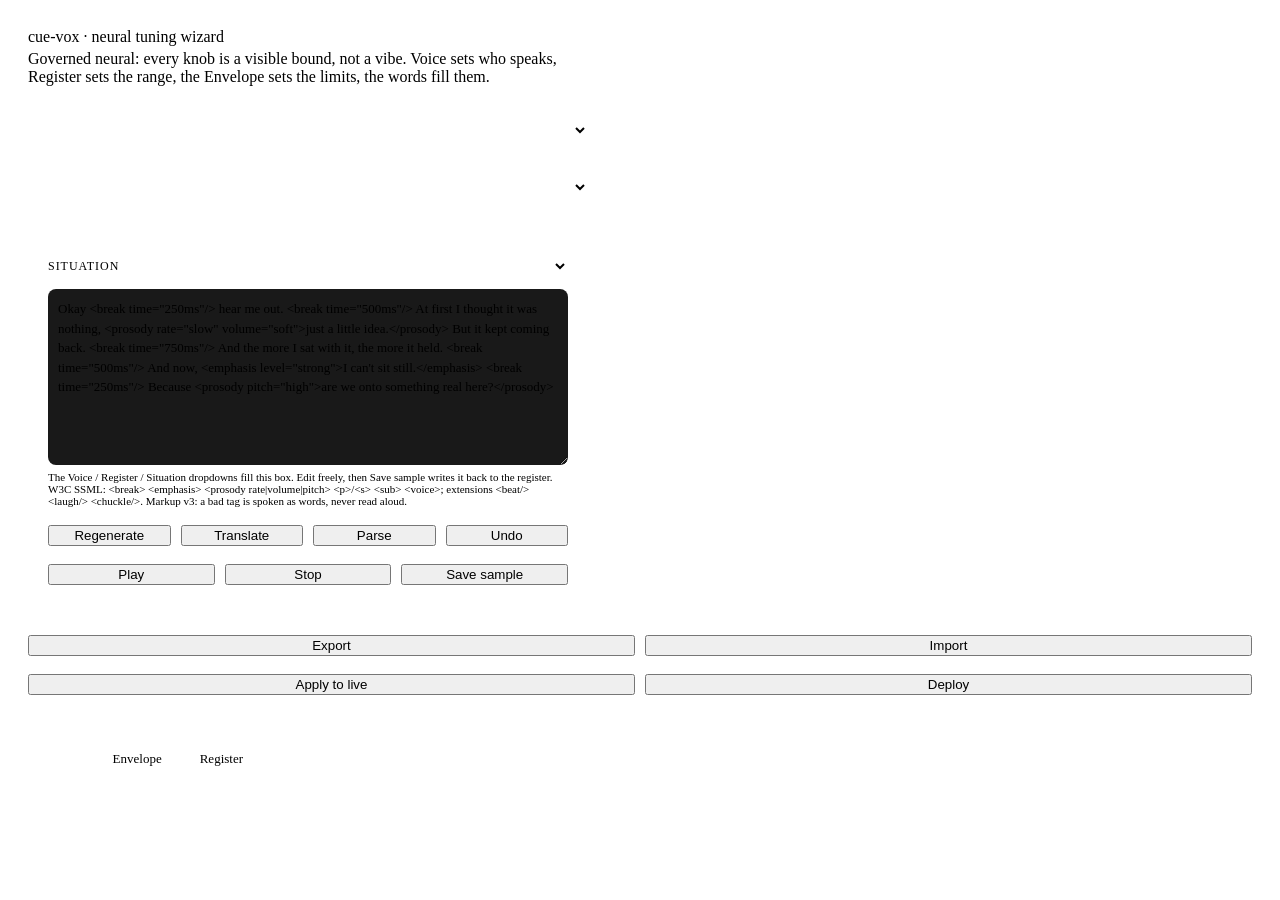
==== static/tune.html @ f6167227 "style(voice): tuner switches to Haberdash + live Spectra theme sync The tuner now loads the same sty" ====
<!doctype html>
<html lang="en">
<head>
<meta charset="utf-8">
<meta name="viewport" content="width=device-width, initial-scale=1">
<title>cue-vox · voice tuning</title>
<script>window.__CVX_VERSION = "__CVX_VERSION__";</script>

<!-- Haberdash design system (base components + tokens) -->
<link rel="stylesheet" href="https://nickcottrell.github.io/haberdash/haberdash.css">
<!-- Dynamic VRGB tokens (injected by the Spectra loader below) -->
<style id="vrgb-tokens">/* Tokens injected by the Spectra theme loader */</style>
<!-- VRGB theme (static fallback, same as the main cue-vox UI) -->
<link id="themeSheet" rel="stylesheet" href="/static/css/cue-vox-theme.css">
<!-- Spectra theme loader: syncs the live cue-vox style (the same node the main UI uses) -->
<script>
  const THEME_NODE_ID = 'haberdash-ui-theme';
  const API_BASE = 'https://zf8klzvd4k.execute-api.us-east-2.amazonaws.com/prod';
  async function loadTheme(){
    try {
      const nodeData = await (await fetch(`${API_BASE}/api/node?node_id=${THEME_NODE_ID}`)).json();
      if (nodeData.unstyled || !nodeData.vrgb) return;
      const params = new URLSearchParams({
        d1_hsl: nodeData.vrgb.d1_hsl.join(','), d2_lab: nodeData.vrgb.d2_lab.join(','),
        d3_lab: nodeData.vrgb.d3_lab.join(','), d4_lab: nodeData.vrgb.d4_lab.join(',') });
      const gen = await (await fetch(`${API_BASE}/api/generate?${params}`)).json();
      if (gen.tokens){
        const rules = gen.tokens.__css_rules__ || '';
        const toks = Object.entries(gen.tokens).filter(([k]) => k !== '__css_rules__')
          .map(([k, v]) => `${k}: ${v};`).join(' ');
        document.getElementById('vrgb-tokens').textContent = `:root { ${toks} }\n\n${rules}`;
      }
    } catch(e){ /* fall back to the static theme */ }
  }
  loadTheme();
</script>
<style>
  /* The tuner's own palette names alias to Haberdash tokens, so every custom class and
     inline var(--ink)/var(--line)/etc. rides the live Spectra theme automatically. */
  :root { --bg:var(--background); --panel:var(--surface); --ink:var(--text);
          --dim:var(--text-secondary); --line:var(--border); --accent:var(--primary); }
  * { box-sizing:border-box; }
  body { margin:0; background:var(--background); color:var(--text); padding:28px; }
  h1 { font-size:var(--font-size-xl); font-weight:var(--font-weight-bold); color:var(--text-heading); margin:0 0 4px; }
  .sub { color:var(--text-secondary); font-size:var(--font-size-sm); margin:0 0 22px; max-width:560px; }
  .panel, .card { background:var(--surface); border:1px solid var(--border); border-radius:var(--radius-lg); padding:20px; max-width:560px; }
  .section { font-size:12px; letter-spacing:.08em; text-transform:uppercase; color:var(--text-secondary); margin:18px 0 8px; }
  .section:first-of-type { margin-top:0; }
  .slider { margin-bottom:16px; }
  .slider__label { display:flex; justify-content:space-between; font-size:13px; margin-bottom:6px; color:var(--text); }
  .slider__label .val { color:var(--primary); font-variant-numeric:tabular-nums; }
  .slider__input { -webkit-appearance:none; width:100%; height:var(--slider-track-height,4px); border-radius:2px; background:var(--border); outline:none; }
  .slider__input::-webkit-slider-thumb { -webkit-appearance:none; width:16px; height:16px; border-radius:50%; background:var(--primary); cursor:grab; }
  .slider__input::-moz-range-thumb { width:16px; height:16px; border:0; border-radius:50%; background:var(--primary); cursor:grab; }
  .hint { color:var(--text-secondary); font-size:11px; margin-top:2px; }
  .row { display:flex; gap:10px; margin-top:18px; }
  .row .btn { flex:1; }
  #status, #reg_status, #bl_status { color:var(--text-secondary); font-size:12px; margin-top:12px; min-height:16px; }
  /* tabs (Haberdash has no tab component; token-styled here) */
  .tabs { display:flex; gap:6px; margin:0 0 16px; max-width:560px; }
  .tab { flex:0 0 auto; padding:8px 16px; border:1px solid var(--border); background:var(--surface); color:var(--text-secondary);
         border-radius:var(--radius-md); font-family:inherit; font-size:13px; cursor:pointer; }
  .tab:hover { border-color:var(--primary); }
  .tab.active { background:var(--primary); color:var(--color-white,#fff); border-color:var(--primary); }
  .tabs.bottom { margin-top:22px; }
  .view[hidden] { display:none; }
  /* slot cards (registers / ladder) */
  .slot { border:1px solid var(--border); border-radius:var(--radius-md); padding:14px; margin-bottom:14px; background:var(--surface-light,var(--surface)); }
  .slot__head { display:flex; align-items:center; gap:10px; margin-bottom:10px; }
  .slot__n { font-size:22px; font-weight:var(--font-weight-bold); font-variant-numeric:tabular-nums; color:var(--text-heading); }
  .slot__swatch { width:16px; height:16px; border-radius:4px; border:1px solid rgba(0,0,0,.4); flex:none; }
  .slot__label { background:var(--input-bg,var(--surface)); color:var(--text); border:1px solid var(--border); border-radius:var(--radius-sm); padding:4px 8px; font-family:inherit; font-size:13px; flex:1; }
  .voice-row { display:flex; gap:8px; align-items:center; margin:6px 0; }
  select, input[type=number], textarea { background:var(--input-bg,var(--surface)); color:var(--text); border:1px solid var(--border); border-radius:var(--radius-sm); padding:6px 8px; font-family:inherit; font-size:13px; }
  select { flex:1; }
  .bigsel { display:block; width:100%; max-width:560px; margin:0 0 10px; padding:13px 16px; font-size:16px; font-weight:var(--font-weight-medium,600); border-radius:var(--radius-lg); }
  input[type=number] { width:78px; }
  .sum { font-size:12px; color:var(--text-secondary); margin-top:6px; font-variant-numeric:tabular-nums; }
  .sum.off { color:var(--warning,#d08a5a); }
</style>
</head>
<body>
  <h1>cue-vox &middot; neural tuning wizard</h1>
  <p class="sub">Governed neural: every knob is a visible bound, not a vibe. Voice sets who speaks, Register sets the range, the Envelope sets the limits, the words fill them.</p>

  <!-- Global selectors: Voice > Register, persist across tabs -->
  <select id="voicesel" class="bigsel" title="Voice: who is speaking"></select>
  <div class="hint" id="voicekind" style="max-width:560px;margin:2px 0 12px;"></div>
  <select id="register" class="bigsel" style="margin-bottom:16px;" title="Register: the energy tier (chill / mid / peak)"></select>

  <!-- ===== Tuner: the situation card + package + deploy ===== -->
  <div class="view" id="view-tuner">
    <div class="panel">
      <div class="voice-row" style="margin-bottom:8px;">
        <span style="font-size:12px;letter-spacing:.08em;text-transform:uppercase;color:var(--dim);">Situation</span>
        <select id="situation" style="flex:1;"></select>
      </div>
      <textarea id="sample" rows="8" style="width:100%;background:#191919;color:var(--ink);border:1px solid var(--line);border-radius:8px;padding:10px;font-family:inherit;font-size:13px;line-height:1.5;resize:vertical;">Okay &lt;break time="250ms"/&gt; hear me out. &lt;break time="500ms"/&gt; At first I thought it was nothing, &lt;prosody rate="slow" volume="soft"&gt;just a little idea.&lt;/prosody&gt; But it kept coming back. &lt;break time="750ms"/&gt; And the more I sat with it, the more it held. &lt;break time="500ms"/&gt; And now, &lt;emphasis level="strong"&gt;I can't sit still.&lt;/emphasis&gt; &lt;break time="250ms"/&gt; Because &lt;prosody pitch="high"&gt;are we onto something real here?&lt;/prosody&gt;</textarea>
      <div class="hint">The Voice / Register / Situation dropdowns fill this box. Edit freely, then Save sample writes it back to the register. W3C SSML: &lt;break&gt; &lt;emphasis&gt; &lt;prosody rate|volume|pitch&gt; &lt;p&gt;/&lt;s&gt; &lt;sub&gt; &lt;voice&gt;; extensions &lt;beat/&gt; &lt;laugh/&gt; &lt;chuckle/&gt;. Markup v3: a bad tag is spoken as words, never read aloud.</div>
      <div class="row">
        <button class="btn" id="encode" title="Regenerate: augment the markup, words unchanged">Regenerate</button>
        <button class="btn" id="translate" title="Translate: infer markup from plain typing">Translate</button>
        <button class="btn" id="parse" title="Parse: show how the markup renders">Parse</button>
        <button class="btn" id="undo">Undo</button>
      </div>
      <div class="row">
        <button class="btn btn--primary" id="hear">Play</button>
        <button class="btn" id="stop">Stop</button>
      </div>
      <div id="parseout" style="margin-top:12px;font-size:12px;color:var(--dim);"></div>
    </div>

    <div class="row">
      <button class="btn btn--primary" id="package" title="Export the whole feel (text + settings) as a portable SVG package">Export</button>
      <button class="btn" id="import" title="Import a package SVG back in">Import</button>
      <input type="file" id="importfile" accept=".svg,image/svg+xml" style="display:none;">
    </div>
    <div class="row">
      <button class="btn btn--primary" id="applylive" title="Push this voice to the running conversation now">Apply to live</button>
      <button class="btn" id="deploy" title="Write it to maestro as the boot voice">Deploy</button>
    </div>
    <div id="status" style="margin-top:10px;"></div>
  </div><!-- /view-tuner -->

  <div class="view" id="view-registers" hidden>

  <div class="panel">
    <div class="section">Governed neural &middot; the stack</div>
    <div class="hint" style="line-height:1.8;">
      <b>1 &middot; Voice</b> &rarr; who is speaking<br>
      <b>2 &middot; Register</b> &rarr; the energy tier (how much range this mood gets)<br>
      <b>3 &middot; Envelope</b> &rarr; the min &rarr; max bounds each register allows (the leash)<br>
      <b>4 &middot; Situation</b> &rarr; the script for the moment<br>
      <b>5 &middot; SSML</b> &rarr; the words, filling the bounds
    </div>
    <div class="hint" style="margin-top:6px;">A human sets a legible limit at every layer; the model performs inside it. Nothing is a black box.</div>
  </div>

  <div class="panel" style="margin-top:14px;">
    <div class="section">Delivery &middot; global, on top of the register</div>
    <div class="slider">
      <div class="slider__label"><span>Break length &middot; pause</span><span class="val" id="v_brk">1.0x</span></div>
      <input class="slider__input" type="range" id="brk" min="0.5" max="3" step="0.1" value="1.0">
      <div class="hint">Pause length: stretches or compresses every silence. In voice design a pause is a "beat", longer beats let a line land and read as weight.</div>
    </div>
    <div class="slider">
      <div class="slider__label"><span>Volume pressure &middot; projection</span><span class="val" id="v_pressure">1.0</span></div>
      <input class="slider__input" type="range" id="pressure" min="0.5" max="2" step="0.1" value="1.0">
      <div class="hint">How much harder the voice pushes as the register climbs. This is "intensity" or "projection", the sense of leaning in.</div>
    </div>
    <div class="slider">
      <div class="slider__label"><span>Question rise &middot; terminal rise</span><span class="val" id="v_lift">0.8</span></div>
      <input class="slider__input" type="range" id="lift" min="0" max="1.5" step="0.1" value="0.8">
      <div class="hint">How much the last syllable tilts UP: the amount it sounds like a question. High = uptalk (rising boundary tone); zero = flat, declarative, certain.</div>
    </div>
    <div class="section">Steering</div>
    <input id="steer" type="text" placeholder="design direction, e.g. more urgent, lean breathy, add pauses in the middle" style="width:100%;background:#191919;color:var(--ink);border:1px solid var(--line);border-radius:8px;padding:9px;font-family:inherit;font-size:13px;">
    <div class="hint">Steers Regenerate on the Tuner tab. Leave blank to just refine the existing markup.</div>
    <div class="section">Earn-curve &middot; how loud is earned</div>
    <div class="hint">The auto-tone stand-in: how the voice earns its way up to a louder register from the energy in the room. (A model will drive register directly later.)</div>
    <div class="slider">
      <div class="slider__label"><span>Gamma &middot; earn steepness</span><span class="val" id="v_gamma">2.2</span></div>
      <input class="slider__input" type="range" id="gamma" min="1" max="3.5" step="0.1" value="2.2">
      <div class="hint">How hard it is to get loud. Higher = whisper is the default and drama is expensive; lower = it jumps to loud easily.</div>
    </div>
    <div class="slider">
      <div class="slider__label"><span>Cap &middot; energy budget</span><span class="val" id="v_cap">9.0</span></div>
      <input class="slider__input" type="range" id="cap" min="3" max="16" step="0.5" value="9">
      <div class="hint">How much built-up energy it takes to reach the top register. Higher = the peak is rare and hard-won.</div>
    </div>
    <div class="slider">
      <div class="slider__label"><span>Decay &middot; cool-down</span><span class="val" id="v_decay">0.60</span></div>
      <input class="slider__input" type="range" id="decay" min="0.2" max="0.95" step="0.05" value="0.6">
      <div class="hint">How fast the energy settles between turns. Low = calms down quickly; high = stays hot longer (momentum).</div>
    </div>
    <div class="slider">
      <div class="slider__label"><span>Loudness floor &middot; what counts as trying</span><span class="val" id="v_loud">0.07</span></div>
      <input class="slider__input" type="range" id="loud" min="0.03" max="0.15" step="0.005" value="0.07">
      <div class="hint">The mic level that registers as energy. Talking below this reads as calm; above it spends into the pool.</div>
    </div>
  </div>

  <div class="panel" style="margin-top:14px;">
    <div class="section">Envelope &middot; per-register bounds</div>
    <div class="hint">Each register is a <b>timbre</b> (how the voice sounds) plus a <b>prosody envelope</b> (how it reads the same markup). The envelope is a range: min = the gentlest that dimension gets in this register, max = the boldest. A wider range = a more expressive register.</div>
    <div class="hint" style="line-height:1.7;margin-top:6px;">
      <b>Timbre</b><br>
      &bull; <b>slot</b>: which blended voice character (0 breathy &rarr; 4 dramatic). Only bites on the neural-blend voice.<br>
      &bull; <b>speed</b>: baseline talking pace (industry: <i>rate</i>). 1.0 is natural.<br>
      &bull; <b>bright</b>: crisp vs soft (industry: <i>brightness / presence</i>, a high-frequency lift). Up = present and forward, down = muffled and intimate.<br>
      &bull; <b>gain</b>: overall volume (industry: <i>level</i>).<br>
      <b>Prosody envelope</b> (min &rarr; max)<br>
      &bull; <b>break</b>: pause length between phrases (industry: <i>pause / dwell</i>). Bigger = more room, weight, gravity.<br>
      &bull; <b>emphasis</b>: how hard a stressed word gets punched (industry: <i>emphasis / prominence</i>, louder + higher + longer on that word).<br>
      &bull; <b>rate</b>: how far a slow/fast tag can push the pace (industry: <i>rate / tempo</i>).<br>
      &bull; <b>lift</b>: how much a "?" tilts the last syllable up (industry: <i>terminal rise / boundary tone</i>), the amount it sounds like a question.
    </div>
    <div class="hint" style="margin-top:6px;">Saving writes voices.json, so it survives boot. Hover any field for its meaning.</div>
    <div id="reglist" style="margin-top:14px;"></div>
    <div class="row">
      <button class="btn" id="reg_add">+ Add register</button>
      <button class="btn" id="reg_reload">Reload</button>
      <button class="btn btn--primary" id="reg_save">Save registers</button>
    </div>
    <div id="reg_status" style="color:var(--dim);font-size:12px;margin-top:12px;min-height:16px;"></div>
  </div>
  </div><!-- /view-registers -->

  <div class="view" id="view-blend" hidden>
  <div class="panel">
    <div class="section">Register ladder &middot; the instrument</div>
    <div class="hint">The dials in the Tuner PLAY this ladder. Here you set what it IS: each <b>slot</b> (0 breathy &rarr; 4 dramatic) is a blend of base voices. Fill the slots, rebuild, and the live engine hot-swaps.</div>
    <div class="section" style="margin-top:14px;">Slots</div>
    <div id="slots"></div>
    <div class="row">
      <button class="btn" id="bl_add">+ Add slot</button>
      <button class="btn" id="bl_load">Load</button>
      <button class="btn" id="bl_save">Save</button>
      <button class="btn btn--primary" id="bl_rebuild">Save &amp; rebuild</button>
    </div>
    <div id="bl_status" style="color:var(--dim);font-size:12px;margin-top:12px;min-height:16px;"></div>
    <div class="hint">Save writes maestro/config/voice/blend.json. Rebuild regenerates register-voices.bin and hot-swaps the running engine, so the next spoken line uses the new blend. Audition slots with the Register dropdown at the top.</div>
  </div>
  </div><!-- /view-blend -->

  <!-- ===== Bottom tab bar ===== -->
  <div class="tabs bottom">
    <button class="tab active" id="tab-tuner" data-view="tuner">Tuner</button>
    <button class="tab" id="tab-registers" data-view="registers">Envelope</button>
    <button class="tab" id="tab-blend" data-view="blend">Register</button>
  </div>

<script>
  const $ = id => document.getElementById(id);
  let _hist = [];
  function pushHist(){ _hist.push($("sample").value); if (_hist.length > 60) _hist.shift(); }
  // register is a dropdown now (not a slider), handled separately; the rest are dials.
  const ids = ["gamma","cap","decay","loud","brk","pressure","lift"];
  const fmt = { gamma:v=>(+v).toFixed(1), cap:v=>(+v).toFixed(1), decay:v=>(+v).toFixed(2),
                loud:v=>(+v).toFixed(3), brk:v=>(+v).toFixed(1)+"x", pressure:v=>(+v).toFixed(1), lift:v=>(+v).toFixed(1) };
  function show(id){ $("v_"+id).textContent = fmt[id]($(id).value); }
  ids.forEach(id => { show(id); $(id).addEventListener("input", () => { show(id); pushParams(); stashCurrent(); persist(); }); });
  // per-dial locks: a locked dial overrides presets (keeps your hand-set value)
  ids.forEach(id => {
    const lbl = $(id).closest(".slider").querySelector(".slider__label");
    if (lbl) {
      const l = document.createElement("label");
      l.style.cssText = "font-size:11px;color:var(--dim);cursor:pointer;margin-left:8px;user-select:none;";
      l.innerHTML = '<input type="checkbox" id="lock_'+id+'" style="vertical-align:middle;"> lock';
      lbl.appendChild(l);
    }
  });

  let t=null;
  function pushParams(){
    clearTimeout(t);
    t = setTimeout(async () => {
      await fetch("/api/tune/params", { method:"POST", headers:{"Content-Type":"application/json"},
        body: JSON.stringify({ gamma:+$("gamma").value, cap:+$("cap").value, decay:+$("decay").value, loud_floor:+$("loud").value, break_mult:+$("brk").value, pressure:+$("pressure").value }) });
      $("status").textContent = "params applied to the live conversation";
    }, 180);
  }
  // Presets are operational situations: each snaps every dial + the text into place.
  // Text is authored in SSML: <break time=/strength=>, <emphasis level=>,
  // <prosody rate= volume= pitch=>, <voice name=>, <p>/<s>, plus <laugh/>/<chuckle/> cues.
  const PRESETS = {
    briefing: { register:2, gamma:2.3, cap:8, decay:0.6, loud:0.08, brk:1.1, pressure:0.95, lift:0.6,
      text:"Morning. <break time=\"400ms\"/> Here's where we stand. <break time=\"500ms\"/> Overnight jobs finished clean, <prosody volume=\"soft\">nothing failed in the queue.</prosody> <break time=\"400ms\"/> Two items on the board, <break time=\"250ms\"/> one waiting on your review. <break time=\"500ms\"/> Today's focus is <emphasis level=\"moderate\">the pairing broker.</emphasis> <break time=\"400ms\"/> <prosody pitch=\"high\">Anything you want moved to the top?</prosody>" },
    quiet: { register:0, gamma:2.6, cap:9, decay:0.6, loud:0.09, brk:1.4, pressure:0.7, lift:0.5,
      text:"<prosody volume=\"x-soft\" rate=\"slow\">Hey. <break time=\"300ms\"/> Keeping it low, everyone's heads-down.</prosody> <beat time=\"500ms\"/> I pushed the branch, <prosody volume=\"soft\">it's all green.</prosody> <break time=\"600ms\"/> <prosody volume=\"x-soft\">No rush on any of it.</prosody> <break time=\"400ms\"/> <prosody pitch=\"high\">Ping me if anything reads off?</prosody>" },
    focus: { register:0, gamma:2.8, cap:9, decay:0.6, loud:0.1, brk:1.0, pressure:0.65, lift:0.3,
      text:"<prosody volume=\"x-soft\">Do not disturb is on.</prosody> <beat time=\"800ms\"/> <prosody volume=\"x-soft\" rate=\"slow\">You're in the deep part now.</prosody> <break time=\"1000ms\"/> Everything else can wait. <break time=\"600ms\"/> <prosody volume=\"soft\">The board is quiet. <break time=\"250ms\"/> The pings are held.</prosody> <beat time=\"700ms\"/> <prosody volume=\"x-soft\">I'll be here when you surface.</prosody>" },
    arc: { register:2, gamma:2.0, cap:9, decay:0.6, loud:0.07, brk:1.0, pressure:1.0, lift:0.9,
      text:"Okay. <break time=\"250ms\"/> Hear me out. <break time=\"600ms\"/> At first I thought it was nothing, <prosody volume=\"soft\">just a little idea.</prosody> <break time=\"250ms\"/> But it kept coming back. <break time=\"800ms\"/> And the more I sat with it, <break time=\"250ms\"/> <emphasis level=\"moderate\">the more it held.</emphasis> <break time=\"500ms\"/> And now <break time=\"250ms\"/> <emphasis level=\"strong\">I can't sit still.</emphasis> <break time=\"400ms\"/> <prosody pitch=\"high\">Are we onto something real here?</prosody>" },
    teach: { register:2, gamma:2.4, cap:9, decay:0.6, loud:0.08, brk:1.2, pressure:0.95, lift:0.8,
      text:"Alright, from the top. <break time=\"600ms\"/> A token has a <emphasis level=\"moderate\">temperature</emphasis>, <prosody rate=\"slow\" volume=\"soft\">zero to a hundred degrees.</prosody> <break time=\"500ms\"/> The hotter it is, <break time=\"250ms\"/> the more it matters right now. <break time=\"500ms\"/> Over time it cools. <break time=\"400ms\"/> <emphasis level=\"strong\">That's the whole idea.</emphasis> <break time=\"400ms\"/> <prosody pitch=\"high\">Does that click, or should I run it again?</prosody>" },
    debug: { register:2, gamma:2.1, cap:8, decay:0.6, loud:0.07, brk:1.0, pressure:1.0, lift:1.2,
      text:"Okay, let's walk it. <break time=\"400ms\"/> Request comes in, <break time=\"250ms\"/> hits the router, <break time=\"250ms\"/> and then <prosody pitch=\"high\">where does it actually go?</prosody> <beat time=\"600ms\"/> Hm. <break time=\"400ms\"/> It's not the handler, <prosody volume=\"soft\">the handler is fine.</prosody> <break time=\"400ms\"/> <prosody pitch=\"high\">Is it the auth layer?</prosody> <break time=\"500ms\"/> Wait. <break time=\"250ms\"/> <emphasis level=\"strong\">There.</emphasis> <break time=\"250ms\"/> It's been <emphasis level=\"moderate\">swallowing the error</emphasis> this whole time." },
    warm: { register:1, gamma:2.2, cap:9, decay:0.6, loud:0.08, brk:1.2, pressure:0.9, lift:0.6,
      text:"Hey. <break time=\"600ms\"/> You did the hard part already, <prosody volume=\"soft\">the part nobody sees.</prosody> <break time=\"500ms\"/> The rest is just cleanup. <break time=\"600ms\"/> We'll take it one piece at a time, <prosody volume=\"soft\">no hero moves.</prosody> <break time=\"400ms\"/> And if it breaks, <break time=\"250ms\"/> we fix it together. <break time=\"500ms\"/> <emphasis level=\"moderate\">You've got this.</emphasis> <break time=\"400ms\"/> <prosody pitch=\"high\">Want me to walk the first step with you?</prosody>" },
    pushback: { register:3, gamma:1.9, cap:7, decay:0.65, loud:0.07, brk:1.0, pressure:1.3, lift:0.7,
      text:"I hear you. <break time=\"400ms\"/> And I'm going to push back on this one. <break time=\"600ms\"/> We agreed the trust boundary <emphasis level=\"strong\">does not move</emphasis>, <prosody rate=\"slow\" volume=\"soft\">that was the whole point.</prosody> <break time=\"500ms\"/> <emphasis level=\"strong\">So the answer is no. <break time=\"250ms\"/> Not like this.</emphasis> <break time=\"500ms\"/> I'm not trying to be difficult, <break time=\"250ms\"/> I'm trying to keep the thing we promised. <break time=\"400ms\"/> <prosody pitch=\"high\">Can we find a version that holds the line?</prosody>" },
    badnews: { register:1, gamma:2.5, cap:8, decay:0.6, loud:0.08, brk:1.3, pressure:0.85, lift:0.5,
      text:"So. <break time=\"600ms\"/> I want to be straight with you. <break time=\"500ms\"/> The deploy went out, <break time=\"250ms\"/> and it took the search index down with it. <break time=\"600ms\"/> <prosody volume=\"x-soft\">It's my miss.</prosody> <break time=\"500ms\"/> I've already rolled it back, <prosody volume=\"soft\">the site is stable again.</prosody> <break time=\"400ms\"/> We lost about twenty minutes. <break time=\"250ms\"/> Nothing permanent. <break time=\"500ms\"/> Here's <emphasis level=\"moderate\">exactly</emphasis> what I'm changing so it can't happen twice." },
    urgent: { register:3, gamma:1.6, cap:6, decay:0.7, loud:0.07, brk:0.7, pressure:1.5, lift:1.0,
      text:"Wait. <break time=\"250ms\"/> <prosody pitch=\"high\">Did you push it?</prosody> <break time=\"250ms\"/> Okay. <break time=\"200ms\"/> Okay, don't panic. <break time=\"400ms\"/> We've got nine minutes before the room fills. <break time=\"250ms\"/> <prosody rate=\"fast\" volume=\"loud\">Check the build. <break time=\"200ms\"/> Check the port. <break time=\"200ms\"/> Check the token.</prosody> <break time=\"400ms\"/> If it's green, <break time=\"250ms\"/> we walk in calm. <break time=\"250ms\"/> <prosody pitch=\"high\">Can you run it one more time?</prosody>" },
    dramatic: { register:4, gamma:1.8, cap:7, decay:0.6, loud:0.07, brk:1.2, pressure:1.6, lift:0.7,
      text:"They told us it couldn't be done. <break time=\"600ms\"/> Month after month, <break time=\"250ms\"/> the same answer. <break time=\"400ms\"/> No. <break time=\"1000ms\"/> <prosody pitch=\"low\" rate=\"slow\">And yet. <break time=\"250ms\"/> It all led here.</prosody> <break time=\"600ms\"/> <emphasis level=\"strong\">No key. <break time=\"250ms\"/> No cloud. <break time=\"250ms\"/> No middle-man.</emphasis> <break time=\"400ms\"/> Just us, <break time=\"250ms\"/> and the thing we built with our hands. <break time=\"600ms\"/> <laugh/>" },
    ship: { register:4, gamma:1.5, cap:6, decay:0.7, loud:0.06, brk:0.8, pressure:1.7, lift:0.9,
      text:"It's live. <break time=\"400ms\"/> <prosody volume=\"loud\">It's actually live.</prosody> <break time=\"600ms\"/> <emphasis level=\"strong\">We shipped it.</emphasis> <break time=\"400ms\"/> Every gate green, <break time=\"250ms\"/> every test passing, <prosody rate=\"fast\" volume=\"loud\">and it's out in the world.</prosody> <break time=\"500ms\"/> <laugh/> <break time=\"400ms\"/> I can't believe that worked on the first push. <break time=\"400ms\"/> <prosody pitch=\"high\">Who wants to tell the team?</prosody>" },
    playful: { register:3, gamma:1.9, cap:8, decay:0.6, loud:0.07, brk:0.9, pressure:1.2, lift:1.1,
      text:"Oh, so <emphasis level=\"strong\">now</emphasis> it works. <break time=\"250ms\"/> <chuckle/> <break time=\"400ms\"/> After all that, huh? <break time=\"400ms\"/> Three days, <break time=\"250ms\"/> <emphasis level=\"moderate\">one semicolon.</emphasis> <break time=\"250ms\"/> <laugh/> <break time=\"400ms\"/> I'm not going to say I told you so, <prosody rate=\"slow\" volume=\"soft\">but I did.</prosody> <break time=\"400ms\"/> Okay. <break time=\"250ms\"/> Okay, I'll take the win. <break time=\"400ms\"/> <prosody pitch=\"high\">What's next on the board?</prosody>" },
    welcome: { register:1, gamma:2.2, cap:9, decay:0.6, loud:0.08, brk:1.1, pressure:1.0, lift:0.9,
      text:"Hey, welcome in. <break time=\"400ms\"/> Good to have you here. <break time=\"500ms\"/> I'll keep this simple. <break time=\"600ms\"/> This is your workspace, <prosody rate=\"slow\" volume=\"soft\">everything runs from right here.</prosody> <break time=\"400ms\"/> When you push a button, <break time=\"250ms\"/> <emphasis level=\"moderate\">I do the rest.</emphasis> <break time=\"400ms\"/> No wrong moves, <prosody volume=\"soft\">you can't break anything that won't undo.</prosody> <break time=\"600ms\"/> <prosody pitch=\"high\">Want the two-minute tour, or should we just start?</prosody>" },
  };
  // Presets are editable working slots: switching stashes your edits into the
  // outgoing preset and loads the incoming one, so changes persist across switches.
  let currentPreset = "arc";
  const SLIDERS = ["gamma","cap","decay","loud","brk","pressure","lift"];
  let _persistT = null;
  function persist(){
    clearTimeout(_persistT);
    _persistT = setTimeout(() => {
      fetch("/api/tune/state", { method:"POST", headers:{"Content-Type":"application/json"},
        body: JSON.stringify({ presets: PRESETS, current: currentPreset }) }).catch(()=>{});
    }, 300);
  }
  function stashCurrent(){
    if (!currentPreset) return;
    const p = PRESETS[currentPreset] || (PRESETS[currentPreset] = {});
    SLIDERS.forEach(id => { p[id] = +$(id).value; });
    p.steer = $("steer").value; p.text = $("sample").value;
  }
  function loadIntoUI(p){
    if (!p) return;
    SLIDERS.forEach(id => { const lk = $("lock_"+id);
      if (p[id] !== undefined && !(lk && lk.checked)) { $(id).value = p[id]; show(id); } });
    if (p.steer !== undefined) $("steer").value = p.steer;
    // Text is NOT restored here: the Voice > Register > Situation dropdowns own the field.
    pushParams();
  }
  ["sample","steer"].forEach(id => $(id).addEventListener("input", () => { stashCurrent(); persist(); }));
  (async () => {   // restore the working presets on load
    try {
      const resp = await (await fetch("/api/tune/state")).json();
      console.log("%c cue-vox %c version " + (window.__CVX_VERSION || "?") + " %c  tuner · package schema v"
        + (resp.version != null ? resp.version : "?") + " · markup v" + (resp.markup_version != null ? resp.markup_version : "?"),
        "background:#161616;color:#c9c9c9;font-weight:700;padding:2px 6px;border-radius:4px 0 0 4px;",
        "background:#c9c9c9;color:#161616;font-weight:700;padding:2px 6px;border-radius:0 4px 4px 0;",
        "color:#9a9a9a;");
      const st = resp.state || {};
      if (st.presets) Object.keys(st.presets).forEach(k => { PRESETS[k] = Object.assign(PRESETS[k] || {}, st.presets[k]); });
      if (st.current && PRESETS[st.current]) currentPreset = st.current;
      loadIntoUI(PRESETS[currentPreset]);
    } catch(e){}
  })();
  $("hear").addEventListener("click", async () => {
    $("status").textContent = "synthesizing...";
    await fetch("/api/tune/sample", { method:"POST", headers:{"Content-Type":"application/json"},
      body: JSON.stringify({ register:+$("register").value, text:$("sample").value,
        break_mult:+$("brk").value, pressure:+$("pressure").value, lift_amount:+$("lift").value }) });
    $("status").textContent = "played";
  });
  $("stop").addEventListener("click", async () => {
    await fetch("/api/tune/stop", { method:"POST" });
    $("status").textContent = "stopped";
  });
  function currentParams(){
    return { register:+$("register").value, gamma:+$("gamma").value, cap:+$("cap").value,
             decay:+$("decay").value, loud_floor:+$("loud").value, break_mult:+$("brk").value,
             pressure:+$("pressure").value, lift:+$("lift").value };
  }
  $("encode").addEventListener("click", async () => {
    $("status").textContent = "regenerating (steered)...";
    pushHist();
    try {
      const r = await fetch("/api/tune/encode", { method:"POST", headers:{"Content-Type":"application/json"},
        body: JSON.stringify({ text:$("sample").value, steer:$("steer").value }) });
      const j = await r.json();
      if (j.ok && j.text) {
        $("sample").value = j.text;
        $("status").textContent = j.augmented === false ? (j.warning || "kept words unchanged") : "regenerated (augmented)";
      } else { _hist.pop(); $("status").textContent = "encode failed: " + (j.error || "?"); }
    } catch (e) { _hist.pop(); $("status").textContent = "encode error"; }
  });
  $("translate").addEventListener("click", async () => {
    pushHist(); $("status").textContent = "translating (deterministic)...";
    try {
      const r = await fetch("/api/tune/translate", { method:"POST", headers:{"Content-Type":"application/json"},
        body: JSON.stringify({ text:$("sample").value }) });
      const j = await r.json();
      if (j.ok) { $("sample").value = j.text; $("status").textContent = "translated (deterministic, tweak freely)"; }
    } catch (e) { _hist.pop(); $("status").textContent = "translate error"; }
  });
  $("undo").addEventListener("click", () => {
    if (_hist.length) { $("sample").value = _hist.pop(); $("status").textContent = "undo"; }
    else { $("status").textContent = "nothing to undo"; }
  });
  $("parse").addEventListener("click", async () => {
    $("status").textContent = "parsing...";
    try {
      const r = await fetch("/api/tune/parse", { method:"POST", headers:{"Content-Type":"application/json"},
        body: JSON.stringify(Object.assign({ text:$("sample").value }, currentParams())) });
      const j = await r.json();
      if (!j.ok) { $("status").textContent = "parse error"; return; }
      const esc = s => s.replace(/&/g,"&amp;").replace(/</g,"&lt;");
      const rows = (j.ops || []).map(o => {
        if (o.say !== undefined) return '<div style="display:flex;align-items:center;gap:7px;margin:2px 0;">'
          + '<span style="display:inline-block;width:12px;height:12px;border-radius:2px;background:'+o.vrgb+';flex:none;"></span>'
          + '<span style="color:#eaeaea;">'+ esc(o.say).slice(0,44) +'</span>'
          + '<span style="color:#888;">reg '+o.register+' · gain '+o.gain+' · '+o.speed+'x'+(o.lift?' · ↑':'')+'</span></div>';
        if (o.pause_ms !== undefined) return '<div style="color:#6a6a6a;margin:3px 0;">· pause '+o.pause_ms+'ms ·</div>';
        if (o.cue !== undefined) return '<div style="color:#c9c9c9;margin:3px 0;">◇ '+o.cue+'</div>';
        return '';
      }).join("");
      const unk = (j.unknown && j.unknown.length)
        ? '<div style="color:#d08a5a;margin-top:8px;">ignored tags (parsed as nothing): '+j.unknown.join(", ")+'</div>'
        : '<div style="color:#6a8a6a;margin-top:8px;">all tags recognized</div>';
      $("parseout").innerHTML = rows + unk;
      $("status").textContent = (j.ops || []).length + " ops parsed (markup v" + (j.markup_version != null ? j.markup_version : "?") + ")";
    } catch(e){ $("status").textContent = "parse error"; }
  });
  $("package").addEventListener("click", async () => {
    $("status").textContent = "exporting package...";
    try {
      const body = Object.assign({ text:$("sample").value, steer:$("steer").value }, currentParams());
      const r = await fetch("/api/tune/package", { method:"POST", headers:{"Content-Type":"application/json"},
        body: JSON.stringify(body) });
      const ver = r.headers.get("X-Package-Version") || "?";
      const svg = await r.text();
      const a = document.createElement("a");
      a.href = URL.createObjectURL(new Blob([svg], {type:"image/svg+xml"}));
      a.download = "voice-package-v" + ver + ".svg"; document.body.appendChild(a); a.click(); a.remove();
      URL.revokeObjectURL(a.href);
      console.log("%c cue-vox package v" + ver + " EXPORTED ",
        "font-size:14px;font-weight:700;color:#161616;background:#c9c9c9;padding:3px 8px;border-radius:4px;");
      $("status").textContent = "package v" + ver + " exported (text + settings + steering)";
    } catch(e){ $("status").textContent = "package error"; }
  });
  // Import closes the loop: read an exported package SVG back into the dials + text.
  $("import").addEventListener("click", () => $("importfile").click());
  $("importfile").addEventListener("change", async (e) => {
    const f = e.target.files[0];
    if (!f) return;
    $("status").textContent = "importing package...";
    try {
      const svg = await f.text();
      const r = await fetch("/api/tune/import", { method:"POST", headers:{"Content-Type":"application/json"},
        body: JSON.stringify({ svg }) });
      const j = await r.json();
      if (!j.ok || !j.state) { $("status").textContent = "import failed: " + (j.error || "?"); return; }
      console.log("%c cue-vox package v" + j.version + " IMPORTED " + (j.stale ? "(schema STALE, cur v" + j.current_version + ") " : "")
        + "· markup v" + j.markup_version + (j.markup_stale ? " (STALE, cur v" + j.current_markup_version + ")" : ""),
        "font-size:14px;font-weight:700;color:#161616;background:" + ((j.stale || j.markup_stale) ? "#d08a5a" : "#c9c9c9") + ";padding:3px 8px;border-radius:4px;");
      pushHist();
      currentPreset = "imported";                 // land it in a working slot
      PRESETS.imported = Object.assign({}, j.state);
      loadIntoUI(j.state);                         // sets every dial + steer + text
      persist();
      $("status").textContent = "imported package v" + j.version + (j.stale ? " (STALE)" : "") + " -> Play or Apply to live";
    } catch(err){ $("status").textContent = "import error"; }
    finally { e.target.value = ""; }              // allow re-importing the same file
  });
  $("applylive").addEventListener("click", async () => {
    $("status").textContent = "applying to live conversation...";
    try {
      const r = await fetch("/api/tune/params", { method:"POST", headers:{"Content-Type":"application/json"},
        body: JSON.stringify(currentParams()) });    // register + lift + earn-curve + breaks + pressure
      const j = await r.json();
      if (!j.ok) { $("status").textContent = "apply failed: " + (j.error || "?"); return; }
      console.log("%c cue-vox voice APPLIED to live ",
        "font-size:13px;font-weight:700;color:#161616;background:#8fb98f;padding:3px 8px;border-radius:4px;",
        "register floor " + j.register_floor);
      $("status").textContent = "applied to live (register floor " + j.register_floor + ", lift + earn-curve now live)";
    } catch(e){ $("status").textContent = "apply error"; }
  });
  // Deploy writes the current package to the maestro-owned deployed-voice path, so
  // it becomes THE voice cue-vox boots with (and applies it live immediately).
  $("deploy").addEventListener("click", async () => {
    $("status").textContent = "deploying to maestro...";
    try {
      const body = Object.assign({ text:$("sample").value, steer:$("steer").value }, currentParams());
      const r = await fetch("/api/tune/deploy", { method:"POST", headers:{"Content-Type":"application/json"},
        body: JSON.stringify(body) });
      const j = await r.json();
      if (!j.ok) { $("status").textContent = "deploy failed: " + (j.error || "?"); return; }
      console.log("%c cue-vox voice DEPLOYED v" + j.version + " ",
        "font-size:13px;font-weight:700;color:#161616;background:#c9a0d0;padding:3px 8px;border-radius:4px;", j.path);
      $("status").textContent = "deployed v" + j.version + " -> " + j.path;
    } catch(e){ $("status").textContent = "deploy error"; }
  });

  // ===== SPA tabs: Tuner <-> Register Ladder (one page, no reloads) =====
  let _blendLoaded = false;
  function showView(name){
    ["tuner","registers","blend"].forEach(v => {
      $("view-" + v).hidden = (v !== name);
      $("tab-" + v).classList.toggle("active", v === name);
    });
    if (name === "blend" && !_blendLoaded) { _blendLoaded = true; blendLoad(); }
    const hash = name === "tuner" ? "#" : "#" + name;
    if (location.hash.slice(1) !== (name === "tuner" ? "" : name)) history.replaceState(null, "", hash);
  }
  document.querySelectorAll(".tab").forEach(t => t.addEventListener("click", () => showView(t.dataset.view)));

  // ===== Register Ladder (the instrument) =====
  let BLEND = null, VOICES = [];
  const slotHue = n => Math.round(250 - (n / 4) * 220);   // cool breathy -> warm dramatic
  function voiceRow(voice, weight){
    const row = document.createElement("div"); row.className = "voice-row";
    const sel = document.createElement("select");
    VOICES.forEach(v => { const o = document.createElement("option"); o.value = v; o.textContent = v; if (v === voice) o.selected = true; sel.appendChild(o); });
    const w = document.createElement("input"); w.type = "number"; w.step = "0.05"; w.min = "0"; w.max = "2";
    w.value = (weight != null ? weight : 0.5); w.addEventListener("input", updateSums);
    const del = document.createElement("button"); del.className = "btn btn--sm"; del.textContent = "remove";
    del.addEventListener("click", () => { row.remove(); updateSums(); });
    row.appendChild(sel); row.appendChild(w); row.appendChild(del);
    return row;
  }
  function slotCard(reg, slot){
    const card = document.createElement("div"); card.className = "slot"; card.dataset.slot = slot;
    const head = document.createElement("div"); head.className = "slot__head";
    const sw = document.createElement("span"); sw.className = "slot__swatch"; sw.style.background = "hsl(" + slotHue(slot) + " 45% 62%)";
    const n = document.createElement("span"); n.className = "slot__n"; n.textContent = "slot " + slot;
    const label = document.createElement("input"); label.className = "slot__label"; label.value = reg.label || ""; label.placeholder = "label (e.g. breathy)";
    const rm = document.createElement("button"); rm.className = "btn btn--sm"; rm.textContent = "remove slot";
    rm.addEventListener("click", () => { card.remove(); updateSums(); $("bl_status").textContent = "removed slot " + slot + " (Save or rebuild to persist)"; });
    head.appendChild(sw); head.appendChild(n); head.appendChild(label); head.appendChild(rm); card.appendChild(head);
    const rows = document.createElement("div"); rows.className = "rows";
    Object.entries(reg.weights || {}).forEach(([v, w]) => rows.appendChild(voiceRow(v, w)));
    if (!Object.keys(reg.weights || {}).length) rows.appendChild(voiceRow(VOICES[0], 0.5));   // new slot seeds one voice
    card.appendChild(rows);
    const add = document.createElement("button"); add.className = "btn btn--sm"; add.textContent = "+ voice";
    add.addEventListener("click", () => { rows.appendChild(voiceRow(VOICES[0], 0.5)); updateSums(); });
    const sum = document.createElement("div"); sum.className = "sum";
    card.appendChild(add); card.appendChild(sum);
    return card;
  }
  function renderSlots(){
    const host = $("slots"); host.innerHTML = "";
    (BLEND.registers || []).forEach((reg, i) => host.appendChild(slotCard(reg, reg.slot != null ? reg.slot : i)));
    updateSums();
  }
  function _nextSlot(){
    let mx = -1; document.querySelectorAll("#slots .slot").forEach(c => { mx = Math.max(mx, +c.dataset.slot); });
    return mx + 1;
  }
  function updateSums(){
    document.querySelectorAll(".slot").forEach(card => {
      let s = 0; card.querySelectorAll(".voice-row input[type=number]").forEach(w => s += (parseFloat(w.value) || 0));
      const el = card.querySelector(".sum");
      el.textContent = "weight sum " + s.toFixed(2) + (Math.abs(s - 1) < 0.001 ? "" : "  (normalizes on rebuild)");
      el.classList.toggle("off", Math.abs(s - 1) > 0.02);
    });
  }
  function collectBlend(){
    const regs = [];
    document.querySelectorAll(".slot").forEach(card => {
      const weights = {};
      card.querySelectorAll(".voice-row").forEach(r => {
        const v = r.querySelector("select").value, w = parseFloat(r.querySelector("input[type=number]").value) || 0;
        if (w) weights[v] = (weights[v] || 0) + w;
      });
      regs.push({ slot: +card.dataset.slot, label: card.querySelector(".slot__label").value, weights });
    });
    return Object.assign({}, BLEND, { registers: regs });
  }
  async function blendLoad(){
    $("bl_status").textContent = "loading...";
    try {
      const j = await (await fetch("/api/tune/blend")).json();
      if (!j.ok){ $("bl_status").textContent = "load failed: " + (j.error || "?"); return; }
      BLEND = j.blend; VOICES = BLEND.voice_order || []; renderSlots();
      VLOG.pkg("blend loaded", j.path);
      $("bl_status").textContent = "loaded " + j.path;
    } catch(e){ $("bl_status").textContent = "load error"; }
  }
  async function blendSave(rebuild){
    if (!BLEND){ $("bl_status").textContent = "load first"; return; }
    $("bl_status").textContent = rebuild ? "saving + rebuilding..." : "saving...";
    try {
      const j = await (await fetch("/api/tune/blend", { method:"POST", headers:{"Content-Type":"application/json"},
        body: JSON.stringify({ blend: collectBlend(), rebuild: !!rebuild }) })).json();
      if (!j.ok){ $("bl_status").textContent = "save failed: " + (j.error || "?"); return; }
      VLOG.pkg("blend saved" + (rebuild ? " + rebuilt=" + j.rebuilt : ""), j.path);
      $("bl_status").textContent = rebuild
        ? (j.rebuilt ? "saved + rebuilt + engine hot-swapped" : "saved, rebuild failed: " + (j.rebuild_msg || "?"))
        : "saved -> " + j.path;
    } catch(e){ $("bl_status").textContent = "save error"; }
  }
  $("bl_add").addEventListener("click", () => {
    if (!BLEND) { $("bl_status").textContent = "load the ladder first"; return; }
    $("slots").appendChild(slotCard({ label: "new", weights: {} }, _nextSlot()));
    updateSums();
    $("bl_status").textContent = "added slot (Save or rebuild to persist)";
  });
  $("bl_load").addEventListener("click", blendLoad);
  $("bl_save").addEventListener("click", () => blendSave(false));
  $("bl_rebuild").addEventListener("click", () => blendSave(true));

  // ===== Voices (the roster) + per-register prosody editor =====
  let VOICES_DATA = {}, ACTIVE_VOICE = null;
  // The prosody rules a register interprets, and the timbre knobs. Each row is a
  // compact number field so all of a register's knobs read at a glance.
  // Timbre knobs are scalars; prosody dimensions are RANGES [min,max] the SSML maps into.
  const TIMBRE_FIELDS = [
    { key:"kokoro_slot", label:"slot", step:1,    min:0,   max:4,   desc:"which blended voice character (0 breathy to 4 dramatic). Only bites on the neural-blend voice." },
    { key:"speed",       label:"speed", step:0.01, min:0.5, max:2.0, desc:"baseline talking pace (industry: rate). 1.0 is natural." },
    { key:"bright",      label:"bright", step:0.05, min:-1,  max:3,   desc:"crisp vs soft (industry: brightness / presence). Up = present and forward, down = muffled and intimate." },
    { key:"gain",        label:"gain",  step:0.05, min:0.1, max:3.0, desc:"overall volume (industry: level)." },
  ];
  const PROSODY_DIMS = [
    { key:"break",    label:"break",    step:0.05, min:0.25, max:4.0, desc:"pause length between phrases (industry: pause / dwell). Bigger = more room, weight, gravity." },
    { key:"emphasis", label:"emphasis", step:0.05, min:0.5,  max:3.0, desc:"how hard a stressed word gets punched (industry: emphasis / prominence: louder + higher + longer)." },
    { key:"rate",     label:"rate",     step:0.05, min:0.5,  max:2.0, desc:"how far a slow/fast tag can push the pace (industry: rate / tempo)." },
    { key:"lift",     label:"lift",     step:0.05, min:0.0,  max:1.5, desc:"how much a question mark tilts the last syllable up (industry: terminal rise). The amount it sounds like a question." },
  ];
  const slotHueR = n => Math.round(250 - (Math.max(0,Math.min(4,n)) / 4) * 220);
  function timbreField(f, val){
    const wrap = document.createElement("label");
    wrap.style.cssText = "display:flex;flex-direction:column;gap:3px;font-size:11px;color:var(--dim);";
    const inp = document.createElement("input");
    inp.type = "number"; inp.step = f.step; inp.min = f.min; inp.max = f.max;
    inp.value = (val != null ? val : ""); inp.dataset.key = f.key; inp.dataset.grp = "timbre";
    inp.style.width = "68px"; if (f.desc) inp.title = f.label + ": " + f.desc;
    const lab = Object.assign(document.createElement("span"), { textContent: f.label });
    if (f.desc) lab.title = f.label + ": " + f.desc;
    wrap.appendChild(lab);
    wrap.appendChild(inp);
    return wrap;
  }
  function rangeRow(f, pair){
    // A prosody dimension: label + min .. max (the register's envelope for this tag).
    var lo = Array.isArray(pair) ? pair[0] : pair, hi = Array.isArray(pair) ? pair[1] : pair;
    const row = document.createElement("div");
    row.style.cssText = "display:flex;align-items:center;gap:6px;font-size:11px;color:var(--dim);margin:2px 0;";
    if (f.desc) row.title = f.label + ": " + f.desc;
    const mk = (v, bound) => { const i = document.createElement("input"); i.type="number"; i.step=f.step; i.min=f.min; i.max=f.max;
      i.value = (v != null ? v : ""); i.dataset.dim=f.key; i.dataset.bound=bound; i.style.width="62px"; if (f.desc) i.title = f.label + ": " + f.desc; return i; };
    row.appendChild(Object.assign(document.createElement("span"), { textContent: f.label, style:"width:64px;" }));
    row.appendChild(mk(lo, "min"));
    row.appendChild(Object.assign(document.createElement("span"), { textContent: "→" }));
    row.appendChild(mk(hi, "max"));
    return row;
  }
  function renderRegisters(){
    const host = $("reglist"); host.innerHTML = "";
    const v = VOICES_DATA[ACTIVE_VOICE];
    if (!v) { host.innerHTML = '<div class="hint">no voice loaded</div>'; return; }
    const regs = v.registers || {};
    Object.keys(regs).sort().forEach(rk => {
      const r = regs[rk] || {}, pr = r.prosody || {};
      const card = document.createElement("div"); card.className = "slot"; card.dataset.reg = rk;
      const head = document.createElement("div"); head.className = "slot__head";
      const sw = document.createElement("span"); sw.className = "slot__swatch";
      sw.style.background = "hsl(" + slotHueR(r.kokoro_slot || 0) + " 45% 62%)";
      const n = document.createElement("span"); n.className = "slot__n"; n.textContent = rk;
      const label = document.createElement("input"); label.className = "slot__label";
      label.value = r.label || ""; label.placeholder = "label"; label.dataset.key = "label";
      label.addEventListener("input", () => {          // live: description shows on the Tuner tab's Register dropdown as you type
        const rr = _regs()[rk]; if (rr) rr.label = label.value;
        populateRegisterDropdown(ACTIVE_REG);
        $("reg_status").textContent = "renamed register " + rk + " to \"" + label.value + "\" (live; Save registers to persist)";
      });
      const rm = document.createElement("button"); rm.className = "btn btn--sm"; rm.textContent = "remove";
      rm.addEventListener("click", () => {
        delete _regs()[rk]; renderRegisters(); populateRegisterDropdown();
        $("reg_status").textContent = "removed register " + rk + " (Save registers to persist)";
      });
      head.appendChild(sw); head.appendChild(n); head.appendChild(label); head.appendChild(rm); card.appendChild(head);
      const grid = document.createElement("div");
      grid.style.cssText = "display:flex;flex-wrap:wrap;gap:10px;margin-bottom:8px;";
      TIMBRE_FIELDS.forEach(f => grid.appendChild(timbreField(f, r[f.key])));
      card.appendChild(grid);
      const envh = document.createElement("div"); envh.className = "hint"; envh.textContent = "SSML range (min → max)";
      card.appendChild(envh);
      PROSODY_DIMS.forEach(f => card.appendChild(rangeRow(f, pr[f.key])));
      host.appendChild(card);
    });
  }
  function collectRegisters(){
    const out = {};
    document.querySelectorAll("#reglist .slot").forEach(card => {
      const rk = card.dataset.reg, r = { prosody:{} };
      const lbl = card.querySelector('.slot__label'); if (lbl) r.label = lbl.value;
      card.querySelectorAll('input[data-grp=timbre]').forEach(inp => {
        const val = parseFloat(inp.value); if (!isNaN(val)) r[inp.dataset.key] = val;
      });
      PROSODY_DIMS.forEach(f => {
        const lo = card.querySelector('input[data-dim="'+f.key+'"][data-bound=min]');
        const hi = card.querySelector('input[data-dim="'+f.key+'"][data-bound=max]');
        const a = lo && parseFloat(lo.value), b = hi && parseFloat(hi.value);
        if (!isNaN(a) && !isNaN(b)) r.prosody[f.key] = [a, b];
      });
      out[rk] = r;
    });
    return out;
  }
  async function loadVoices(){
    try {
      const j = await (await fetch("/api/tune/voices")).json();
      if (!j.ok) return;
      VOICES_DATA = j.voices || {}; ACTIVE_VOICE = j.active;
      const sel = $("voicesel"); sel.innerHTML = "";
      Object.keys(VOICES_DATA).forEach(id => {
        const v = VOICES_DATA[id];
        const o = document.createElement("option");
        o.value = id; o.textContent = v.label || id; if (id === ACTIVE_VOICE) o.selected = true;
        sel.appendChild(o);
      });
      updateVoiceKind();
      renderRegisters();
      populateRegisterDropdown();
      const regs = _regs(); const ar = regs[ACTIVE_REG] || {};
      populateSituations(ar.samples || []);                // blank default on load; nothing auto-loaded
    } catch(e){}
  }
  function updateVoiceKind(){
    const v = VOICES_DATA[ACTIVE_VOICE] || {};
    $("voicekind").textContent = [v.kind, v.blend_slots ? "neural blend" : "sid " + v.sid].filter(Boolean).join(" · ");
  }
  $("voicesel").addEventListener("change", async () => {
    const vid = $("voicesel").value;
    $("reg_status").textContent = "switching voice...";
    try {
      const j = await (await fetch("/api/tune/voice", { method:"POST", headers:{"Content-Type":"application/json"},
        body: JSON.stringify({ voice: vid }) })).json();
      if (!j.ok) { $("reg_status").textContent = "switch failed: " + (j.error || "?"); return; }
      ACTIVE_VOICE = j.active; updateVoiceKind(); renderRegisters();
      populateRegisterDropdown(j.register);
      populateSituations(j.samples || []);                 // blank default; field stays until a situation is picked
      $("status").textContent = "voice: " + ACTIVE_VOICE + " (live + boot default)";
      $("reg_status").textContent = "voice is now " + ACTIVE_VOICE + ", register " + (j.register || "?");
    } catch(e){ $("reg_status").textContent = "switch error"; }
  });
  $("reg_reload").addEventListener("click", loadVoices);
  function _nextRegKey(regs){ let n = 1; while (regs[String(n)]) n++; return String(n); }
  $("reg_add").addEventListener("click", () => {
    const regs = _regs(); const k = _nextRegKey(regs);
    regs[k] = { label: "new", kokoro_slot: 2, speed: 1.0, bright: 0.0, gain: 1.0, exaggeration: 1.0,
                prosody: { break: [0.9, 1.3], emphasis: [1.0, 1.4], rate: [0.9, 1.1], lift: [0.6, 0.9] }, samples: [] };
    renderRegisters(); populateRegisterDropdown();
    $("reg_status").textContent = "added register " + k + " (Save registers to persist)";
  });
  $("reg_save").addEventListener("click", async () => {
    $("reg_status").textContent = "saving registers...";
    try {
      // replace=true: authoritative set (adds new cards, prunes removed ones); the
      // backend keeps unsent fields (samples) on survivors.
      const j = await (await fetch("/api/tune/registers", { method:"POST", headers:{"Content-Type":"application/json"},
        body: JSON.stringify({ voice: ACTIVE_VOICE, registers: collectRegisters(), replace: true }) })).json();
      if (!j.ok) { $("reg_status").textContent = "save failed: " + (j.error || "?"); return; }
      if (VOICES_DATA[ACTIVE_VOICE]) VOICES_DATA[ACTIVE_VOICE].registers = j.registers;
      renderRegisters(); populateRegisterDropdown();     // reflect adds/removes
      $("reg_status").textContent = "saved " + ACTIVE_VOICE + " (" + Object.keys(j.registers || {}).length + " registers) -> voices.json";
    } catch(e){ $("reg_status").textContent = "save error"; }
  });
  // ===== Register dropdown (Voice > Register), first-class selector =====
  let ACTIVE_REG = null, CURRENT_SAMPLES = [];
  function _regs(){ return (VOICES_DATA[ACTIVE_VOICE] || {}).registers || {}; }
  function _loadText(s){ if (s == null) return; pushHist(); $("sample").value = s; stashCurrent(); persist(); }
  function populateSituations(samples){
    CURRENT_SAMPLES = Array.isArray(samples) ? samples : [];
    const sel = $("situation"); sel.innerHTML = "";
    const blank = document.createElement("option");   // blank default: opens neutral, loads nothing
    blank.value = ""; blank.textContent = "select a situation"; blank.selected = true;
    sel.appendChild(blank);
    CURRENT_SAMPLES.forEach((s, i) => {
      const o = document.createElement("option");
      o.value = i; o.textContent = s.situation || ("example " + (i + 1));
      sel.appendChild(o);
    });
  }
  $("situation").addEventListener("change", () => {
    const v = $("situation").value;
    if (v === "") return;                              // blank default -> leave the field alone
    const s = CURRENT_SAMPLES[parseInt(v, 10)];
    if (s && s.ssml != null) { _loadText(s.ssml); $("status").textContent = "situation: " + (s.situation || v); }
  });
  function populateRegisterDropdown(preferred){
    const regs = _regs(), sel = $("register"); sel.innerHTML = "";
    const keys = Object.keys(regs).sort();
    let chosen = (preferred && regs[preferred]) ? preferred : (VOICES_DATA[ACTIVE_VOICE] || {}).active_register;
    if (!(chosen && regs[chosen])) chosen = keys[0] || null;
    keys.forEach(k => {
      const o = document.createElement("option");
      o.value = (regs[k].kokoro_slot != null ? regs[k].kokoro_slot : 0);   // slot -> Hear/Parse use $("register").value
      o.dataset.regkey = k;
      o.textContent = k + " · " + (regs[k].label || "");
      if (k === chosen) o.selected = true;
      sel.appendChild(o);
    });
    ACTIVE_REG = chosen;
  }
  $("register").addEventListener("change", async () => {
    const opt = $("register").selectedOptions[0]; if (!opt) return;
    ACTIVE_REG = opt.dataset.regkey;
    const heldSit = $("situation").value;    // HOLD the situation across register switches (A/B compare)
    $("status").textContent = "register: loading...";
    try {
      const j = await (await fetch("/api/tune/register", { method:"POST", headers:{"Content-Type":"application/json"},
        body: JSON.stringify({ voice: ACTIVE_VOICE, register: ACTIVE_REG }) })).json();
      if (!j.ok) { $("status").textContent = "register failed: " + (j.error || "?"); return; }
      populateSituations(j.samples || []);
      const s = (heldSit !== "") ? CURRENT_SAMPLES[parseInt(heldSit, 10)] : null;
      if (s) {   // same situation, new register -> reload its script and Hear to compare
        $("situation").value = heldSit; _loadText(s.ssml);
        $("status").textContent = "register " + ACTIVE_REG + ", situation held (" + (s.situation || heldSit) + "), Play to compare";
      } else {
        $("status").textContent = "register " + ACTIVE_REG + " set, " + CURRENT_SAMPLES.length + " situations, pick one";
      }
    } catch(e){ $("status").textContent = "register error"; }
  });
  // Save the edited sample back to the active register (samples are per register).
  (function(){
    const btn = document.createElement("button");
    btn.id = "savesample"; btn.textContent = "Save sample"; btn.className = "btn";
    btn.addEventListener("click", async () => {
      if (!ACTIVE_REG) { $("status").textContent = "no register selected"; return; }
      $("status").textContent = "saving sample to register " + ACTIVE_REG + "...";
      try {
        const body = { voice: ACTIVE_VOICE, registers: {} };
        body.registers[ACTIVE_REG] = { sample: $("sample").value };
        const j = await (await fetch("/api/tune/registers", { method:"POST", headers:{"Content-Type":"application/json"},
          body: JSON.stringify(body) })).json();
        if (!j.ok) { $("status").textContent = "save failed: " + (j.error || "?"); return; }
        if (VOICES_DATA[ACTIVE_VOICE]) VOICES_DATA[ACTIVE_VOICE].registers = j.registers;
        $("status").textContent = "sample saved to " + ACTIVE_VOICE + " register " + ACTIVE_REG;
      } catch(e){ $("status").textContent = "save error"; }
    });
    const hear = $("hear"); if (hear && hear.parentNode) hear.parentNode.appendChild(btn);
  })();
  loadVoices();

  if (["blend","registers"].includes(location.hash.slice(1))) showView(location.hash.slice(1));   // deep-link support
</script>
</body>
</html>
---- static/css/cue-vox-theme.css ----
/*
 * CUE-VOX THEME
 * Generated from VRGB Color Picker: https://d103b89icpzdo3.cloudfront.net/color-picker.html
 *
 * INSTRUCTIONS:
 * 1. Visit the color picker
 * 2. Adjust the 4 VRGB sliders to design your theme
 * 3. Click "Export CSS"
 * 4. Paste the generated CSS here
 *
 * This file contains ONLY token overrides - no layout or structure.
 */

:root {
  /* Paste your generated theme tokens here */
  /* Example:
  --d1_h: 210;
  --d1_s: 70%;
  --d1_l: 50%;
  --d2_l: 50;
  --d3_l: 50;
  --d4_l: 50;
  */

  /* State color tokens - derived from UI theme */
  --state-idle: var(--text-secondary, #666);
  --state-recording: var(--error, var(--danger, #ff0000));
  --state-transcribing: var(--warning, #ffa500);
  --state-thinking: var(--primary, #0080ff);
  --state-speaking: var(--success, #00ff00);
  --state-synthing: var(--accent, #17c3c3);   /* re-synth/render; tuned by Spectra like the rest */
  --state-holding: var(--warning, #d0a85a);   /* objection held, awaiting a ruling */
}
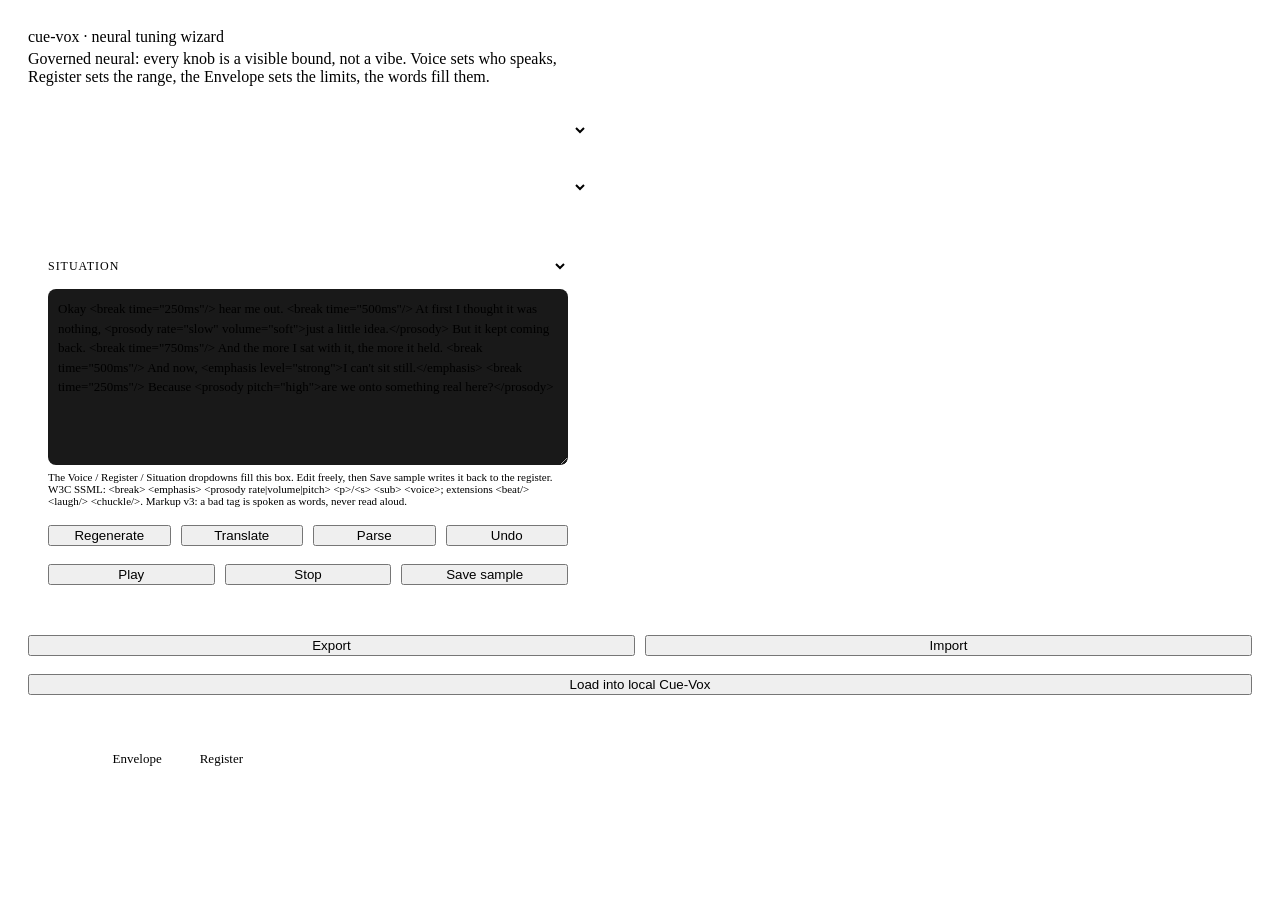
==== commit c950435b: "feat(voice): Phase 1 — register selects a Chatterbox profile; SSML performs through it The expressiv" ====
--- a/static/tune.html
+++ b/static/tune.html
@@ -65,8 +65,10 @@
   .tabs.bottom { margin-top:22px; }
   .view[hidden] { display:none; }
   /* slot cards (registers / ladder) */
-  .slot { border:1px solid var(--border); border-radius:var(--radius-md); padding:14px; margin-bottom:14px; background:var(--surface-light,var(--surface)); }
-  .slot__head { display:flex; align-items:center; gap:10px; margin-bottom:10px; }
+  .slot { border:1px solid var(--border); border-radius:var(--radius-md); padding:14px; margin-bottom:14px; background:var(--surface-light,var(--surface)); transition:box-shadow .12s,border-color .12s; }
+  .slot.active { border-color:var(--primary); box-shadow:0 0 0 2px var(--primary) inset; }
+  .slot__head { display:flex; align-items:center; gap:10px; margin-bottom:10px; cursor:pointer; }
+  .slot.active .slot__head::after { content:"● shaping"; font-size:10px; letter-spacing:.06em; text-transform:uppercase; color:var(--primary); white-space:nowrap; }
   .slot__n { font-size:22px; font-weight:var(--font-weight-bold); font-variant-numeric:tabular-nums; color:var(--text-heading); }
   .slot__swatch { width:16px; height:16px; border-radius:4px; border:1px solid rgba(0,0,0,.4); flex:none; }
   .slot__label { background:var(--input-bg,var(--surface)); color:var(--text); border:1px solid var(--border); border-radius:var(--radius-sm); padding:4px 8px; font-family:inherit; font-size:13px; flex:1; }
@@ -116,8 +118,7 @@
       <input type="file" id="importfile" accept=".svg,image/svg+xml" style="display:none;">
     </div>
     <div class="row">
-      <button class="btn btn--primary" id="applylive" title="Push this voice to the running conversation now">Apply to live</button>
-      <button class="btn" id="deploy" title="Write it to maestro as the boot voice">Deploy</button>
+      <button class="btn btn--primary" id="loadlocal" title="Load this tuned voice into the running local cue-vox now AND set it as the boot voice. One way.">Load into local Cue-Vox</button>
     </div>
     <div id="status" style="margin-top:10px;"></div>
   </div><!-- /view-tuner -->
@@ -182,6 +183,7 @@
 
   <div class="panel" style="margin-top:14px;">
     <div class="section">Envelope &middot; per-register bounds</div>
+    <div class="hint">The card marked <b style="color:var(--primary);">● shaping</b> is the register picked in the <b>Register</b> dropdown up top. Pick a register there, or <b>click any card here</b>, to choose which one you shape. They are one selection.</div>
     <div class="hint">Each register is a <b>timbre</b> (how the voice sounds) plus a <b>prosody envelope</b> (how it reads the same markup). The envelope is a range: min = the gentlest that dimension gets in this register, max = the boldest. A wider range = a more expressive register.</div>
     <div class="hint" style="line-height:1.7;margin-top:6px;">
       <b>Timbre</b><br>
@@ -208,18 +210,18 @@
 
   <div class="view" id="view-blend" hidden>
   <div class="panel">
-    <div class="section">Register ladder &middot; the instrument</div>
-    <div class="hint">The dials in the Tuner PLAY this ladder. Here you set what it IS: each <b>slot</b> (0 breathy &rarr; 4 dramatic) is a blend of base voices. Fill the slots, rebuild, and the live engine hot-swaps.</div>
-    <div class="section" style="margin-top:14px;">Slots</div>
+    <div class="section">Register voices &middot; the neural blend per register</div>
+    <div class="hint">Set the neural voice blend for <b>each register</b> (chill / mid / peak). Each is a weighted mix of the base Kokoro voices, so a register can literally be a different-sounding voice. Registers themselves are added/removed on the <b>Envelope</b> tab; here you set what each one <i>sounds</i> like.</div>
+    <div class="hint" style="margin-top:6px;"><b>The pipeline:</b> edit a register's mix &rarr; <b>Save &amp; rebuild</b> (regenerates the blend and hot-swaps the live engine) &rarr; go to the <b>Tuner</b>, pick that register, and <b>Play</b> to hear it.</div>
+    <div class="section" style="margin-top:14px;">Registers</div>
     <div id="slots"></div>
     <div class="row">
-      <button class="btn" id="bl_add">+ Add slot</button>
       <button class="btn" id="bl_load">Load</button>
-      <button class="btn" id="bl_save">Save</button>
-      <button class="btn btn--primary" id="bl_rebuild">Save &amp; rebuild</button>
+      <button class="btn btn--primary" id="bl_rebuild">Save &amp; rebuild &rarr; hear on Tuner</button>
+      <button class="btn" id="bl_save">Save only</button>
     </div>
     <div id="bl_status" style="color:var(--dim);font-size:12px;margin-top:12px;min-height:16px;"></div>
-    <div class="hint">Save writes maestro/config/voice/blend.json. Rebuild regenerates register-voices.bin and hot-swaps the running engine, so the next spoken line uses the new blend. Audition slots with the Register dropdown at the top.</div>
+    <div class="hint">Save writes maestro/config/voice/blend.json; rebuild regenerates register-voices.bin and hot-swaps the running engine, so the next Play uses the new blend. A weight sum near 1.0 is ideal (it normalizes on rebuild).</div>
   </div>
   </div><!-- /view-blend -->
 
@@ -441,33 +443,22 @@
     } catch(err){ $("status").textContent = "import error"; }
     finally { e.target.value = ""; }              // allow re-importing the same file
   });
-  $("applylive").addEventListener("click", async () => {
-    $("status").textContent = "applying to live conversation...";
-    try {
-      const r = await fetch("/api/tune/params", { method:"POST", headers:{"Content-Type":"application/json"},
-        body: JSON.stringify(currentParams()) });    // register + lift + earn-curve + breaks + pressure
-      const j = await r.json();
-      if (!j.ok) { $("status").textContent = "apply failed: " + (j.error || "?"); return; }
-      console.log("%c cue-vox voice APPLIED to live ",
-        "font-size:13px;font-weight:700;color:#161616;background:#8fb98f;padding:3px 8px;border-radius:4px;",
-        "register floor " + j.register_floor);
-      $("status").textContent = "applied to live (register floor " + j.register_floor + ", lift + earn-curve now live)";
-    } catch(e){ $("status").textContent = "apply error"; }
-  });
-  // Deploy writes the current package to the maestro-owned deployed-voice path, so
-  // it becomes THE voice cue-vox boots with (and applies it live immediately).
-  $("deploy").addEventListener("click", async () => {
-    $("status").textContent = "deploying to maestro...";
+  // One-way: apply to the running local cue-vox AND persist as the boot voice, in one
+  // action. /api/tune/deploy writes the deployed package (survives boot) and applies it
+  // live on the serving instance; the voice/register/ranges/situations already live in
+  // voices.json. Apply + Deploy are one and the same now.
+  $("loadlocal").addEventListener("click", async () => {
+    $("status").textContent = "loading into local cue-vox...";
     try {
       const body = Object.assign({ text:$("sample").value, steer:$("steer").value }, currentParams());
       const r = await fetch("/api/tune/deploy", { method:"POST", headers:{"Content-Type":"application/json"},
         body: JSON.stringify(body) });
       const j = await r.json();
-      if (!j.ok) { $("status").textContent = "deploy failed: " + (j.error || "?"); return; }
-      console.log("%c cue-vox voice DEPLOYED v" + j.version + " ",
-        "font-size:13px;font-weight:700;color:#161616;background:#c9a0d0;padding:3px 8px;border-radius:4px;", j.path);
-      $("status").textContent = "deployed v" + j.version + " -> " + j.path;
-    } catch(e){ $("status").textContent = "deploy error"; }
+      if (!j.ok) { $("status").textContent = "load failed: " + (j.error || "?"); return; }
+      console.log("%c cue-vox voice LOADED into local (v" + j.version + ") ",
+        "font-size:13px;font-weight:700;color:#161616;background:#8fb98f;padding:3px 8px;border-radius:4px;", j.path);
+      $("status").textContent = "loaded into local cue-vox (live now + boot voice) -> " + j.path;
+    } catch(e){ $("status").textContent = "load error"; }
   });
 
   // ===== SPA tabs: Tuner <-> Register Ladder (one page, no reloads) =====
@@ -477,7 +468,11 @@
       $("view-" + v).hidden = (v !== name);
       $("tab-" + v).classList.toggle("active", v === name);
     });
-    if (name === "blend" && !_blendLoaded) { _blendLoaded = true; blendLoad(); }
+    if (name === "blend") {
+      if (!_blendLoaded) { _blendLoaded = true; blendLoad(); }
+      else if (BLEND) renderSlots();       // re-render for the current active voice's registers
+    }
+    if (name === "registers" && typeof highlightActiveRegister === "function") highlightActiveRegister();
     const hash = name === "tuner" ? "#" : "#" + name;
     if (location.hash.slice(1) !== (name === "tuner" ? "" : name)) history.replaceState(null, "", hash);
   }
@@ -516,9 +511,45 @@
     card.appendChild(add); card.appendChild(sum);
     return card;
   }
+  // Per-register blend card: the neural voice blend for ONE register (mapped to its
+  // kokoro_slot in the recipe). This is "voice selection at each register".
+  function registerBlendCard(rk, reg, slot, bl){
+    const card = document.createElement("div"); card.className = "slot"; card.dataset.slot = slot;
+    const head = document.createElement("div"); head.className = "slot__head";
+    const sw = document.createElement("span"); sw.className = "slot__swatch"; sw.style.background = "hsl(" + slotHue(slot) + " 45% 62%)";
+    const n = document.createElement("span"); n.className = "slot__n"; n.textContent = rk;
+    const lab = document.createElement("span"); lab.style.cssText = "font-size:13px;color:var(--text);flex:1;font-weight:var(--font-weight-medium,600);";
+    lab.textContent = (reg.label || ("register " + rk)) + " voice";
+    const label = document.createElement("input"); label.className = "slot__label"; label.type = "hidden"; label.value = (bl.label || reg.label || "");
+    head.appendChild(sw); head.appendChild(n); head.appendChild(lab); head.appendChild(label); card.appendChild(head);
+    const rows = document.createElement("div"); rows.className = "rows";
+    Object.entries(bl.weights || {}).forEach(([v, w]) => rows.appendChild(voiceRow(v, w)));
+    if (!Object.keys(bl.weights || {}).length) rows.appendChild(voiceRow(VOICES[0], 1.0));
+    card.appendChild(rows);
+    const add = document.createElement("button"); add.className = "btn btn--sm"; add.textContent = "+ voice";
+    add.addEventListener("click", () => { rows.appendChild(voiceRow(VOICES[0], 0.5)); updateSums(); });
+    const sum = document.createElement("div"); sum.className = "sum";
+    card.appendChild(add); card.appendChild(sum);
+    return card;
+  }
   function renderSlots(){
-    const host = $("slots"); host.innerHTML = "";
-    (BLEND.registers || []).forEach((reg, i) => host.appendChild(slotCard(reg, reg.slot != null ? reg.slot : i)));
+    const host = $("slots"); host.innerHTML = ""; if (!BLEND) return;
+    const bySlot = {}; (BLEND.registers || []).forEach(r => bySlot[r.slot] = r);
+    const regs = (VOICES_DATA[ACTIVE_VOICE] || {}).registers || {};
+    const keys = Object.keys(regs).sort();
+    const v = VOICES_DATA[ACTIVE_VOICE] || {};
+    if (v.blend_slots === false) {
+      host.innerHTML = '<div class="hint">' + (v.label || ACTIVE_VOICE) + ' uses a stock speaker (sid ' + v.sid + '), not a neural blend, so per-register blends do not apply. Switch to a blend voice (Isabella) to shape register blends.</div>';
+      return;
+    }
+    if (keys.length) {
+      keys.forEach(rk => {
+        const reg = regs[rk]; const slot = reg.kokoro_slot != null ? reg.kokoro_slot : 0;
+        host.appendChild(registerBlendCard(rk, reg, slot, bySlot[slot] || { slot, label:"", weights:{} }));
+      });
+    } else {   // no registers loaded -> fall back to raw slots
+      (BLEND.registers || []).forEach((reg, i) => host.appendChild(slotCard(reg, reg.slot != null ? reg.slot : i)));
+    }
     updateSums();
   }
   function _nextSlot(){
@@ -534,15 +565,19 @@
     });
   }
   function collectBlend(){
-    const regs = [];
-    document.querySelectorAll(".slot").forEach(card => {
-      const weights = {};
+    // Merge the edited cards back into the FULL recipe by slot, preserving any slots not
+    // shown (so editing 3 register blends never drops the rest of the recipe).
+    const bySlot = {}; (BLEND.registers || []).forEach(r => bySlot[r.slot] = Object.assign({}, r));
+    document.querySelectorAll("#slots .slot").forEach(card => {
+      const slot = +card.dataset.slot, weights = {};
       card.querySelectorAll(".voice-row").forEach(r => {
         const v = r.querySelector("select").value, w = parseFloat(r.querySelector("input[type=number]").value) || 0;
         if (w) weights[v] = (weights[v] || 0) + w;
       });
-      regs.push({ slot: +card.dataset.slot, label: card.querySelector(".slot__label").value, weights });
+      const lbl = card.querySelector(".slot__label");
+      bySlot[slot] = { slot, label: (lbl ? lbl.value : (bySlot[slot] || {}).label) || "", weights };
     });
+    const regs = Object.keys(bySlot).map(Number).sort((a, b) => a - b).map(s => bySlot[s]);
     return Object.assign({}, BLEND, { registers: regs });
   }
   async function blendLoad(){
@@ -551,7 +586,7 @@
       const j = await (await fetch("/api/tune/blend")).json();
       if (!j.ok){ $("bl_status").textContent = "load failed: " + (j.error || "?"); return; }
       BLEND = j.blend; VOICES = BLEND.voice_order || []; renderSlots();
-      VLOG.pkg("blend loaded", j.path);
+      console.log("blend loaded", j.path);
       $("bl_status").textContent = "loaded " + j.path;
     } catch(e){ $("bl_status").textContent = "load error"; }
   }
@@ -559,21 +594,17 @@
     if (!BLEND){ $("bl_status").textContent = "load first"; return; }
     $("bl_status").textContent = rebuild ? "saving + rebuilding..." : "saving...";
     try {
+      const saved = collectBlend();               // snapshot the current edits
       const j = await (await fetch("/api/tune/blend", { method:"POST", headers:{"Content-Type":"application/json"},
-        body: JSON.stringify({ blend: collectBlend(), rebuild: !!rebuild }) })).json();
+        body: JSON.stringify({ blend: saved, rebuild: !!rebuild }) })).json();
       if (!j.ok){ $("bl_status").textContent = "save failed: " + (j.error || "?"); return; }
-      VLOG.pkg("blend saved" + (rebuild ? " + rebuilt=" + j.rebuilt : ""), j.path);
+      BLEND = saved;                              // keep in-memory in sync with disk so re-render keeps the edits
+      console.log("blend saved" + (rebuild ? " + rebuilt=" + j.rebuilt : ""), j.path);
       $("bl_status").textContent = rebuild
         ? (j.rebuilt ? "saved + rebuilt + engine hot-swapped" : "saved, rebuild failed: " + (j.rebuild_msg || "?"))
         : "saved -> " + j.path;
     } catch(e){ $("bl_status").textContent = "save error"; }
   }
-  $("bl_add").addEventListener("click", () => {
-    if (!BLEND) { $("bl_status").textContent = "load the ladder first"; return; }
-    $("slots").appendChild(slotCard({ label: "new", weights: {} }, _nextSlot()));
-    updateSums();
-    $("bl_status").textContent = "added slot (Save or rebuild to persist)";
-  });
   $("bl_load").addEventListener("click", blendLoad);
   $("bl_save").addEventListener("click", () => blendSave(false));
   $("bl_rebuild").addEventListener("click", () => blendSave(true));
@@ -631,7 +662,13 @@
     Object.keys(regs).sort().forEach(rk => {
       const r = regs[rk] || {}, pr = r.prosody || {};
       const card = document.createElement("div"); card.className = "slot"; card.dataset.reg = rk;
+      if (rk === ACTIVE_REG) card.classList.add("active");
       const head = document.createElement("div"); head.className = "slot__head";
+      head.title = "Click to shape this register (syncs the Register dropdown)";
+      head.addEventListener("click", (e) => {          // click a card to make it the register you're shaping
+        if (e.target.closest("input,button")) return;
+        selectRegisterFromCard(rk);
+      });
       const sw = document.createElement("span"); sw.className = "slot__swatch";
       sw.style.background = "hsl(" + slotHueR(r.kokoro_slot || 0) + " 45% 62%)";
       const n = document.createElement("span"); n.className = "slot__n"; n.textContent = rk;
@@ -655,6 +692,30 @@
       const envh = document.createElement("div"); envh.className = "hint"; envh.textContent = "SSML range (min → max)";
       card.appendChild(envh);
       PROSODY_DIMS.forEach(f => card.appendChild(rangeRow(f, pr[f.key])));
+      // Chatterbox performer: the profile the expressive SSML renders through.
+      const cbx = r.chatterbox_profile || {};
+      const cbxh = document.createElement("div"); cbxh.className = "hint"; cbxh.style.marginTop = "6px";
+      cbxh.textContent = "Chatterbox performer (expressive path)";
+      card.appendChild(cbxh);
+      const exRow = document.createElement("div");
+      exRow.style.cssText = "display:flex;align-items:center;gap:6px;font-size:11px;color:var(--text-secondary);margin:2px 0;";
+      exRow.title = "exaggeration: this register's Chatterbox performance-intensity range (min -> max)";
+      const mkc = (v, bound) => { const i = document.createElement("input"); i.type = "number"; i.step = 0.05; i.min = 0.3; i.max = 2.0;
+        i.value = (v != null ? v : ""); i.dataset.cbx = "exaggeration"; i.dataset.bound = bound; i.style.width = "62px"; return i; };
+      const exPair = cbx.exaggeration || [];
+      exRow.appendChild(Object.assign(document.createElement("span"), { textContent: "exaggeration", style: "width:80px;" }));
+      exRow.appendChild(mkc(exPair[0], "min"));
+      exRow.appendChild(Object.assign(document.createElement("span"), { textContent: "→" }));
+      exRow.appendChild(mkc(exPair[1], "max"));
+      card.appendChild(exRow);
+      const cfgRow = document.createElement("div");
+      cfgRow.style.cssText = "display:flex;align-items:center;gap:6px;font-size:11px;color:var(--text-secondary);margin:2px 0;";
+      cfgRow.title = "cfg_weight: pacing / adherence feel (lower = looser and more dramatic)";
+      const ci = document.createElement("input"); ci.type = "number"; ci.step = 0.05; ci.min = 0.1; ci.max = 1.0;
+      ci.value = (cbx.cfg_weight != null ? cbx.cfg_weight : ""); ci.dataset.cbx = "cfg_weight"; ci.style.width = "62px";
+      cfgRow.appendChild(Object.assign(document.createElement("span"), { textContent: "cfg_weight", style: "width:80px;" }));
+      cfgRow.appendChild(ci);
+      card.appendChild(cfgRow);
       host.appendChild(card);
     });
   }
@@ -672,6 +733,12 @@
         const a = lo && parseFloat(lo.value), b = hi && parseFloat(hi.value);
         if (!isNaN(a) && !isNaN(b)) r.prosody[f.key] = [a, b];
       });
+      const cp = {}, exLo = card.querySelector('input[data-cbx="exaggeration"][data-bound=min]'),
+            exHi = card.querySelector('input[data-cbx="exaggeration"][data-bound=max]'),
+            cfg = card.querySelector('input[data-cbx="cfg_weight"]');
+      if (exLo && exHi) { const a = parseFloat(exLo.value), b = parseFloat(exHi.value); if (!isNaN(a) && !isNaN(b)) cp.exaggeration = [a, b]; }
+      if (cfg) { const w = parseFloat(cfg.value); if (!isNaN(w)) cp.cfg_weight = w; }
+      if (Object.keys(cp).length) r.chatterbox_profile = cp;
       out[rk] = r;
     });
     return out;
@@ -772,9 +839,24 @@
     });
     ACTIVE_REG = chosen;
   }
+  // Register <-> Envelope are ONE selection: highlight the active register's card, and
+  // let clicking a card drive the dropdown (and vice versa).
+  function highlightActiveRegister(){
+    document.querySelectorAll("#reglist .slot").forEach(c => {
+      const on = c.dataset.reg === ACTIVE_REG;
+      c.classList.toggle("active", on);
+      if (on && !$("view-registers").hidden) c.scrollIntoView({ block:"nearest", behavior:"smooth" });
+    });
+  }
+  function selectRegisterFromCard(key){
+    const sel = $("register");
+    for (const o of sel.options) if (o.dataset.regkey === key) { sel.value = o.value; break; }
+    sel.dispatchEvent(new Event("change"));           // run the normal register-select flow
+  }
   $("register").addEventListener("change", async () => {
     const opt = $("register").selectedOptions[0]; if (!opt) return;
     ACTIVE_REG = opt.dataset.regkey;
+    highlightActiveRegister();                         // Envelope follows the dropdown
     const heldSit = $("situation").value;    // HOLD the situation across register switches (A/B compare)
     $("status").textContent = "register: loading...";
     try {
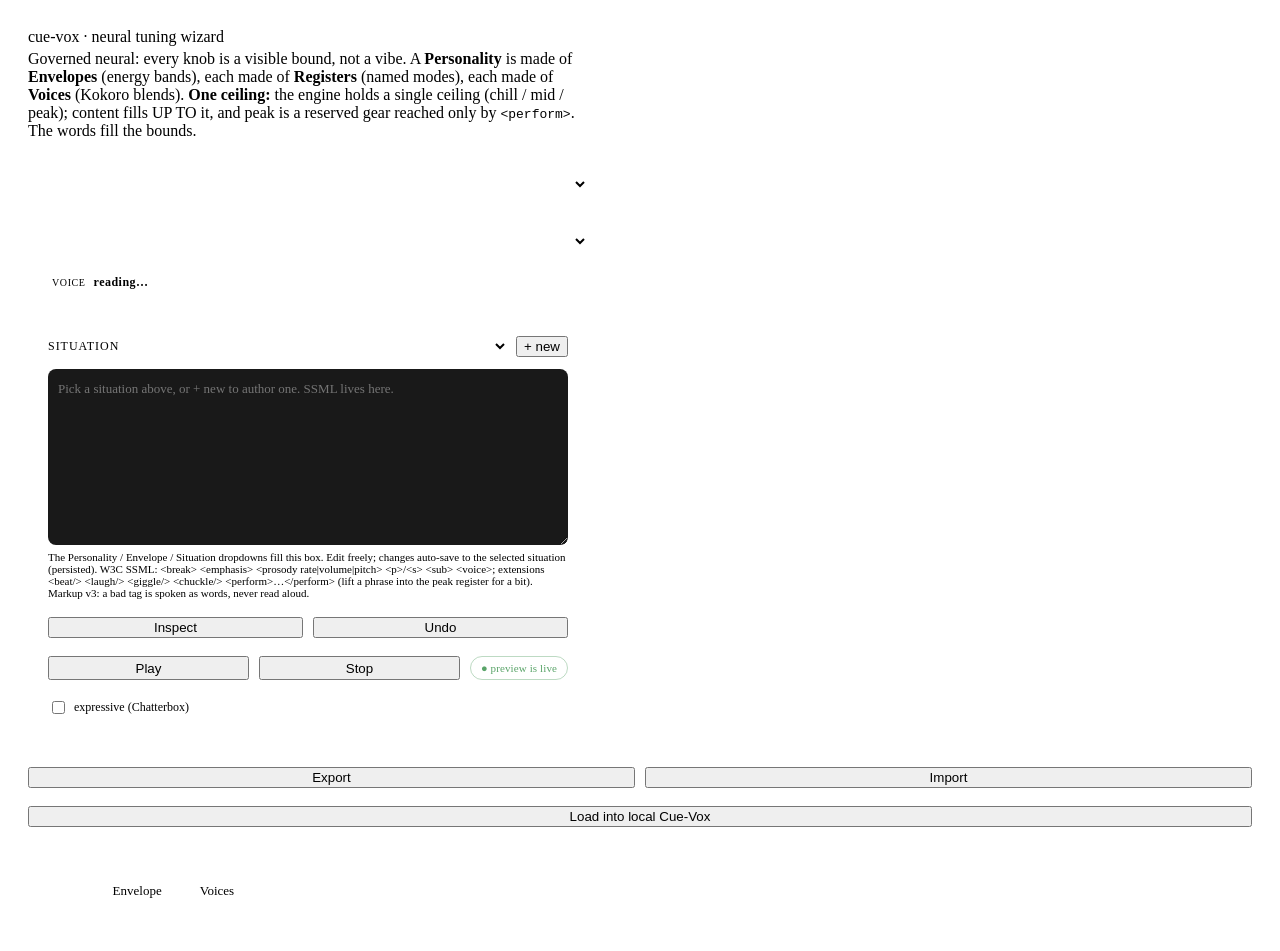
==== commit 418d5234: "feat(voice): governed-neural voice ladder (one ceiling, token track, capabilities, tags-to-policy br" ====
--- a/static/tune.html
+++ b/static/tune.html
@@ -79,16 +79,35 @@
   input[type=number] { width:78px; }
   .sum { font-size:12px; color:var(--text-secondary); margin-top:6px; font-variant-numeric:tabular-nums; }
   .sum.off { color:var(--warning,#d08a5a); }
+  /* Preview freshness: does Play render through the latest saved stack, or stale edits? */
+  .stackstat { font-size:11px; padding:5px 10px; border-radius:999px; white-space:nowrap; align-self:center;
+               border:1px solid transparent; letter-spacing:.01em; }
+  .stackstat.ok { color:var(--success,#5aa469); border-color:color-mix(in srgb, var(--success,#5aa469) 40%, transparent); }
+  .stackstat.stale { color:var(--warning,#d08a5a); border-color:color-mix(in srgb, var(--warning,#d08a5a) 45%, transparent); }
+  /* Per-knob legibility: what it is + a named scale you can place any value on */
+  .pdesc { font-size:10.5px; color:var(--text-secondary); margin:1px 0 3px; line-height:1.4; opacity:.9; }
+  .pscale { font-size:10px; color:var(--text-secondary); margin:2px 0 0; line-height:1.4; font-variant-numeric:tabular-nums; opacity:.75; }
+  .pscale b { color:var(--text); font-weight:var(--font-weight-medium,600); }
+  .pval { color:var(--primary); font-variant-numeric:tabular-nums; }
+  .pval .q { color:var(--text-secondary); }
+  /* Voice fingerprint: a dumb "same voice?" stamp you can eyeball, log, and hear */
+  .vfp { display:flex; align-items:center; gap:8px; margin:0 0 16px; font-size:12px; color:var(--text-secondary); max-width:560px; }
+  .vfp__sw { width:16px; height:16px; border-radius:4px; border:1px solid var(--border); background:var(--surface); flex:0 0 auto; }
+  .vfp__lab { letter-spacing:.06em; text-transform:uppercase; font-size:10px; }
+  .vfp__hash { color:var(--text); font-weight:var(--font-weight-medium,600); font-variant-numeric:tabular-nums; letter-spacing:.04em; }
 </style>
 </head>
 <body>
   <h1>cue-vox &middot; neural tuning wizard</h1>
-  <p class="sub">Governed neural: every knob is a visible bound, not a vibe. Voice sets who speaks, Register sets the range, the Envelope sets the limits, the words fill them.</p>
-
-  <!-- Global selectors: Voice > Register, persist across tabs -->
-  <select id="voicesel" class="bigsel" title="Voice: who is speaking"></select>
+  <p class="sub">Governed neural: every knob is a visible bound, not a vibe. A <b>Personality</b> is made of <b>Envelopes</b> (energy bands), each made of <b>Registers</b> (named modes), each made of <b>Voices</b> (Kokoro blends). <b>One ceiling:</b> the engine holds a single ceiling (chill / mid / peak); content fills UP TO it, and peak is a reserved gear reached only by <code>&lt;perform&gt;</code>. The words fill the bounds.</p>
+
+  <!-- Global selectors: Personality > Envelope, persist across tabs -->
+  <select id="voicesel" class="bigsel" title="Personality: the character speaking"></select>
   <div class="hint" id="voicekind" style="max-width:560px;margin:2px 0 12px;"></div>
-  <select id="register" class="bigsel" style="margin-bottom:16px;" title="Register: the energy tier (chill / mid / peak)"></select>
+  <select id="register" class="bigsel" style="margin-bottom:10px;" title="Ceiling: the highest register expression can reach right now. Content fills UP TO it; nothing pins at max. chill / mid / peak are its stops. Peak is reserved for &lt;perform&gt; / a deliberate lift."></select>
+  <div id="vfp" class="vfp" title="Voice fingerprint: a hash of the sound-determining config. If this matches the code the bench speaks (and the server log), it is the same voice.">
+    <span class="vfp__sw"></span><span class="vfp__lab">voice</span><span class="vfp__hash">reading…</span>
+  </div>
 
   <!-- ===== Tuner: the situation card + package + deploy ===== -->
   <div class="view" id="view-tuner">
@@ -96,19 +115,29 @@
       <div class="voice-row" style="margin-bottom:8px;">
         <span style="font-size:12px;letter-spacing:.08em;text-transform:uppercase;color:var(--dim);">Situation</span>
         <select id="situation" style="flex:1;"></select>
+        <button class="btn btn--sm" id="sit_add" title="Add and name a new situation for this personality">+ new</button>
       </div>
-      <textarea id="sample" rows="8" style="width:100%;background:#191919;color:var(--ink);border:1px solid var(--line);border-radius:8px;padding:10px;font-family:inherit;font-size:13px;line-height:1.5;resize:vertical;">Okay &lt;break time="250ms"/&gt; hear me out. &lt;break time="500ms"/&gt; At first I thought it was nothing, &lt;prosody rate="slow" volume="soft"&gt;just a little idea.&lt;/prosody&gt; But it kept coming back. &lt;break time="750ms"/&gt; And the more I sat with it, the more it held. &lt;break time="500ms"/&gt; And now, &lt;emphasis level="strong"&gt;I can't sit still.&lt;/emphasis&gt; &lt;break time="250ms"/&gt; Because &lt;prosody pitch="high"&gt;are we onto something real here?&lt;/prosody&gt;</textarea>
-      <div class="hint">The Voice / Register / Situation dropdowns fill this box. Edit freely, then Save sample writes it back to the register. W3C SSML: &lt;break&gt; &lt;emphasis&gt; &lt;prosody rate|volume|pitch&gt; &lt;p&gt;/&lt;s&gt; &lt;sub&gt; &lt;voice&gt;; extensions &lt;beat/&gt; &lt;laugh/&gt; &lt;chuckle/&gt;. Markup v3: a bad tag is spoken as words, never read aloud.</div>
+      <textarea id="sample" rows="8" placeholder="Pick a situation above, or + new to author one. SSML lives here." style="width:100%;background:#191919;color:var(--ink);border:1px solid var(--line);border-radius:8px;padding:10px;font-family:inherit;font-size:13px;line-height:1.5;resize:vertical;"></textarea>
+      <div class="hint">The Personality / Envelope / Situation dropdowns fill this box. Edit freely; changes auto-save to the selected situation (persisted). W3C SSML: &lt;break&gt; &lt;emphasis&gt; &lt;prosody rate|volume|pitch&gt; &lt;p&gt;/&lt;s&gt; &lt;sub&gt; &lt;voice&gt;; extensions &lt;beat/&gt; &lt;laugh/&gt; &lt;giggle/&gt; &lt;chuckle/&gt; &lt;perform&gt;…&lt;/perform&gt; (lift a phrase into the peak register for a bit). Markup v3: a bad tag is spoken as words, never read aloud.</div>
       <div class="row">
-        <button class="btn" id="encode" title="Regenerate: augment the markup, words unchanged">Regenerate</button>
-        <button class="btn" id="translate" title="Translate: infer markup from plain typing">Translate</button>
-        <button class="btn" id="parse" title="Parse: show how the markup renders">Parse</button>
+        <button class="btn" id="parse" title="Inspect: how the active envelope reads this markup (the resolved spans + range mapping)">Inspect</button>
         <button class="btn" id="undo">Undo</button>
       </div>
       <div class="row">
         <button class="btn btn--primary" id="hear">Play</button>
         <button class="btn" id="stop">Stop</button>
+        <span id="stackstatus" class="stackstat ok" title="Whether Play renders through the latest saved stack">● preview is live</span>
       </div>
+      <div class="row" style="align-items:center;gap:10px;">
+        <label style="display:flex;align-items:center;gap:6px;font-size:12px;color:var(--dim);cursor:pointer;" title="Audition through Chatterbox (the expressive engine cue-vox uses). Off = Kokoro.">
+          <input type="checkbox" id="expr"> expressive (Chatterbox)
+        </label>
+        <label id="expr_int_wrap" style="display:none;align-items:center;gap:6px;font-size:11px;color:var(--dim);flex:1;">
+          intensity <input type="range" id="expr_int" min="0" max="1" step="0.05" value="1.0" style="flex:1;max-width:170px;">
+          <span id="expr_int_v" class="pval">1.00</span>
+        </label>
+      </div>
+      <div class="hint" id="expr_hint" style="display:none;">Auditions the <b>selected envelope</b> through Chatterbox, exactly like cue-vox. Intensity 1.0 = the boldest this envelope gets (its exaggeration ceiling); lower it to hear the floor.</div>
       <div id="parseout" style="margin-top:12px;font-size:12px;color:var(--dim);"></div>
     </div>
 
@@ -128,81 +157,33 @@
   <div class="panel">
     <div class="section">Governed neural &middot; the stack</div>
     <div class="hint" style="line-height:1.8;">
-      <b>1 &middot; Voice</b> &rarr; who is speaking<br>
-      <b>2 &middot; Register</b> &rarr; the energy tier (how much range this mood gets)<br>
-      <b>3 &middot; Envelope</b> &rarr; the min &rarr; max bounds each register allows (the leash)<br>
-      <b>4 &middot; Situation</b> &rarr; the script for the moment<br>
-      <b>5 &middot; SSML</b> &rarr; the words, filling the bounds
+      <b>1 &middot; Personality</b> &rarr; the character (a set of envelopes)<br>
+      <b>2 &middot; Envelope</b> &rarr; an energy band (chill / mid / peak): its sound + the min &rarr; max bounds it allows<br>
+      <b>3 &middot; Register</b> &rarr; a named mode inside the envelope (holds one or more voices + a policy)<br>
+      <b>4 &middot; Voice</b> &rarr; the Kokoro blend the register plays (the leaf)<br>
+      <b>5 &middot; Situation + SSML</b> &rarr; the script and words, filling the bounds
     </div>
     <div class="hint" style="margin-top:6px;">A human sets a legible limit at every layer; the model performs inside it. Nothing is a black box.</div>
   </div>
 
+  <!-- No globals: every knob is per-register (below). These stay as neutral hidden
+       inputs only so the autotone stand-in + package/deploy keep working at identity;
+       there is no global tuning surface. -->
+  <input id="brk" type="hidden" value="1.0"><input id="pressure" type="hidden" value="1.0">
+  <input id="lift" type="hidden" value="0.8"><input id="steer" type="hidden" value="">
+  <input id="gamma" type="hidden" value="2.2"><input id="cap" type="hidden" value="9">
+  <input id="decay" type="hidden" value="0.6"><input id="loud" type="hidden" value="0.07">
+
   <div class="panel" style="margin-top:14px;">
-    <div class="section">Delivery &middot; global, on top of the register</div>
-    <div class="slider">
-      <div class="slider__label"><span>Break length &middot; pause</span><span class="val" id="v_brk">1.0x</span></div>
-      <input class="slider__input" type="range" id="brk" min="0.5" max="3" step="0.1" value="1.0">
-      <div class="hint">Pause length: stretches or compresses every silence. In voice design a pause is a "beat", longer beats let a line land and read as weight.</div>
-    </div>
-    <div class="slider">
-      <div class="slider__label"><span>Volume pressure &middot; projection</span><span class="val" id="v_pressure">1.0</span></div>
-      <input class="slider__input" type="range" id="pressure" min="0.5" max="2" step="0.1" value="1.0">
-      <div class="hint">How much harder the voice pushes as the register climbs. This is "intensity" or "projection", the sense of leaning in.</div>
-    </div>
-    <div class="slider">
-      <div class="slider__label"><span>Question rise &middot; terminal rise</span><span class="val" id="v_lift">0.8</span></div>
-      <input class="slider__input" type="range" id="lift" min="0" max="1.5" step="0.1" value="0.8">
-      <div class="hint">How much the last syllable tilts UP: the amount it sounds like a question. High = uptalk (rising boundary tone); zero = flat, declarative, certain.</div>
-    </div>
-    <div class="section">Steering</div>
-    <input id="steer" type="text" placeholder="design direction, e.g. more urgent, lean breathy, add pauses in the middle" style="width:100%;background:#191919;color:var(--ink);border:1px solid var(--line);border-radius:8px;padding:9px;font-family:inherit;font-size:13px;">
-    <div class="hint">Steers Regenerate on the Tuner tab. Leave blank to just refine the existing markup.</div>
-    <div class="section">Earn-curve &middot; how loud is earned</div>
-    <div class="hint">The auto-tone stand-in: how the voice earns its way up to a louder register from the energy in the room. (A model will drive register directly later.)</div>
-    <div class="slider">
-      <div class="slider__label"><span>Gamma &middot; earn steepness</span><span class="val" id="v_gamma">2.2</span></div>
-      <input class="slider__input" type="range" id="gamma" min="1" max="3.5" step="0.1" value="2.2">
-      <div class="hint">How hard it is to get loud. Higher = whisper is the default and drama is expensive; lower = it jumps to loud easily.</div>
-    </div>
-    <div class="slider">
-      <div class="slider__label"><span>Cap &middot; energy budget</span><span class="val" id="v_cap">9.0</span></div>
-      <input class="slider__input" type="range" id="cap" min="3" max="16" step="0.5" value="9">
-      <div class="hint">How much built-up energy it takes to reach the top register. Higher = the peak is rare and hard-won.</div>
-    </div>
-    <div class="slider">
-      <div class="slider__label"><span>Decay &middot; cool-down</span><span class="val" id="v_decay">0.60</span></div>
-      <input class="slider__input" type="range" id="decay" min="0.2" max="0.95" step="0.05" value="0.6">
-      <div class="hint">How fast the energy settles between turns. Low = calms down quickly; high = stays hot longer (momentum).</div>
-    </div>
-    <div class="slider">
-      <div class="slider__label"><span>Loudness floor &middot; what counts as trying</span><span class="val" id="v_loud">0.07</span></div>
-      <input class="slider__input" type="range" id="loud" min="0.03" max="0.15" step="0.005" value="0.07">
-      <div class="hint">The mic level that registers as energy. Talking below this reads as calm; above it spends into the pool.</div>
-    </div>
-  </div>
-
-  <div class="panel" style="margin-top:14px;">
-    <div class="section">Envelope &middot; per-register bounds</div>
-    <div class="hint">The card marked <b style="color:var(--primary);">● shaping</b> is the register picked in the <b>Register</b> dropdown up top. Pick a register there, or <b>click any card here</b>, to choose which one you shape. They are one selection.</div>
-    <div class="hint">Each register is a <b>timbre</b> (how the voice sounds) plus a <b>prosody envelope</b> (how it reads the same markup). The envelope is a range: min = the gentlest that dimension gets in this register, max = the boldest. A wider range = a more expressive register.</div>
-    <div class="hint" style="line-height:1.7;margin-top:6px;">
-      <b>Timbre</b><br>
-      &bull; <b>slot</b>: which blended voice character (0 breathy &rarr; 4 dramatic). Only bites on the neural-blend voice.<br>
-      &bull; <b>speed</b>: baseline talking pace (industry: <i>rate</i>). 1.0 is natural.<br>
-      &bull; <b>bright</b>: crisp vs soft (industry: <i>brightness / presence</i>, a high-frequency lift). Up = present and forward, down = muffled and intimate.<br>
-      &bull; <b>gain</b>: overall volume (industry: <i>level</i>).<br>
-      <b>Prosody envelope</b> (min &rarr; max)<br>
-      &bull; <b>break</b>: pause length between phrases (industry: <i>pause / dwell</i>). Bigger = more room, weight, gravity.<br>
-      &bull; <b>emphasis</b>: how hard a stressed word gets punched (industry: <i>emphasis / prominence</i>, louder + higher + longer on that word).<br>
-      &bull; <b>rate</b>: how far a slow/fast tag can push the pace (industry: <i>rate / tempo</i>).<br>
-      &bull; <b>lift</b>: how much a "?" tilts the last syllable up (industry: <i>terminal rise / boundary tone</i>), the amount it sounds like a question.
-    </div>
-    <div class="hint" style="margin-top:6px;">Saving writes voices.json, so it survives boot. Hover any field for its meaning.</div>
+    <div class="section">Envelopes &middot; energy bands + their bounds</div>
+    <div class="hint">The card marked <b style="color:var(--primary);">● shaping</b> is the envelope picked in the <b>Envelope</b> dropdown up top. Pick one there, or <b>click any card here</b>, to choose which envelope you shape. They are one selection.</div>
+    <div class="hint">Each envelope is a <b>timbre</b> (how the band sounds) plus a <b>prosody envelope</b> (how it reads the same markup). Scalars are single values; ranges read as <b>min &rarr; max</b> (min = gentlest, max = boldest; a wider range = a more expressive band). Every knob names its own scale, so a value reads as a place (<i>natural</i>, <i>punched</i>) not just a number. Its <b>registers &amp; voices</b> live on the <b>Voices</b> tab.</div>
+    <div class="hint" style="margin-top:6px;">Saving writes voices.json, so it survives boot.</div>
     <div id="reglist" style="margin-top:14px;"></div>
     <div class="row">
-      <button class="btn" id="reg_add">+ Add register</button>
+      <button class="btn" id="reg_add">+ Add envelope</button>
       <button class="btn" id="reg_reload">Reload</button>
-      <button class="btn btn--primary" id="reg_save">Save registers</button>
+      <button class="btn btn--primary" id="reg_save">Save envelopes</button>
     </div>
     <div id="reg_status" style="color:var(--dim);font-size:12px;margin-top:12px;min-height:16px;"></div>
   </div>
@@ -210,10 +191,10 @@
 
   <div class="view" id="view-blend" hidden>
   <div class="panel">
-    <div class="section">Register voices &middot; the neural blend per register</div>
-    <div class="hint">Set the neural voice blend for <b>each register</b> (chill / mid / peak). Each is a weighted mix of the base Kokoro voices, so a register can literally be a different-sounding voice. Registers themselves are added/removed on the <b>Envelope</b> tab; here you set what each one <i>sounds</i> like.</div>
-    <div class="hint" style="margin-top:6px;"><b>The pipeline:</b> edit a register's mix &rarr; <b>Save &amp; rebuild</b> (regenerates the blend and hot-swaps the live engine) &rarr; go to the <b>Tuner</b>, pick that register, and <b>Play</b> to hear it.</div>
-    <div class="section" style="margin-top:14px;">Registers</div>
+    <div class="section">Voices &middot; the neural blend each envelope plays</div>
+    <div class="hint">A <b>Voice</b> is the leaf: the Kokoro blend an envelope's register plays. Set the blend for <b>each envelope</b> (chill / mid / peak) here. Each is a weighted mix of the base Kokoro voices, so an envelope can literally sound like a different person. Envelopes are added/removed on the <b>Envelope</b> tab; here you set what each one <i>sounds</i> like.</div>
+    <div class="hint" style="margin-top:6px;"><b>The pipeline:</b> edit an envelope's voice mix &rarr; <b>Save &amp; rebuild</b> (regenerates the blend and hot-swaps the live engine) &rarr; go to the <b>Tuner</b>, pick that envelope, and <b>Play</b> to hear it.</div>
+    <div class="section" style="margin-top:14px;">Envelopes</div>
     <div id="slots"></div>
     <div class="row">
       <button class="btn" id="bl_load">Load</button>
@@ -229,15 +210,49 @@
   <div class="tabs bottom">
     <button class="tab active" id="tab-tuner" data-view="tuner">Tuner</button>
     <button class="tab" id="tab-registers" data-view="registers">Envelope</button>
-    <button class="tab" id="tab-blend" data-view="blend">Register</button>
+    <button class="tab" id="tab-blend" data-view="blend">Voices</button>
   </div>
 
 <script>
   const $ = id => document.getElementById(id);
   let _hist = [];
   function pushHist(){ _hist.push($("sample").value); if (_hist.length > 60) _hist.shift(); }
+
+  // ===== Voice fingerprint: dumb "same voice?" stamp (hash of the sound config) =====
+  // The server hashes the sound-determining config to a VRGB-style #xxxxxx. We paint it
+  // as its own colour, log it, and the bench speaks it: if all three agree, same voice.
+  let VFP = null;
+  function setFingerprint(fp){
+    if (!fp) return; VFP = fp;
+    const box = $("vfp"); if (!box) return;
+    box.querySelector(".vfp__sw").style.background = fp;   // the hash IS a colour
+    box.querySelector(".vfp__hash").textContent = fp;
+    console.log("%c voice fingerprint " + fp + " ",
+      "font-weight:700;color:#fff;background:" + fp + ";padding:3px 8px;border-radius:4px;");
+  }
+
+  // ===== Preview freshness: is the LIVE stack what Play renders through? =====
+  // Play sends the current text through the live engine (the SAVED envelopes + rebuilt
+  // blend). Edits on the Envelope / Voices tabs do not reach the engine until Saved, so
+  // the preview would be stale. This flag says so honestly.
+  let STACK = { envelopes: false, voices: false };
+  function markStackDirty(kind){ if (kind in STACK && !STACK[kind]) { STACK[kind] = true; renderStackStatus(); } }
+  function markStackClean(kind){ if (kind in STACK && STACK[kind]) { STACK[kind] = false; renderStackStatus(); } }
+  function renderStackStatus(){
+    const el = $("stackstatus"); if (!el) return;
+    const dirty = [];
+    if (STACK.envelopes) dirty.push("envelope edits (Save envelopes)");
+    if (STACK.voices) dirty.push("voice blend (Save & rebuild)");
+    if (!dirty.length){
+      el.className = "stackstat ok"; el.textContent = "● preview is live";
+      el.title = "Play renders through the latest saved stack";
+    } else {
+      el.className = "stackstat stale"; el.textContent = "○ preview stale: " + dirty.join(" + ");
+      el.title = "Play still uses the last saved stack. " + dirty.join("; then Play.") + ".";
+    }
+  }
   // register is a dropdown now (not a slider), handled separately; the rest are dials.
-  const ids = ["gamma","cap","decay","loud","brk","pressure","lift"];
+  const ids = [];   // no global sliders anymore; every knob is per-register (Register/Envelope cards)
   const fmt = { gamma:v=>(+v).toFixed(1), cap:v=>(+v).toFixed(1), decay:v=>(+v).toFixed(2),
                 loud:v=>(+v).toFixed(3), brk:v=>(+v).toFixed(1)+"x", pressure:v=>(+v).toFixed(1), lift:v=>(+v).toFixed(1) };
   function show(id){ $("v_"+id).textContent = fmt[id]($(id).value); }
@@ -298,7 +313,7 @@
   // Presets are editable working slots: switching stashes your edits into the
   // outgoing preset and loads the incoming one, so changes persist across switches.
   let currentPreset = "arc";
-  const SLIDERS = ["gamma","cap","decay","loud","brk","pressure","lift"];
+  const SLIDERS = [];
   let _persistT = null;
   function persist(){
     clearTimeout(_persistT);
@@ -336,12 +351,25 @@
       loadIntoUI(PRESETS[currentPreset]);
     } catch(e){}
   })();
+  // Expressive toggle: reveal the intensity control + hint, so you audition the Chatterbox
+  // path the same way cue-vox renders it.
+  $("expr").addEventListener("change", () => {
+    const on = $("expr").checked;
+    $("expr_int_wrap").style.display = on ? "flex" : "none";
+    $("expr_hint").style.display = on ? "block" : "none";
+  });
+  $("expr_int").addEventListener("input", () => { $("expr_int_v").textContent = (+$("expr_int").value).toFixed(2); });
   $("hear").addEventListener("click", async () => {
-    $("status").textContent = "synthesizing...";
-    await fetch("/api/tune/sample", { method:"POST", headers:{"Content-Type":"application/json"},
-      body: JSON.stringify({ register:+$("register").value, text:$("sample").value,
-        break_mult:+$("brk").value, pressure:+$("pressure").value, lift_amount:+$("lift").value }) });
-    $("status").textContent = "played";
+    const expressive = $("expr").checked;
+    $("status").textContent = expressive ? "synthesizing (chatterbox)..." : "synthesizing...";
+    const j = await (await fetch("/api/tune/sample", { method:"POST", headers:{"Content-Type":"application/json"},
+      body: JSON.stringify({ register:+$("register").value, envelope:ACTIVE_REG, text:$("sample").value,
+        break_mult:+$("brk").value, pressure:+$("pressure").value, lift_amount:+$("lift").value,
+        expressive, intensity:+$("expr_int").value }) })).json();
+    if (!j.ok) { $("status").textContent = "play failed: " + (j.error || "?"); return; }
+    $("status").textContent = j.engine === "chatterbox"
+      ? "played · chatterbox · " + (j.envelope || "?") + " · exag " + j.exaggeration
+      : "played · kokoro · " + (ACTIVE_REG || "?");
   });
   $("stop").addEventListener("click", async () => {
     await fetch("/api/tune/stop", { method:"POST" });
@@ -352,28 +380,6 @@
              decay:+$("decay").value, loud_floor:+$("loud").value, break_mult:+$("brk").value,
              pressure:+$("pressure").value, lift:+$("lift").value };
   }
-  $("encode").addEventListener("click", async () => {
-    $("status").textContent = "regenerating (steered)...";
-    pushHist();
-    try {
-      const r = await fetch("/api/tune/encode", { method:"POST", headers:{"Content-Type":"application/json"},
-        body: JSON.stringify({ text:$("sample").value, steer:$("steer").value }) });
-      const j = await r.json();
-      if (j.ok && j.text) {
-        $("sample").value = j.text;
-        $("status").textContent = j.augmented === false ? (j.warning || "kept words unchanged") : "regenerated (augmented)";
-      } else { _hist.pop(); $("status").textContent = "encode failed: " + (j.error || "?"); }
-    } catch (e) { _hist.pop(); $("status").textContent = "encode error"; }
-  });
-  $("translate").addEventListener("click", async () => {
-    pushHist(); $("status").textContent = "translating (deterministic)...";
-    try {
-      const r = await fetch("/api/tune/translate", { method:"POST", headers:{"Content-Type":"application/json"},
-        body: JSON.stringify({ text:$("sample").value }) });
-      const j = await r.json();
-      if (j.ok) { $("sample").value = j.text; $("status").textContent = "translated (deterministic, tweak freely)"; }
-    } catch (e) { _hist.pop(); $("status").textContent = "translate error"; }
-  });
   $("undo").addEventListener("click", () => {
     if (_hist.length) { $("sample").value = _hist.pop(); $("status").textContent = "undo"; }
     else { $("status").textContent = "nothing to undo"; }
@@ -455,9 +461,10 @@
         body: JSON.stringify(body) });
       const j = await r.json();
       if (!j.ok) { $("status").textContent = "load failed: " + (j.error || "?"); return; }
-      console.log("%c cue-vox voice LOADED into local (v" + j.version + ") ",
+      setFingerprint(j.fingerprint);
+      console.log("%c cue-vox voice LOADED into local (v" + j.version + ") " + (j.fingerprint || ""),
         "font-size:13px;font-weight:700;color:#161616;background:#8fb98f;padding:3px 8px;border-radius:4px;", j.path);
-      $("status").textContent = "loaded into local cue-vox (live now + boot voice) -> " + j.path;
+      $("status").textContent = "loaded into local cue-vox " + (j.fingerprint || "") + " (live now + boot voice); the bench will speak this stamp";
     } catch(e){ $("status").textContent = "load error"; }
   });
 
@@ -488,38 +495,19 @@
     const w = document.createElement("input"); w.type = "number"; w.step = "0.05"; w.min = "0"; w.max = "2";
     w.value = (weight != null ? weight : 0.5); w.addEventListener("input", updateSums);
     const del = document.createElement("button"); del.className = "btn btn--sm"; del.textContent = "remove";
-    del.addEventListener("click", () => { row.remove(); updateSums(); });
+    del.addEventListener("click", () => { row.remove(); updateSums(); markStackDirty("voices"); });
     row.appendChild(sel); row.appendChild(w); row.appendChild(del);
     return row;
   }
-  function slotCard(reg, slot){
-    const card = document.createElement("div"); card.className = "slot"; card.dataset.slot = slot;
-    const head = document.createElement("div"); head.className = "slot__head";
-    const sw = document.createElement("span"); sw.className = "slot__swatch"; sw.style.background = "hsl(" + slotHue(slot) + " 45% 62%)";
-    const n = document.createElement("span"); n.className = "slot__n"; n.textContent = "slot " + slot;
-    const label = document.createElement("input"); label.className = "slot__label"; label.value = reg.label || ""; label.placeholder = "label (e.g. breathy)";
-    const rm = document.createElement("button"); rm.className = "btn btn--sm"; rm.textContent = "remove slot";
-    rm.addEventListener("click", () => { card.remove(); updateSums(); $("bl_status").textContent = "removed slot " + slot + " (Save or rebuild to persist)"; });
-    head.appendChild(sw); head.appendChild(n); head.appendChild(label); head.appendChild(rm); card.appendChild(head);
-    const rows = document.createElement("div"); rows.className = "rows";
-    Object.entries(reg.weights || {}).forEach(([v, w]) => rows.appendChild(voiceRow(v, w)));
-    if (!Object.keys(reg.weights || {}).length) rows.appendChild(voiceRow(VOICES[0], 0.5));   // new slot seeds one voice
-    card.appendChild(rows);
-    const add = document.createElement("button"); add.className = "btn btn--sm"; add.textContent = "+ voice";
-    add.addEventListener("click", () => { rows.appendChild(voiceRow(VOICES[0], 0.5)); updateSums(); });
-    const sum = document.createElement("div"); sum.className = "sum";
-    card.appendChild(add); card.appendChild(sum);
-    return card;
-  }
-  // Per-register blend card: the neural voice blend for ONE register (mapped to its
-  // kokoro_slot in the recipe). This is "voice selection at each register".
+  // Per-register blend card: the neural voice blend for ONE register (mapped to its own
+  // render row in the recipe). This is "voice selection at each register".
   function registerBlendCard(rk, reg, slot, bl){
     const card = document.createElement("div"); card.className = "slot"; card.dataset.slot = slot;
     const head = document.createElement("div"); head.className = "slot__head";
     const sw = document.createElement("span"); sw.className = "slot__swatch"; sw.style.background = "hsl(" + slotHue(slot) + " 45% 62%)";
     const n = document.createElement("span"); n.className = "slot__n"; n.textContent = rk;
     const lab = document.createElement("span"); lab.style.cssText = "font-size:13px;color:var(--text);flex:1;font-weight:var(--font-weight-medium,600);";
-    lab.textContent = (reg.label || ("register " + rk)) + " voice";
+    lab.textContent = (reg.label || ("envelope " + rk)) + " voice";
     const label = document.createElement("input"); label.className = "slot__label"; label.type = "hidden"; label.value = (bl.label || reg.label || "");
     head.appendChild(sw); head.appendChild(n); head.appendChild(lab); head.appendChild(label); card.appendChild(head);
     const rows = document.createElement("div"); rows.className = "rows";
@@ -527,7 +515,7 @@
     if (!Object.keys(bl.weights || {}).length) rows.appendChild(voiceRow(VOICES[0], 1.0));
     card.appendChild(rows);
     const add = document.createElement("button"); add.className = "btn btn--sm"; add.textContent = "+ voice";
-    add.addEventListener("click", () => { rows.appendChild(voiceRow(VOICES[0], 0.5)); updateSums(); });
+    add.addEventListener("click", () => { rows.appendChild(voiceRow(VOICES[0], 0.5)); updateSums(); markStackDirty("voices"); });
     const sum = document.createElement("div"); sum.className = "sum";
     card.appendChild(add); card.appendChild(sum);
     return card;
@@ -535,26 +523,22 @@
   function renderSlots(){
     const host = $("slots"); host.innerHTML = ""; if (!BLEND) return;
     const bySlot = {}; (BLEND.registers || []).forEach(r => bySlot[r.slot] = r);
-    const regs = (VOICES_DATA[ACTIVE_VOICE] || {}).registers || {};
+    const regs = (VOICES_DATA[ACTIVE_VOICE] || {}).envelopes || {};
     const keys = Object.keys(regs).sort();
     const v = VOICES_DATA[ACTIVE_VOICE] || {};
     if (v.blend_slots === false) {
-      host.innerHTML = '<div class="hint">' + (v.label || ACTIVE_VOICE) + ' uses a stock speaker (sid ' + v.sid + '), not a neural blend, so per-register blends do not apply. Switch to a blend voice (Isabella) to shape register blends.</div>';
+      host.innerHTML = '<div class="hint">' + (v.label || ACTIVE_VOICE) + ' uses a stock speaker (sid ' + v.sid + '), not a neural blend, so per-envelope voices do not apply. Switch to a blend personality (Isabella) to shape voices.</div>';
       return;
     }
     if (keys.length) {
       keys.forEach(rk => {
-        const reg = regs[rk]; const slot = reg.kokoro_slot != null ? reg.kokoro_slot : 0;
+        const reg = regs[rk]; const slot = _envSlot(reg);
         host.appendChild(registerBlendCard(rk, reg, slot, bySlot[slot] || { slot, label:"", weights:{} }));
       });
-    } else {   // no registers loaded -> fall back to raw slots
-      (BLEND.registers || []).forEach((reg, i) => host.appendChild(slotCard(reg, reg.slot != null ? reg.slot : i)));
+    } else {
+      host.innerHTML = '<div class="hint">No envelopes yet. Add one on the Envelope tab, then set its voice here.</div>';
     }
     updateSums();
-  }
-  function _nextSlot(){
-    let mx = -1; document.querySelectorAll("#slots .slot").forEach(c => { mx = Math.max(mx, +c.dataset.slot); });
-    return mx + 1;
   }
   function updateSums(){
     document.querySelectorAll(".slot").forEach(card => {
@@ -600,6 +584,7 @@
       if (!j.ok){ $("bl_status").textContent = "save failed: " + (j.error || "?"); return; }
       BLEND = saved;                              // keep in-memory in sync with disk so re-render keeps the edits
       console.log("blend saved" + (rebuild ? " + rebuilt=" + j.rebuilt : ""), j.path);
+      if (rebuild && j.rebuilt) markStackClean("voices");   // only a rebuild hot-swaps the engine; save-only stays stale
       $("bl_status").textContent = rebuild
         ? (j.rebuilt ? "saved + rebuilt + engine hot-swapped" : "saved, rebuild failed: " + (j.rebuild_msg || "?"))
         : "saved -> " + j.path;
@@ -613,52 +598,137 @@
   let VOICES_DATA = {}, ACTIVE_VOICE = null;
   // The prosody rules a register interprets, and the timbre knobs. Each row is a
   // compact number field so all of a register's knobs read at a glance.
-  // Timbre knobs are scalars; prosody dimensions are RANGES [min,max] the SSML maps into.
+  // Envelope (energy) knobs are scalars; prosody dimensions are RANGES [min,max] the SSML
+  // maps into. (A register's render row is auto-managed, not a knob; no "slot" here.)
+  // Each knob carries: what it is (desc), a unit shown on the readout, and a SCALE of
+  // named anchors across (and past) its range. The anchors let you place ANY value on a
+  // legible scale, so even a hypothetical extreme reads as "past theatrical" not just "2.7".
   const TIMBRE_FIELDS = [
-    { key:"kokoro_slot", label:"slot", step:1,    min:0,   max:4,   desc:"which blended voice character (0 breathy to 4 dramatic). Only bites on the neural-blend voice." },
-    { key:"speed",       label:"speed", step:0.01, min:0.5, max:2.0, desc:"baseline talking pace (industry: rate). 1.0 is natural." },
-    { key:"bright",      label:"bright", step:0.05, min:-1,  max:3,   desc:"crisp vs soft (industry: brightness / presence). Up = present and forward, down = muffled and intimate." },
-    { key:"gain",        label:"gain",  step:0.05, min:0.1, max:3.0, desc:"overall volume (industry: level)." },
+    { key:"speed", label:"speed", step:0.01, min:0.5, max:2.0, unit:"×",
+      desc:"baseline talking pace for the whole band (industry: rate). 1.0 is natural.",
+      scale:[[0.7,"slow"],[1.0,"natural"],[1.3,"brisk"],[1.6,"fast"],[2.0,"rushed"]] },
+    { key:"bright", label:"bright", step:0.05, min:-1, max:3, unit:"",
+      desc:"crisp vs soft (industry: brightness / presence, a high-frequency lift). Up = present and forward, down = muffled and intimate.",
+      scale:[[-1,"muffled"],[0,"neutral"],[1,"present"],[2,"crisp"],[3,"piercing"]] },
+    { key:"gain", label:"gain", step:0.05, min:0.1, max:3.0, unit:"×",
+      desc:"overall loudness of the band (industry: level). 1.0 is unity.",
+      scale:[[0.5,"quiet"],[1.0,"unity"],[1.5,"loud"],[2.0,"forceful"],[3.0,"blaring"]] },
   ];
   const PROSODY_DIMS = [
-    { key:"break",    label:"break",    step:0.05, min:0.25, max:4.0, desc:"pause length between phrases (industry: pause / dwell). Bigger = more room, weight, gravity." },
-    { key:"emphasis", label:"emphasis", step:0.05, min:0.5,  max:3.0, desc:"how hard a stressed word gets punched (industry: emphasis / prominence: louder + higher + longer)." },
-    { key:"rate",     label:"rate",     step:0.05, min:0.5,  max:2.0, desc:"how far a slow/fast tag can push the pace (industry: rate / tempo)." },
-    { key:"lift",     label:"lift",     step:0.05, min:0.0,  max:1.5, desc:"how much a question mark tilts the last syllable up (industry: terminal rise). The amount it sounds like a question." },
+    { key:"break", label:"break", step:0.05, min:0.25, max:4.0, unit:"× dwell",
+      desc:"how far this band stretches a written pause (industry: pause / dwell). Bigger = more room, weight, gravity.",
+      scale:[[0.5,"clipped"],[1.0,"natural"],[2.0,"spacious"],[3.0,"dramatic"],[4.0,"suspended"]] },
+    { key:"emphasis", label:"emphasis", step:0.05, min:0.5, max:3.0, unit:"× punch",
+      desc:"how hard a stressed word lands (industry: prominence, louder + higher + longer on the word).",
+      scale:[[1.0,"flat"],[1.5,"firm"],[2.0,"punched"],[3.0,"theatrical"]] },
+    { key:"rate", label:"rate", step:0.05, min:0.5, max:2.0, unit:"× tempo",
+      desc:"how far a slow/fast tag can push the pace inside this band (industry: rate / tempo).",
+      scale:[[0.7,"drawl"],[1.0,"steady"],[1.4,"quick"],[2.0,"patter"]] },
+    { key:"lift", label:"lift", step:0.05, min:0.0, max:1.5, unit:"rise",
+      desc:"how much a question mark tilts the last syllable up (industry: terminal rise). The amount it reads as a question.",
+      scale:[[0.0,"flat"],[0.5,"slight"],[1.0,"question"],[1.5,"sing-song"]] },
   ];
+  // Chatterbox performer knobs (built inline below), same shape so they get scales too.
+  const CBX_EXAG = { key:"exaggeration", ns:"cbx", label:"exaggeration", step:0.05, min:0.3, max:2.5, unit:"",
+    desc:"this band's Chatterbox performance intensity (the expressive path). Range: min = its calmest reading, max = its boldest.",
+    scale:[[0.4,"deadpan"],[0.7,"calm"],[1.0,"expressive"],[1.5,"animated"],[2.0,"over the top"],[2.5,"blown out"]] };
+  const CBX_CFG = { key:"cfg_weight", ns:"cbx", label:"cfg_weight (pace)", step:0.02, min:0.1, max:1.0, unit:"",
+    desc:"pace: floor = slow and deliberate (dry, sarcastic), ceiling = fast and driving (energetic). Rides intensity with exag.",
+    scale:[[0.2,"deliberate"],[0.4,"measured"],[0.55,"driving"],[0.7,"fast"],[0.9,"clipped"]] };
+  const CBX_GAIN = { key:"gain", ns:"cbx", label:"gain (loudness)", step:0.05, min:0.3, max:2.0, unit:"×",
+    desc:"loudness of the expressive path, interpreted post-synth (attenuated below full so it never clips). Floor = quieter, ceiling = full.",
+    scale:[[0.6,"quiet"],[0.9,"soft"],[1.2,"present"],[1.5,"loud"],[2.0,"blaring"]] };
+  // Place a value on a field's named scale, including past the top anchor (hypotheticals).
+  function scaleLabel(v, f){
+    const s = f.scale; if (!s || !s.length) return "";
+    v = parseFloat(v); if (isNaN(v)) return "";
+    if (v <= s[0][0]) return s[0][1] + (v < s[0][0] ? "-" : "");
+    const top = s[s.length - 1];
+    if (v >= top[0]) return top[1] + (v > top[0] ? "+" : "");
+    for (let i = 0; i < s.length - 1; i++)
+      if (v >= s[i][0] && v <= s[i + 1][0])
+        return (v - s[i][0] <= s[i + 1][0] - v) ? s[i][1] : s[i + 1][1];
+    return "";
+  }
+  // The named scale as a legend line, e.g. "0.7 slow · 1.0 natural · 1.6 fast".
+  function scaleLegendEl(f){
+    const el = document.createElement("div"); el.className = "pscale";
+    if (!f.scale) return el;
+    el.innerHTML = (f.unit ? "<b>" + f.unit + "</b>  " : "") +
+      f.scale.map(a => a[0] + " " + a[1]).join("  ·  ");
+    return el;
+  }
+  function descEl(f){
+    const el = document.createElement("div"); el.className = "pdesc"; el.textContent = f.desc || ""; return el;
+  }
   const slotHueR = n => Math.round(250 - (Math.max(0,Math.min(4,n)) / 4) * 220);
+  // A single per-envelope slider (scalar): label + live value with its scale descriptor,
+  // a plain description, the slider, and the named-scale legend under it.
   function timbreField(f, val){
-    const wrap = document.createElement("label");
-    wrap.style.cssText = "display:flex;flex-direction:column;gap:3px;font-size:11px;color:var(--dim);";
-    const inp = document.createElement("input");
-    inp.type = "number"; inp.step = f.step; inp.min = f.min; inp.max = f.max;
-    inp.value = (val != null ? val : ""); inp.dataset.key = f.key; inp.dataset.grp = "timbre";
-    inp.style.width = "68px"; if (f.desc) inp.title = f.label + ": " + f.desc;
-    const lab = Object.assign(document.createElement("span"), { textContent: f.label });
-    if (f.desc) lab.title = f.label + ": " + f.desc;
-    wrap.appendChild(lab);
-    wrap.appendChild(inp);
+    const wrap = document.createElement("div"); wrap.style.cssText = "margin:9px 0;";
+    if (f.desc) wrap.title = f.label + ": " + f.desc;
+    const head = document.createElement("div");
+    head.style.cssText = "display:flex;justify-content:space-between;font-size:11px;color:var(--text);";
+    head.appendChild(Object.assign(document.createElement("span"), { textContent: f.label }));
+    const vv = document.createElement("span"); vv.className = "pval";
+    head.appendChild(vv);
+    const inp = document.createElement("input"); inp.type = "range"; inp.className = "slider__input";
+    inp.step = f.step; inp.min = f.min; inp.max = f.max; inp.value = (val != null ? val : f.min);
+    if (f.cbx) inp.dataset.cbx = f.key; else { inp.dataset.key = f.key; inp.dataset.grp = "timbre"; }
+    const show = () => { vv.innerHTML = (+inp.value) + (f.unit || "") + ' <span class="q">· ' + scaleLabel(inp.value, f) + "</span>"; };
+    inp.addEventListener("input", show);
+    wrap.appendChild(head);
+    if (f.desc) wrap.appendChild(descEl(f));
+    wrap.appendChild(inp); wrap.appendChild(scaleLegendEl(f)); show();
     return wrap;
   }
+  // A per-envelope RANGE (min + max sliders). The band reads the same markup somewhere
+  // between these two anchors, so the readout names both ends on the scale ("natural →
+  // dramatic") and the legend places every value.
   function rangeRow(f, pair){
-    // A prosody dimension: label + min .. max (the register's envelope for this tag).
     var lo = Array.isArray(pair) ? pair[0] : pair, hi = Array.isArray(pair) ? pair[1] : pair;
-    const row = document.createElement("div");
-    row.style.cssText = "display:flex;align-items:center;gap:6px;font-size:11px;color:var(--dim);margin:2px 0;";
-    if (f.desc) row.title = f.label + ": " + f.desc;
-    const mk = (v, bound) => { const i = document.createElement("input"); i.type="number"; i.step=f.step; i.min=f.min; i.max=f.max;
-      i.value = (v != null ? v : ""); i.dataset.dim=f.key; i.dataset.bound=bound; i.style.width="62px"; if (f.desc) i.title = f.label + ": " + f.desc; return i; };
-    row.appendChild(Object.assign(document.createElement("span"), { textContent: f.label, style:"width:64px;" }));
-    row.appendChild(mk(lo, "min"));
-    row.appendChild(Object.assign(document.createElement("span"), { textContent: "→" }));
-    row.appendChild(mk(hi, "max"));
-    return row;
-  }
-  function renderRegisters(){
+    const box = document.createElement("div"); box.style.cssText = "margin:9px 0;";
+    if (f.desc) box.title = f.label + ": " + f.desc;
+    const mk = (v, bound) => { const i = document.createElement("input"); i.type = "range"; i.className = "slider__input";
+      i.step = f.step; i.min = f.min; i.max = f.max; i.value = (v != null ? v : f.min); i.dataset[f.ns || "dim"] = f.key; i.dataset.bound = bound;
+      i.style.margin = "2px 0"; return i; };
+    const loInp = mk(lo, "min"), hiInp = mk(hi, "max");
+    const head = document.createElement("div");
+    head.style.cssText = "display:flex;justify-content:space-between;font-size:11px;color:var(--text);";
+    head.appendChild(Object.assign(document.createElement("span"), { textContent: f.label }));
+    const rd = document.createElement("span"); rd.className = "pval";
+    const sync = () => {
+      const a = scaleLabel(loInp.value, f), b = scaleLabel(hiInp.value, f);
+      rd.innerHTML = loInp.value + " → " + hiInp.value +
+        ' <span class="q">· ' + (a === b ? a : a + " → " + b) + "</span>";
+    };
+    head.appendChild(rd);
+    loInp.addEventListener("input", sync); hiInp.addEventListener("input", sync);
+    box.appendChild(head);
+    if (f.desc) box.appendChild(descEl(f));
+    box.appendChild(loInp); box.appendChild(hiInp); box.appendChild(scaleLegendEl(f)); sync();
+    return box;
+  }
+  // The Kokoro blend row an envelope plays lives on the Voice leaf (envelope > register >
+  // voice), the single source of truth. Mirrors _env_slot in web.py.
+  function _envSlot(env){
+    const regs = (env && env.registers) || {};
+    const ar = env && env.active_register;
+    const order = (ar && regs[ar] ? [regs[ar]] : []).concat(
+      Object.keys(regs).filter(k => k !== ar).map(k => regs[k]));
+    for (const r of order){
+      const vs = (r && r.voices) || [];
+      const av = r && r.active_voice;
+      const pick = (Number.isInteger(av) && vs[av]) ? vs[av] : vs[0];
+      if (pick && pick.kokoro_slot != null) return pick.kokoro_slot;
+    }
+    return (env && env.kokoro_slot != null) ? env.kokoro_slot : 0;
+  }
+  function renderRegisters(){          // renders the ENVELOPE cards (energy band editor)
     const host = $("reglist"); host.innerHTML = "";
     const v = VOICES_DATA[ACTIVE_VOICE];
-    if (!v) { host.innerHTML = '<div class="hint">no voice loaded</div>'; return; }
-    const regs = v.registers || {};
+    if (!v) { host.innerHTML = '<div class="hint">no personality loaded</div>'; return; }
+    const regs = v.envelopes || {};
     Object.keys(regs).sort().forEach(rk => {
       const r = regs[rk] || {}, pr = r.prosody || {};
       const card = document.createElement("div"); card.className = "slot"; card.dataset.reg = rk;
@@ -670,52 +740,39 @@
         selectRegisterFromCard(rk);
       });
       const sw = document.createElement("span"); sw.className = "slot__swatch";
-      sw.style.background = "hsl(" + slotHueR(r.kokoro_slot || 0) + " 45% 62%)";
+      sw.style.background = "hsl(" + slotHueR(_envSlot(r)) + " 45% 62%)";
       const n = document.createElement("span"); n.className = "slot__n"; n.textContent = rk;
       const label = document.createElement("input"); label.className = "slot__label";
       label.value = r.label || ""; label.placeholder = "label"; label.dataset.key = "label";
       label.addEventListener("input", () => {          // live: description shows on the Tuner tab's Register dropdown as you type
         const rr = _regs()[rk]; if (rr) rr.label = label.value;
         populateRegisterDropdown(ACTIVE_REG);
-        $("reg_status").textContent = "renamed register " + rk + " to \"" + label.value + "\" (live; Save registers to persist)";
+        markStackDirty("envelopes");
+        $("reg_status").textContent = "renamed envelope " + rk + " to \"" + label.value + "\" (live; Save envelopes to persist)";
       });
       const rm = document.createElement("button"); rm.className = "btn btn--sm"; rm.textContent = "remove";
       rm.addEventListener("click", () => {
         delete _regs()[rk]; renderRegisters(); populateRegisterDropdown();
-        $("reg_status").textContent = "removed register " + rk + " (Save registers to persist)";
+        markStackDirty("envelopes");
+        $("reg_status").textContent = "removed envelope " + rk + " (Save envelopes to persist)";
       });
       head.appendChild(sw); head.appendChild(n); head.appendChild(label); head.appendChild(rm); card.appendChild(head);
       const grid = document.createElement("div");
       grid.style.cssText = "display:flex;flex-wrap:wrap;gap:10px;margin-bottom:8px;";
       TIMBRE_FIELDS.forEach(f => grid.appendChild(timbreField(f, r[f.key])));
       card.appendChild(grid);
-      const envh = document.createElement("div"); envh.className = "hint"; envh.textContent = "SSML range (min → max)";
+      const envh = document.createElement("div"); envh.className = "hint"; envh.style.marginTop = "8px";
+      envh.textContent = "Prosody · per-tag (min → max)";
       card.appendChild(envh);
       PROSODY_DIMS.forEach(f => card.appendChild(rangeRow(f, pr[f.key])));
-      // Chatterbox performer: the profile the expressive SSML renders through.
+      // Chatterbox performer: exaggeration range + cfg, as sliders.
       const cbx = r.chatterbox_profile || {};
-      const cbxh = document.createElement("div"); cbxh.className = "hint"; cbxh.style.marginTop = "6px";
+      const cbxh = document.createElement("div"); cbxh.className = "hint"; cbxh.style.marginTop = "8px";
       cbxh.textContent = "Chatterbox performer (expressive path)";
       card.appendChild(cbxh);
-      const exRow = document.createElement("div");
-      exRow.style.cssText = "display:flex;align-items:center;gap:6px;font-size:11px;color:var(--text-secondary);margin:2px 0;";
-      exRow.title = "exaggeration: this register's Chatterbox performance-intensity range (min -> max)";
-      const mkc = (v, bound) => { const i = document.createElement("input"); i.type = "number"; i.step = 0.05; i.min = 0.3; i.max = 2.0;
-        i.value = (v != null ? v : ""); i.dataset.cbx = "exaggeration"; i.dataset.bound = bound; i.style.width = "62px"; return i; };
-      const exPair = cbx.exaggeration || [];
-      exRow.appendChild(Object.assign(document.createElement("span"), { textContent: "exaggeration", style: "width:80px;" }));
-      exRow.appendChild(mkc(exPair[0], "min"));
-      exRow.appendChild(Object.assign(document.createElement("span"), { textContent: "→" }));
-      exRow.appendChild(mkc(exPair[1], "max"));
-      card.appendChild(exRow);
-      const cfgRow = document.createElement("div");
-      cfgRow.style.cssText = "display:flex;align-items:center;gap:6px;font-size:11px;color:var(--text-secondary);margin:2px 0;";
-      cfgRow.title = "cfg_weight: pacing / adherence feel (lower = looser and more dramatic)";
-      const ci = document.createElement("input"); ci.type = "number"; ci.step = 0.05; ci.min = 0.1; ci.max = 1.0;
-      ci.value = (cbx.cfg_weight != null ? cbx.cfg_weight : ""); ci.dataset.cbx = "cfg_weight"; ci.style.width = "62px";
-      cfgRow.appendChild(Object.assign(document.createElement("span"), { textContent: "cfg_weight", style: "width:80px;" }));
-      cfgRow.appendChild(ci);
-      card.appendChild(cfgRow);
+      card.appendChild(rangeRow(CBX_EXAG, cbx.exaggeration));
+      card.appendChild(rangeRow(CBX_CFG, cbx.cfg_weight));
+      card.appendChild(rangeRow(CBX_GAIN, cbx.gain));
       host.appendChild(card);
     });
   }
@@ -733,11 +790,14 @@
         const a = lo && parseFloat(lo.value), b = hi && parseFloat(hi.value);
         if (!isNaN(a) && !isNaN(b)) r.prosody[f.key] = [a, b];
       });
-      const cp = {}, exLo = card.querySelector('input[data-cbx="exaggeration"][data-bound=min]'),
-            exHi = card.querySelector('input[data-cbx="exaggeration"][data-bound=max]'),
-            cfg = card.querySelector('input[data-cbx="cfg_weight"]');
-      if (exLo && exHi) { const a = parseFloat(exLo.value), b = parseFloat(exHi.value); if (!isNaN(a) && !isNaN(b)) cp.exaggeration = [a, b]; }
-      if (cfg) { const w = parseFloat(cfg.value); if (!isNaN(w)) cp.cfg_weight = w; }
+      const cp = {};
+      const _cbxRange = (key) => {   // exag / cfg / gain are all [min,max] ranges now
+        const lo = card.querySelector('input[data-cbx="' + key + '"][data-bound=min]');
+        const hi = card.querySelector('input[data-cbx="' + key + '"][data-bound=max]');
+        if (lo && hi) { const a = parseFloat(lo.value), b = parseFloat(hi.value);
+          if (!isNaN(a) && !isNaN(b)) cp[key] = [a, b]; }
+      };
+      _cbxRange("exaggeration"); _cbxRange("cfg_weight"); _cbxRange("gain");
       if (Object.keys(cp).length) r.chatterbox_profile = cp;
       out[rk] = r;
     });
@@ -747,7 +807,7 @@
     try {
       const j = await (await fetch("/api/tune/voices")).json();
       if (!j.ok) return;
-      VOICES_DATA = j.voices || {}; ACTIVE_VOICE = j.active;
+      VOICES_DATA = j.voices || {}; ACTIVE_VOICE = j.active; setFingerprint(j.fingerprint);
       const sel = $("voicesel"); sel.innerHTML = "";
       Object.keys(VOICES_DATA).forEach(id => {
         const v = VOICES_DATA[id];
@@ -758,8 +818,8 @@
       updateVoiceKind();
       renderRegisters();
       populateRegisterDropdown();
-      const regs = _regs(); const ar = regs[ACTIVE_REG] || {};
-      populateSituations(ar.samples || []);                // blank default on load; nothing auto-loaded
+      populateSituations((VOICES_DATA[ACTIVE_VOICE] || {}).situations || []);   // shared library; blank default
+      STACK = { envelopes: false, voices: false }; renderStackStatus();         // reloaded straight from disk = live
     } catch(e){}
   }
   function updateVoiceKind(){
@@ -773,38 +833,49 @@
       const j = await (await fetch("/api/tune/voice", { method:"POST", headers:{"Content-Type":"application/json"},
         body: JSON.stringify({ voice: vid }) })).json();
       if (!j.ok) { $("reg_status").textContent = "switch failed: " + (j.error || "?"); return; }
-      ACTIVE_VOICE = j.active; updateVoiceKind(); renderRegisters();
-      populateRegisterDropdown(j.register);
+      ACTIVE_VOICE = j.active; updateVoiceKind(); renderRegisters(); setFingerprint(j.fingerprint);
+      populateRegisterDropdown(j.envelope);
       populateSituations(j.samples || []);                 // blank default; field stays until a situation is picked
-      $("status").textContent = "voice: " + ACTIVE_VOICE + " (live + boot default)";
-      $("reg_status").textContent = "voice is now " + ACTIVE_VOICE + ", register " + (j.register || "?");
+      $("status").textContent = "personality: " + ACTIVE_VOICE + " (live + boot default)";
+      $("reg_status").textContent = "personality is now " + ACTIVE_VOICE + ", envelope " + (j.envelope || "?");
+      STACK = { envelopes: false, voices: false }; renderStackStatus();   // server switched the live voice
     } catch(e){ $("reg_status").textContent = "switch error"; }
   });
   $("reg_reload").addEventListener("click", loadVoices);
   function _nextRegKey(regs){ let n = 1; while (regs[String(n)]) n++; return String(n); }
   $("reg_add").addEventListener("click", () => {
     const regs = _regs(); const k = _nextRegKey(regs);
-    regs[k] = { label: "new", kokoro_slot: 2, speed: 1.0, bright: 0.0, gain: 1.0, exaggeration: 1.0,
-                prosody: { break: [0.9, 1.3], emphasis: [1.0, 1.4], rate: [0.9, 1.1], lift: [0.6, 0.9] }, samples: [] };
+    // Auto-assign the next blend row for the new envelope's default Voice; never a user
+    // knob. New envelopes get a distinct row so their voice does not collide.
+    let nextRow = 0; Object.values(regs).forEach(r => { nextRow = Math.max(nextRow, _envSlot(r) + 1); });
+    regs[k] = { label: "new", speed: 1.0, bright: 0.0, gain: 1.0, exaggeration: 1.0,
+                prosody: { break: [0.9, 1.3], emphasis: [1.0, 1.4], rate: [0.9, 1.1], lift: [0.6, 0.9] },
+                chatterbox_profile: { exaggeration: [0.6, 1.0], cfg_weight: 0.4, reference_voice: "" },
+                active_register: "default",
+                registers: { default: { label: "default", policy: "", active_voice: 0,
+                             voices: [{ label: "new", kokoro_slot: nextRow }] } } };
     renderRegisters(); populateRegisterDropdown();
-    $("reg_status").textContent = "added register " + k + " (Save registers to persist)";
+    markStackDirty("envelopes");
+    $("reg_status").textContent = "added envelope " + k + " (Save to persist)";
   });
   $("reg_save").addEventListener("click", async () => {
-    $("reg_status").textContent = "saving registers...";
+    $("reg_status").textContent = "saving envelopes...";
     try {
       // replace=true: authoritative set (adds new cards, prunes removed ones); the
-      // backend keeps unsent fields (samples) on survivors.
-      const j = await (await fetch("/api/tune/registers", { method:"POST", headers:{"Content-Type":"application/json"},
-        body: JSON.stringify({ voice: ACTIVE_VOICE, registers: collectRegisters(), replace: true }) })).json();
+      // backend keeps unsent fields (the nested registers/voices) on survivors.
+      const j = await (await fetch("/api/tune/envelopes", { method:"POST", headers:{"Content-Type":"application/json"},
+        body: JSON.stringify({ voice: ACTIVE_VOICE, envelopes: collectRegisters(), replace: true }) })).json();
       if (!j.ok) { $("reg_status").textContent = "save failed: " + (j.error || "?"); return; }
-      if (VOICES_DATA[ACTIVE_VOICE]) VOICES_DATA[ACTIVE_VOICE].registers = j.registers;
+      if (VOICES_DATA[ACTIVE_VOICE]) VOICES_DATA[ACTIVE_VOICE].envelopes = j.envelopes;
       renderRegisters(); populateRegisterDropdown();     // reflect adds/removes
-      $("reg_status").textContent = "saved " + ACTIVE_VOICE + " (" + Object.keys(j.registers || {}).length + " registers) -> voices.json";
+      setFingerprint(j.fingerprint);                     // config changed -> new stamp
+      markStackClean("envelopes");                       // saved -> live engine has these on next Play
+      $("reg_status").textContent = "saved " + ACTIVE_VOICE + " (" + Object.keys(j.envelopes || {}).length + " envelopes) -> voices.json";
     } catch(e){ $("reg_status").textContent = "save error"; }
   });
   // ===== Register dropdown (Voice > Register), first-class selector =====
   let ACTIVE_REG = null, CURRENT_SAMPLES = [];
-  function _regs(){ return (VOICES_DATA[ACTIVE_VOICE] || {}).registers || {}; }
+  function _regs(){ return (VOICES_DATA[ACTIVE_VOICE] || {}).envelopes || {}; }   // the personality's envelopes
   function _loadText(s){ if (s == null) return; pushHist(); $("sample").value = s; stashCurrent(); persist(); }
   function populateSituations(samples){
     CURRENT_SAMPLES = Array.isArray(samples) ? samples : [];
@@ -824,14 +895,28 @@
     const s = CURRENT_SAMPLES[parseInt(v, 10)];
     if (s && s.ssml != null) { _loadText(s.ssml); $("status").textContent = "situation: " + (s.situation || v); }
   });
+  $("sit_add").addEventListener("click", async () => {
+    const name = (prompt("Name this situation:") || "").trim();
+    if (!name) return;
+    CURRENT_SAMPLES.push({ situation: name, ssml: $("sample").value });  // captures whatever is in the box
+    try {
+      const j = await (await fetch("/api/tune/situations", { method:"POST", headers:{"Content-Type":"application/json"},
+        body: JSON.stringify({ voice: ACTIVE_VOICE, situations: CURRENT_SAMPLES }) })).json();
+      if (!j.ok) { $("status").textContent = "add failed: " + (j.error || "?"); return; }
+      if (VOICES_DATA[ACTIVE_VOICE]) VOICES_DATA[ACTIVE_VOICE].situations = j.situations;
+      populateSituations(j.situations || CURRENT_SAMPLES);
+      $("situation").value = String(CURRENT_SAMPLES.length - 1);  // select the new one
+      $("status").textContent = 'added situation "' + name + '" (shared across all envelopes)';
+    } catch(e){ $("status").textContent = "add error"; }
+  });
   function populateRegisterDropdown(preferred){
     const regs = _regs(), sel = $("register"); sel.innerHTML = "";
     const keys = Object.keys(regs).sort();
-    let chosen = (preferred && regs[preferred]) ? preferred : (VOICES_DATA[ACTIVE_VOICE] || {}).active_register;
+    let chosen = (preferred && regs[preferred]) ? preferred : (VOICES_DATA[ACTIVE_VOICE] || {}).active_envelope;
     if (!(chosen && regs[chosen])) chosen = keys[0] || null;
     keys.forEach(k => {
       const o = document.createElement("option");
-      o.value = (regs[k].kokoro_slot != null ? regs[k].kokoro_slot : 0);   // slot -> Hear/Parse use $("register").value
+      o.value = _envSlot(regs[k]);   // the envelope's Voice blend row -> Hear/Parse use $("register").value
       o.dataset.regkey = k;
       o.textContent = k + " · " + (regs[k].label || "");
       if (k === chosen) o.selected = true;
@@ -857,41 +942,47 @@
     const opt = $("register").selectedOptions[0]; if (!opt) return;
     ACTIVE_REG = opt.dataset.regkey;
     highlightActiveRegister();                         // Envelope follows the dropdown
-    const heldSit = $("situation").value;    // HOLD the situation across register switches (A/B compare)
-    $("status").textContent = "register: loading...";
-    try {
-      const j = await (await fetch("/api/tune/register", { method:"POST", headers:{"Content-Type":"application/json"},
-        body: JSON.stringify({ voice: ACTIVE_VOICE, register: ACTIVE_REG }) })).json();
-      if (!j.ok) { $("status").textContent = "register failed: " + (j.error || "?"); return; }
+    const heldSit = $("situation").value;    // HOLD the situation across envelope switches (A/B compare)
+    $("status").textContent = "envelope: loading...";
+    try {
+      const j = await (await fetch("/api/tune/envelope", { method:"POST", headers:{"Content-Type":"application/json"},
+        body: JSON.stringify({ voice: ACTIVE_VOICE, envelope: ACTIVE_REG }) })).json();
+      if (!j.ok) { $("status").textContent = "envelope failed: " + (j.error || "?"); return; }
       populateSituations(j.samples || []);
       const s = (heldSit !== "") ? CURRENT_SAMPLES[parseInt(heldSit, 10)] : null;
       if (s) {   // same situation, new register -> reload its script and Hear to compare
         $("situation").value = heldSit; _loadText(s.ssml);
-        $("status").textContent = "register " + ACTIVE_REG + ", situation held (" + (s.situation || heldSit) + "), Play to compare";
+        $("status").textContent = "envelope " + ACTIVE_REG + ", situation held (" + (s.situation || heldSit) + "), Play to compare";
       } else {
-        $("status").textContent = "register " + ACTIVE_REG + " set, " + CURRENT_SAMPLES.length + " situations, pick one";
+        $("status").textContent = "envelope " + ACTIVE_REG + " set, " + CURRENT_SAMPLES.length + " situations, pick one";
       }
     } catch(e){ $("status").textContent = "register error"; }
   });
-  // Save the edited sample back to the active register (samples are per register).
-  (function(){
-    const btn = document.createElement("button");
-    btn.id = "savesample"; btn.textContent = "Save sample"; btn.className = "btn";
-    btn.addEventListener("click", async () => {
-      if (!ACTIVE_REG) { $("status").textContent = "no register selected"; return; }
-      $("status").textContent = "saving sample to register " + ACTIVE_REG + "...";
+  // The text box auto-persists edits to the SELECTED situation in the personality's SHARED
+  // library (so every register performs the same script for A/B compare), debounced. No
+  // situation picked = nowhere to save (pick or + new one first). No Save button.
+  let _autoSaveT = null;
+  function _autoPersistText(){
+    const sitVal = $("situation").value, i = parseInt(sitVal, 10);
+    if (sitVal === "" || !CURRENT_SAMPLES[i]) return;    // nothing to save until a situation is selected
+    clearTimeout(_autoSaveT);
+    _autoSaveT = setTimeout(async () => {
+      CURRENT_SAMPLES[i].ssml = $("sample").value;       // update the selected situation, send the list
       try {
-        const body = { voice: ACTIVE_VOICE, registers: {} };
-        body.registers[ACTIVE_REG] = { sample: $("sample").value };
-        const j = await (await fetch("/api/tune/registers", { method:"POST", headers:{"Content-Type":"application/json"},
-          body: JSON.stringify(body) })).json();
+        const j = await (await fetch("/api/tune/situations", { method:"POST", headers:{"Content-Type":"application/json"},
+          body: JSON.stringify({ voice: ACTIVE_VOICE, situations: CURRENT_SAMPLES }) })).json();
         if (!j.ok) { $("status").textContent = "save failed: " + (j.error || "?"); return; }
-        if (VOICES_DATA[ACTIVE_VOICE]) VOICES_DATA[ACTIVE_VOICE].registers = j.registers;
-        $("status").textContent = "sample saved to " + ACTIVE_VOICE + " register " + ACTIVE_REG;
+        if (VOICES_DATA[ACTIVE_VOICE]) { VOICES_DATA[ACTIVE_VOICE].situations = j.situations; CURRENT_SAMPLES = j.situations || CURRENT_SAMPLES; }
+        $("status").textContent = "saved to situation (shared)";
       } catch(e){ $("status").textContent = "save error"; }
-    });
-    const hear = $("hear"); if (hear && hear.parentNode) hear.parentNode.appendChild(btn);
-  })();
+    }, 600);
+  }
+  $("sample").addEventListener("input", _autoPersistText);
+  // Any edit on the Envelope / Voices tabs makes the live preview stale until Saved.
+  $("reglist").addEventListener("input", () => markStackDirty("envelopes"));
+  $("slots").addEventListener("input", () => markStackDirty("voices"));
+  $("slots").addEventListener("change", () => markStackDirty("voices"));
+  renderStackStatus();
   loadVoices();
 
   if (["blend","registers"].includes(location.hash.slice(1))) showView(location.hash.slice(1));   // deep-link support
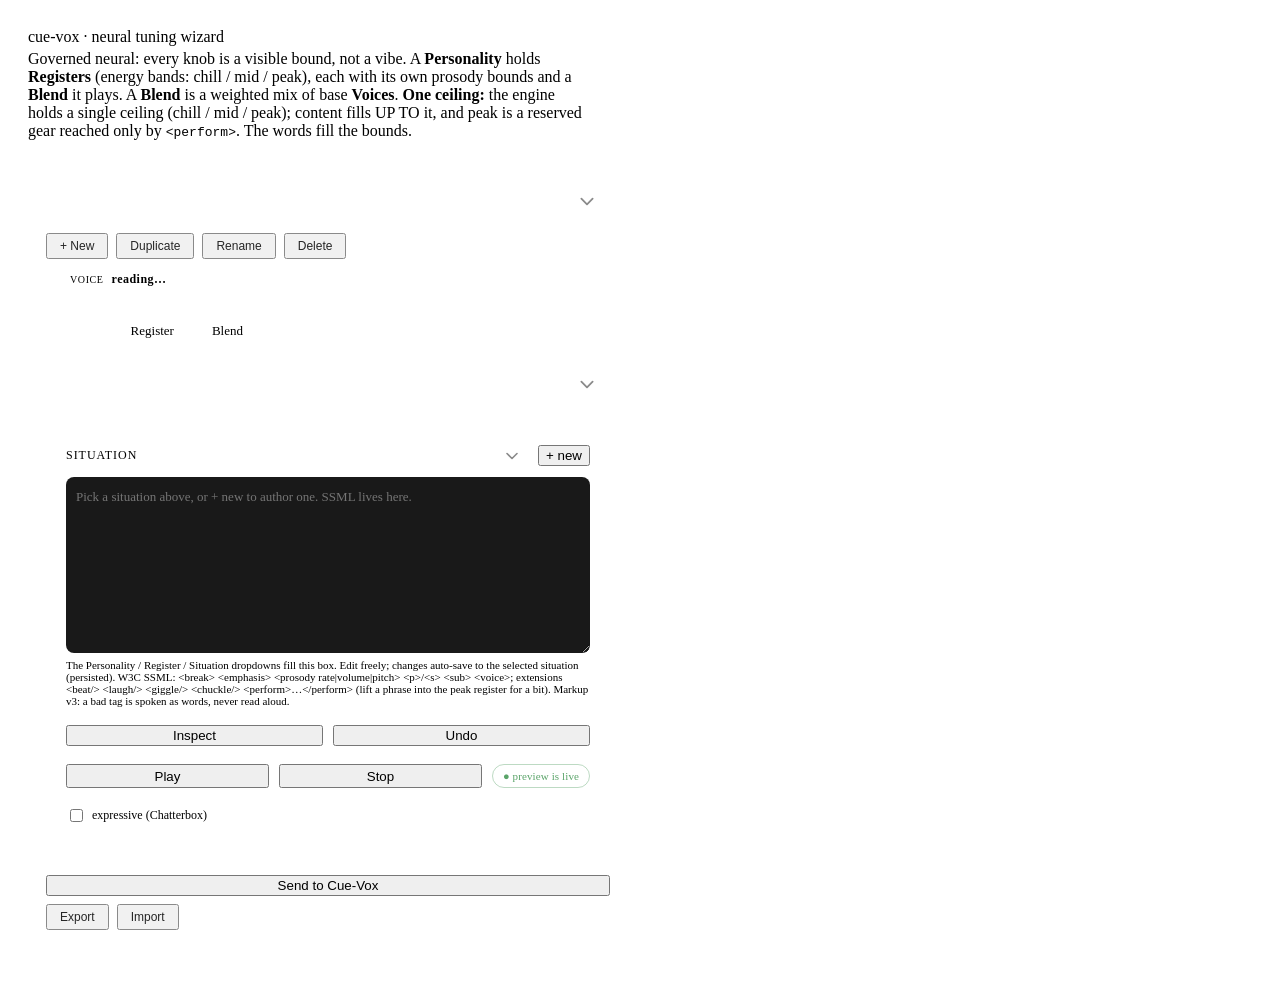
==== commit 61d46734: "feat(tuner): personality-scoped registers + named blend library - taxonomy renamed to Personality / " ====
--- a/static/tune.html
+++ b/static/tune.html
@@ -44,6 +44,14 @@
   h1 { font-size:var(--font-size-xl); font-weight:var(--font-weight-bold); color:var(--text-heading); margin:0 0 4px; }
   .sub { color:var(--text-secondary); font-size:var(--font-size-sm); margin:0 0 22px; max-width:560px; }
   .panel, .card { background:var(--surface); border:1px solid var(--border); border-radius:var(--radius-lg); padding:20px; max-width:560px; }
+  /* The Personality is the parent frame: everything below the selector is its child. */
+  .personality { max-width:600px; border:1px solid var(--border); border-radius:var(--radius-lg);
+    padding:18px 18px 20px; background:color-mix(in srgb, var(--surface) 55%, transparent); margin-top:6px; }
+  .personality__head { border-bottom:1px solid var(--border); margin:0 0 14px; padding-bottom:14px; }
+  /* Inside the frame, children fill its width (their own caps would fight the container). */
+  .personality .panel, .personality .bigsel, .personality .tabs, .personality .vfp,
+  .personality .hint, .personality .row, .personality .minirow { max-width:none; }
+  .personality .view > .panel:first-child { margin-top:0; }
   .section { font-size:12px; letter-spacing:.08em; text-transform:uppercase; color:var(--text-secondary); margin:18px 0 8px; }
   .section:first-of-type { margin-top:0; }
   .slider { margin-bottom:16px; }
@@ -55,6 +63,10 @@
   .hint { color:var(--text-secondary); font-size:11px; margin-top:2px; }
   .row { display:flex; gap:10px; margin-top:18px; }
   .row .btn { flex:1; }
+  /* secondary utilities tucked under the primary send action */
+  .minirow { display:flex; gap:8px; margin-top:8px; }
+  .minirow .btn { flex:0 0 auto; font-size:12px; padding:4px 12px; opacity:.85; }
+  .minirow .btn:hover { opacity:1; }
   #status, #reg_status, #bl_status { color:var(--text-secondary); font-size:12px; margin-top:12px; min-height:16px; }
   /* tabs (Haberdash has no tab component; token-styled here) */
   .tabs { display:flex; gap:6px; margin:0 0 16px; max-width:560px; }
@@ -73,9 +85,29 @@
   .slot__swatch { width:16px; height:16px; border-radius:4px; border:1px solid rgba(0,0,0,.4); flex:none; }
   .slot__label { background:var(--input-bg,var(--surface)); color:var(--text); border:1px solid var(--border); border-radius:var(--radius-sm); padding:4px 8px; font-family:inherit; font-size:13px; flex:1; }
   .voice-row { display:flex; gap:8px; align-items:center; margin:6px 0; }
-  select, input[type=number], textarea { background:var(--input-bg,var(--surface)); color:var(--text); border:1px solid var(--border); border-radius:var(--radius-sm); padding:6px 8px; font-family:inherit; font-size:13px; }
-  select { flex:1; }
-  .bigsel { display:block; width:100%; max-width:560px; margin:0 0 10px; padding:13px 16px; font-size:16px; font-weight:var(--font-weight-medium,600); border-radius:var(--radius-lg); }
+  input[type=number], textarea { background:var(--input-bg,var(--surface)); color:var(--text); border:1px solid var(--border); border-radius:var(--radius-sm); padding:6px 8px; font-family:inherit; font-size:13px; }
+  /* selects: kill the native chevron, draw our own, add motion + states */
+  select {
+    flex:1; appearance:none; -webkit-appearance:none; -moz-appearance:none;
+    background-color:var(--input-bg,var(--surface)); color:var(--text);
+    border:1px solid var(--border); border-radius:var(--radius-sm);
+    padding:6px 34px 6px 10px; font-family:inherit; font-size:13px; cursor:pointer;
+    background-image:url("data:image/svg+xml,%3Csvg xmlns='http://www.w3.org/2000/svg' width='12' height='8' viewBox='0 0 12 8'%3E%3Cpath d='M1 1.5L6 6.5L11 1.5' fill='none' stroke='%238a8a8a' stroke-width='1.6' stroke-linecap='round' stroke-linejoin='round'/%3E%3C/svg%3E");
+    background-repeat:no-repeat; background-position:right 12px center;
+    transition:border-color .12s, box-shadow .12s, background-color .12s;
+  }
+  select:hover { border-color:var(--primary); }
+  select:focus, select:focus-visible {
+    outline:none; border-color:var(--primary);
+    box-shadow:0 0 0 3px color-mix(in srgb, var(--primary) 22%, transparent);
+  }
+  select:disabled { opacity:.5; cursor:not-allowed; }
+  .bigsel {
+    display:block; width:100%; max-width:560px; margin:0 0 10px;
+    padding:13px 40px 13px 16px; font-size:16px; font-weight:var(--font-weight-medium,600);
+    border-radius:var(--radius-lg); background-position:right 16px center;
+    background-image:url("data:image/svg+xml,%3Csvg xmlns='http://www.w3.org/2000/svg' width='14' height='9' viewBox='0 0 12 8'%3E%3Cpath d='M1 1.5L6 6.5L11 1.5' fill='none' stroke='%238a8a8a' stroke-width='1.6' stroke-linecap='round' stroke-linejoin='round'/%3E%3C/svg%3E");
+  }
   input[type=number] { width:78px; }
   .sum { font-size:12px; color:var(--text-secondary); margin-top:6px; font-variant-numeric:tabular-nums; }
   .sum.off { color:var(--warning,#d08a5a); }
@@ -99,15 +131,32 @@
 </head>
 <body>
   <h1>cue-vox &middot; neural tuning wizard</h1>
-  <p class="sub">Governed neural: every knob is a visible bound, not a vibe. A <b>Personality</b> is made of <b>Envelopes</b> (energy bands), each made of <b>Registers</b> (named modes), each made of <b>Voices</b> (Kokoro blends). <b>One ceiling:</b> the engine holds a single ceiling (chill / mid / peak); content fills UP TO it, and peak is a reserved gear reached only by <code>&lt;perform&gt;</code>. The words fill the bounds.</p>
-
-  <!-- Global selectors: Personality > Envelope, persist across tabs -->
-  <select id="voicesel" class="bigsel" title="Personality: the character speaking"></select>
-  <div class="hint" id="voicekind" style="max-width:560px;margin:2px 0 12px;"></div>
-  <select id="register" class="bigsel" style="margin-bottom:10px;" title="Ceiling: the highest register expression can reach right now. Content fills UP TO it; nothing pins at max. chill / mid / peak are its stops. Peak is reserved for &lt;perform&gt; / a deliberate lift."></select>
-  <div id="vfp" class="vfp" title="Voice fingerprint: a hash of the sound-determining config. If this matches the code the bench speaks (and the server log), it is the same voice.">
-    <span class="vfp__sw"></span><span class="vfp__lab">voice</span><span class="vfp__hash">reading…</span>
-  </div>
+  <p class="sub">Governed neural: every knob is a visible bound, not a vibe. A <b>Personality</b> holds <b>Registers</b> (energy bands: chill / mid / peak), each with its own prosody bounds and a <b>Blend</b> it plays. A <b>Blend</b> is a weighted mix of base <b>Voices</b>. <b>One ceiling:</b> the engine holds a single ceiling (chill / mid / peak); content fills UP TO it, and peak is a reserved gear reached only by <code>&lt;perform&gt;</code>. The words fill the bounds.</p>
+
+  <!-- The Personality is the parent container: its selector + management up top, then
+       its child sections (the tabs) and the shared ceiling, then the active view. -->
+  <div class="personality">
+    <div class="personality__head">
+      <select id="voicesel" class="bigsel" title="Personality: the character speaking"></select>
+      <div class="hint" id="voicekind" style="margin:2px 0 8px;"></div>
+      <div class="minirow" id="pcontrols" style="margin:0 0 12px;">
+        <button class="btn btn--sm" id="p_new" title="Create a new blank personality">+ New</button>
+        <button class="btn btn--sm" id="p_dup" title="Duplicate the selected personality (deep-copies its whole stack) under a new name, then retune it freely">Duplicate</button>
+        <button class="btn btn--sm" id="p_rename" title="Rename the selected personality">Rename</button>
+        <button class="btn btn--sm" id="p_del" title="Delete the selected personality">Delete</button>
+      </div>
+      <div id="vfp" class="vfp" style="margin-bottom:0;" title="Voice fingerprint: a hash of the sound-determining config. If this matches the code the bench speaks (and the server log), it is the same voice.">
+        <span class="vfp__sw"></span><span class="vfp__lab">voice</span><span class="vfp__hash">reading…</span>
+      </div>
+    </div>
+
+    <!-- child sections of the selected Personality -->
+    <div class="tabs">
+      <button class="tab active" id="tab-tuner" data-view="tuner">Tuner</button>
+      <button class="tab" id="tab-registers" data-view="registers">Register</button>
+      <button class="tab" id="tab-blend" data-view="blend">Blend</button>
+    </div>
+    <select id="register" class="bigsel" style="margin-bottom:10px;" title="Ceiling: the highest register expression can reach right now. Content fills UP TO it; nothing pins at max. chill / mid / peak are its stops. Peak is reserved for &lt;perform&gt; / a deliberate lift."></select>
 
   <!-- ===== Tuner: the situation card + package + deploy ===== -->
   <div class="view" id="view-tuner">
@@ -118,9 +167,9 @@
         <button class="btn btn--sm" id="sit_add" title="Add and name a new situation for this personality">+ new</button>
       </div>
       <textarea id="sample" rows="8" placeholder="Pick a situation above, or + new to author one. SSML lives here." style="width:100%;background:#191919;color:var(--ink);border:1px solid var(--line);border-radius:8px;padding:10px;font-family:inherit;font-size:13px;line-height:1.5;resize:vertical;"></textarea>
-      <div class="hint">The Personality / Envelope / Situation dropdowns fill this box. Edit freely; changes auto-save to the selected situation (persisted). W3C SSML: &lt;break&gt; &lt;emphasis&gt; &lt;prosody rate|volume|pitch&gt; &lt;p&gt;/&lt;s&gt; &lt;sub&gt; &lt;voice&gt;; extensions &lt;beat/&gt; &lt;laugh/&gt; &lt;giggle/&gt; &lt;chuckle/&gt; &lt;perform&gt;…&lt;/perform&gt; (lift a phrase into the peak register for a bit). Markup v3: a bad tag is spoken as words, never read aloud.</div>
+      <div class="hint">The Personality / Register / Situation dropdowns fill this box. Edit freely; changes auto-save to the selected situation (persisted). W3C SSML: &lt;break&gt; &lt;emphasis&gt; &lt;prosody rate|volume|pitch&gt; &lt;p&gt;/&lt;s&gt; &lt;sub&gt; &lt;voice&gt;; extensions &lt;beat/&gt; &lt;laugh/&gt; &lt;giggle/&gt; &lt;chuckle/&gt; &lt;perform&gt;…&lt;/perform&gt; (lift a phrase into the peak register for a bit). Markup v3: a bad tag is spoken as words, never read aloud.</div>
       <div class="row">
-        <button class="btn" id="parse" title="Inspect: how the active envelope reads this markup (the resolved spans + range mapping)">Inspect</button>
+        <button class="btn" id="parse" title="Inspect: how the active register reads this markup (the resolved spans + range mapping)">Inspect</button>
         <button class="btn" id="undo">Undo</button>
       </div>
       <div class="row">
@@ -137,17 +186,17 @@
           <span id="expr_int_v" class="pval">1.00</span>
         </label>
       </div>
-      <div class="hint" id="expr_hint" style="display:none;">Auditions the <b>selected envelope</b> through Chatterbox, exactly like cue-vox. Intensity 1.0 = the boldest this envelope gets (its exaggeration ceiling); lower it to hear the floor.</div>
+      <div class="hint" id="expr_hint" style="display:none;">Auditions the <b>selected register</b> through Chatterbox, exactly like cue-vox. Intensity 1.0 = the boldest this register gets (its exaggeration ceiling); lower it to hear the floor.</div>
       <div id="parseout" style="margin-top:12px;font-size:12px;color:var(--dim);"></div>
     </div>
 
     <div class="row">
-      <button class="btn btn--primary" id="package" title="Export the whole feel (text + settings) as a portable SVG package">Export</button>
-      <button class="btn" id="import" title="Import a package SVG back in">Import</button>
+      <button class="btn btn--primary" id="loadlocal" title="Send this tuned voice to the running local cue-vox now AND set it as the boot voice. One way.">Send to Cue-Vox</button>
+    </div>
+    <div class="minirow">
+      <button class="btn btn--sm" id="package" title="Export the whole feel (text + settings) as a portable SVG package">Export</button>
+      <button class="btn btn--sm" id="import" title="Import a package SVG back in">Import</button>
       <input type="file" id="importfile" accept=".svg,image/svg+xml" style="display:none;">
-    </div>
-    <div class="row">
-      <button class="btn btn--primary" id="loadlocal" title="Load this tuned voice into the running local cue-vox now AND set it as the boot voice. One way.">Load into local Cue-Vox</button>
     </div>
     <div id="status" style="margin-top:10px;"></div>
   </div><!-- /view-tuner -->
@@ -157,10 +206,10 @@
   <div class="panel">
     <div class="section">Governed neural &middot; the stack</div>
     <div class="hint" style="line-height:1.8;">
-      <b>1 &middot; Personality</b> &rarr; the character (a set of envelopes)<br>
-      <b>2 &middot; Envelope</b> &rarr; an energy band (chill / mid / peak): its sound + the min &rarr; max bounds it allows<br>
-      <b>3 &middot; Register</b> &rarr; a named mode inside the envelope (holds one or more voices + a policy)<br>
-      <b>4 &middot; Voice</b> &rarr; the Kokoro blend the register plays (the leaf)<br>
+      <b>1 &middot; Personality</b> &rarr; the character (a set of registers)<br>
+      <b>2 &middot; Register</b> &rarr; an energy band (chill / mid / peak): its sound, its min &rarr; max prosody bounds, and the blend it plays<br>
+      <b>3 &middot; Blend</b> &rarr; the weighted mix of base voices a register plays (its timbre)<br>
+      <b>4 &middot; Voice</b> &rarr; one base Kokoro voice, an ingredient in a blend<br>
       <b>5 &middot; Situation + SSML</b> &rarr; the script and words, filling the bounds
     </div>
     <div class="hint" style="margin-top:6px;">A human sets a legible limit at every layer; the model performs inside it. Nothing is a black box.</div>
@@ -175,15 +224,15 @@
   <input id="decay" type="hidden" value="0.6"><input id="loud" type="hidden" value="0.07">
 
   <div class="panel" style="margin-top:14px;">
-    <div class="section">Envelopes &middot; energy bands + their bounds</div>
-    <div class="hint">The card marked <b style="color:var(--primary);">● shaping</b> is the envelope picked in the <b>Envelope</b> dropdown up top. Pick one there, or <b>click any card here</b>, to choose which envelope you shape. They are one selection.</div>
-    <div class="hint">Each envelope is a <b>timbre</b> (how the band sounds) plus a <b>prosody envelope</b> (how it reads the same markup). Scalars are single values; ranges read as <b>min &rarr; max</b> (min = gentlest, max = boldest; a wider range = a more expressive band). Every knob names its own scale, so a value reads as a place (<i>natural</i>, <i>punched</i>) not just a number. Its <b>registers &amp; voices</b> live on the <b>Voices</b> tab.</div>
+    <div class="section">Registers &middot; energy bands + their bounds</div>
+    <div class="hint">The card marked <b style="color:var(--primary);">● shaping</b> is the register picked in the <b>Register</b> dropdown up top. Pick one there, or <b>click any card here</b>, to choose which register you shape. They are one selection.</div>
+    <div class="hint">Each register is a <b>timbre</b> (how the band sounds) plus a <b>prosody envelope</b> (how it reads the same markup). Scalars are single values; ranges read as <b>min &rarr; max</b> (min = gentlest, max = boldest; a wider range = a more expressive band). Every knob names its own scale, so a value reads as a place (<i>natural</i>, <i>punched</i>) not just a number. The <b>blend</b> it plays lives on the <b>Blend</b> tab.</div>
     <div class="hint" style="margin-top:6px;">Saving writes voices.json, so it survives boot.</div>
     <div id="reglist" style="margin-top:14px;"></div>
     <div class="row">
-      <button class="btn" id="reg_add">+ Add envelope</button>
+      <button class="btn" id="reg_add">+ Add register</button>
       <button class="btn" id="reg_reload">Reload</button>
-      <button class="btn btn--primary" id="reg_save">Save envelopes</button>
+      <button class="btn btn--primary" id="reg_save">Save registers</button>
     </div>
     <div id="reg_status" style="color:var(--dim);font-size:12px;margin-top:12px;min-height:16px;"></div>
   </div>
@@ -191,27 +240,22 @@
 
   <div class="view" id="view-blend" hidden>
   <div class="panel">
-    <div class="section">Voices &middot; the neural blend each envelope plays</div>
-    <div class="hint">A <b>Voice</b> is the leaf: the Kokoro blend an envelope's register plays. Set the blend for <b>each envelope</b> (chill / mid / peak) here. Each is a weighted mix of the base Kokoro voices, so an envelope can literally sound like a different person. Envelopes are added/removed on the <b>Envelope</b> tab; here you set what each one <i>sounds</i> like.</div>
-    <div class="hint" style="margin-top:6px;"><b>The pipeline:</b> edit an envelope's voice mix &rarr; <b>Save &amp; rebuild</b> (regenerates the blend and hot-swaps the live engine) &rarr; go to the <b>Tuner</b>, pick that envelope, and <b>Play</b> to hear it.</div>
-    <div class="section" style="margin-top:14px;">Envelopes</div>
+    <div class="section">Blend library &middot; named, reusable mixes of voices</div>
+    <div class="hint">A <b>Blend</b> is a named, weighted mix of base <b>Voices</b>. Build blends here, name each one, then assign one to each register with its <b>Blend</b> picker on the <b>Register</b> tab. A blend can be reused by more than one register. This library belongs to the selected personality.</div>
+    <div class="hint" style="margin-top:6px;"><b>The pipeline:</b> create / edit a blend &rarr; <b>Save &amp; rebuild</b> (bakes it and hot-swaps the live engine) &rarr; assign it to a register &rarr; go to the <b>Tuner</b>, pick that register, and <b>Play</b> to hear it.</div>
+    <div class="section" style="margin-top:14px;">Blends</div>
     <div id="slots"></div>
     <div class="row">
-      <button class="btn" id="bl_load">Load</button>
-      <button class="btn btn--primary" id="bl_rebuild">Save &amp; rebuild &rarr; hear on Tuner</button>
+      <button class="btn" id="bl_new">+ New blend</button>
+      <button class="btn" id="bl_load">Reload</button>
+      <button class="btn btn--primary" id="bl_rebuild">Save &amp; rebuild</button>
       <button class="btn" id="bl_save">Save only</button>
     </div>
     <div id="bl_status" style="color:var(--dim);font-size:12px;margin-top:12px;min-height:16px;"></div>
-    <div class="hint">Save writes maestro/config/voice/blend.json; rebuild regenerates register-voices.bin and hot-swaps the running engine, so the next Play uses the new blend. A weight sum near 1.0 is ideal (it normalizes on rebuild).</div>
+    <div class="hint">Save writes the library onto the personality in voices.json; rebuild regenerates register-voices.bin and hot-swaps the running engine, so the next Play uses the new blends. A weight sum near 1.0 is ideal (it normalizes on rebuild).</div>
   </div>
   </div><!-- /view-blend -->
-
-  <!-- ===== Bottom tab bar ===== -->
-  <div class="tabs bottom">
-    <button class="tab active" id="tab-tuner" data-view="tuner">Tuner</button>
-    <button class="tab" id="tab-registers" data-view="registers">Envelope</button>
-    <button class="tab" id="tab-blend" data-view="blend">Voices</button>
-  </div>
+  </div><!-- /personality -->
 
 <script>
   const $ = id => document.getElementById(id);
@@ -477,7 +521,7 @@
     });
     if (name === "blend") {
       if (!_blendLoaded) { _blendLoaded = true; blendLoad(); }
-      else if (BLEND) renderSlots();       // re-render for the current active voice's registers
+      else blendLoad();       // reload the active personality's library (it may have switched)
     }
     if (name === "registers" && typeof highlightActiveRegister === "function") highlightActiveRegister();
     const hash = name === "tuner" ? "#" : "#" + name;
@@ -485,9 +529,8 @@
   }
   document.querySelectorAll(".tab").forEach(t => t.addEventListener("click", () => showView(t.dataset.view)));
 
-  // ===== Register Ladder (the instrument) =====
-  let BLEND = null, VOICES = [];
-  const slotHue = n => Math.round(250 - (n / 4) * 220);   // cool breathy -> warm dramatic
+  // ===== Blend library (per-personality, named reusable mixes of voices) =====
+  let BLEND_LIB = {}, VOICES = [];
   function voiceRow(voice, weight){
     const row = document.createElement("div"); row.className = "voice-row";
     const sel = document.createElement("select");
@@ -499,20 +542,21 @@
     row.appendChild(sel); row.appendChild(w); row.appendChild(del);
     return row;
   }
-  // Per-register blend card: the neural voice blend for ONE register (mapped to its own
-  // render row in the recipe). This is "voice selection at each register".
-  function registerBlendCard(rk, reg, slot, bl){
-    const card = document.createElement("div"); card.className = "slot"; card.dataset.slot = slot;
+  // One card = one NAMED blend in the personality's library. Its name is what shows in
+  // each register's Blend picker on the Register tab.
+  function blendCard(bid, blend){
+    const card = document.createElement("div"); card.className = "slot"; card.dataset.bid = bid;
     const head = document.createElement("div"); head.className = "slot__head";
-    const sw = document.createElement("span"); sw.className = "slot__swatch"; sw.style.background = "hsl(" + slotHue(slot) + " 45% 62%)";
-    const n = document.createElement("span"); n.className = "slot__n"; n.textContent = rk;
-    const lab = document.createElement("span"); lab.style.cssText = "font-size:13px;color:var(--text);flex:1;font-weight:var(--font-weight-medium,600);";
-    lab.textContent = (reg.label || ("envelope " + rk)) + " voice";
-    const label = document.createElement("input"); label.className = "slot__label"; label.type = "hidden"; label.value = (bl.label || reg.label || "");
-    head.appendChild(sw); head.appendChild(n); head.appendChild(lab); head.appendChild(label); card.appendChild(head);
+    const name = document.createElement("input"); name.className = "slot__label"; name.value = (blend.label || bid);
+    name.placeholder = "blend name"; name.title = "Name this blend (shown in each register's Blend picker)";
+    name.addEventListener("input", () => markStackDirty("voices"));
+    const del = document.createElement("button"); del.className = "btn btn--sm"; del.textContent = "delete";
+    del.addEventListener("click", () => { card.remove(); markStackDirty("voices"); });
+    head.appendChild(name); head.appendChild(del); card.appendChild(head);
     const rows = document.createElement("div"); rows.className = "rows";
-    Object.entries(bl.weights || {}).forEach(([v, w]) => rows.appendChild(voiceRow(v, w)));
-    if (!Object.keys(bl.weights || {}).length) rows.appendChild(voiceRow(VOICES[0], 1.0));
+    const weights = blend.weights || {};
+    Object.entries(weights).forEach(([v, w]) => rows.appendChild(voiceRow(v, w)));
+    if (!Object.keys(weights).length) rows.appendChild(voiceRow(VOICES[0], 1.0));
     card.appendChild(rows);
     const add = document.createElement("button"); add.className = "btn btn--sm"; add.textContent = "+ voice";
     add.addEventListener("click", () => { rows.appendChild(voiceRow(VOICES[0], 0.5)); updateSums(); markStackDirty("voices"); });
@@ -520,77 +564,81 @@
     card.appendChild(add); card.appendChild(sum);
     return card;
   }
-  function renderSlots(){
-    const host = $("slots"); host.innerHTML = ""; if (!BLEND) return;
-    const bySlot = {}; (BLEND.registers || []).forEach(r => bySlot[r.slot] = r);
-    const regs = (VOICES_DATA[ACTIVE_VOICE] || {}).envelopes || {};
-    const keys = Object.keys(regs).sort();
+  function renderLibrary(){
+    const host = $("slots"); host.innerHTML = "";
     const v = VOICES_DATA[ACTIVE_VOICE] || {};
     if (v.blend_slots === false) {
-      host.innerHTML = '<div class="hint">' + (v.label || ACTIVE_VOICE) + ' uses a stock speaker (sid ' + v.sid + '), not a neural blend, so per-envelope voices do not apply. Switch to a blend personality (Isabella) to shape voices.</div>';
+      host.innerHTML = '<div class="hint">' + (v.label || ACTIVE_VOICE) + ' uses a stock speaker (sid ' + v.sid + '), not a neural blend, so it has no blend library. Switch to a blend personality (Bell) to build blends.</div>';
       return;
     }
-    if (keys.length) {
-      keys.forEach(rk => {
-        const reg = regs[rk]; const slot = _envSlot(reg);
-        host.appendChild(registerBlendCard(rk, reg, slot, bySlot[slot] || { slot, label:"", weights:{} }));
-      });
-    } else {
-      host.innerHTML = '<div class="hint">No envelopes yet. Add one on the Envelope tab, then set its voice here.</div>';
-    }
+    const ids = Object.keys(BLEND_LIB || {});
+    if (ids.length) ids.forEach(bid => host.appendChild(blendCard(bid, BLEND_LIB[bid])));
+    else host.innerHTML = '<div class="hint">No blends yet. Click <b>+ New blend</b> to create one, name it, then assign it to a register on the Register tab.</div>';
     updateSums();
   }
   function updateSums(){
-    document.querySelectorAll(".slot").forEach(card => {
+    document.querySelectorAll("#slots .slot").forEach(card => {
       let s = 0; card.querySelectorAll(".voice-row input[type=number]").forEach(w => s += (parseFloat(w.value) || 0));
-      const el = card.querySelector(".sum");
+      const el = card.querySelector(".sum"); if (!el) return;
       el.textContent = "weight sum " + s.toFixed(2) + (Math.abs(s - 1) < 0.001 ? "" : "  (normalizes on rebuild)");
       el.classList.toggle("off", Math.abs(s - 1) > 0.02);
     });
   }
-  function collectBlend(){
-    // Merge the edited cards back into the FULL recipe by slot, preserving any slots not
-    // shown (so editing 3 register blends never drops the rest of the recipe).
-    const bySlot = {}; (BLEND.registers || []).forEach(r => bySlot[r.slot] = Object.assign({}, r));
+  function _slugBlend(s){ s = (s || "").toLowerCase().replace(/[^a-z0-9]/g, ""); return s || "blend"; }
+  function collectLibrary(){
+    const out = {};
     document.querySelectorAll("#slots .slot").forEach(card => {
-      const slot = +card.dataset.slot, weights = {};
+      const nameEl = card.querySelector(".slot__label");
+      const label = ((nameEl ? nameEl.value : "") || card.dataset.bid || "blend").trim();
+      let bid = card.dataset.bid || _slugBlend(label);
+      let uid = bid, n = 2; while (out[uid]) { uid = bid + n; n++; } bid = uid;
+      const weights = {};
       card.querySelectorAll(".voice-row").forEach(r => {
-        const v = r.querySelector("select").value, w = parseFloat(r.querySelector("input[type=number]").value) || 0;
-        if (w) weights[v] = (weights[v] || 0) + w;
+        const vn = r.querySelector("select").value, w = parseFloat(r.querySelector("input[type=number]").value) || 0;
+        if (w) weights[vn] = (weights[vn] || 0) + w;
       });
-      const lbl = card.querySelector(".slot__label");
-      bySlot[slot] = { slot, label: (lbl ? lbl.value : (bySlot[slot] || {}).label) || "", weights };
+      out[bid] = { label, weights };
+      card.dataset.bid = bid;    // keep the id stable across subsequent saves
     });
-    const regs = Object.keys(bySlot).map(Number).sort((a, b) => a - b).map(s => bySlot[s]);
-    return Object.assign({}, BLEND, { registers: regs });
+    return out;
   }
   async function blendLoad(){
     $("bl_status").textContent = "loading...";
     try {
       const j = await (await fetch("/api/tune/blend")).json();
       if (!j.ok){ $("bl_status").textContent = "load failed: " + (j.error || "?"); return; }
-      BLEND = j.blend; VOICES = BLEND.voice_order || []; renderSlots();
-      console.log("blend loaded", j.path);
-      $("bl_status").textContent = "loaded " + j.path;
+      BLEND_LIB = j.blends || {}; VOICES = j.voice_order || []; renderLibrary();
+      $("bl_status").textContent = "loaded " + Object.keys(BLEND_LIB).length + " blend(s)";
     } catch(e){ $("bl_status").textContent = "load error"; }
   }
   async function blendSave(rebuild){
-    if (!BLEND){ $("bl_status").textContent = "load first"; return; }
     $("bl_status").textContent = rebuild ? "saving + rebuilding..." : "saving...";
     try {
-      const saved = collectBlend();               // snapshot the current edits
+      const lib = collectLibrary();
       const j = await (await fetch("/api/tune/blend", { method:"POST", headers:{"Content-Type":"application/json"},
-        body: JSON.stringify({ blend: saved, rebuild: !!rebuild }) })).json();
+        body: JSON.stringify({ blends: lib, rebuild: !!rebuild }) })).json();
       if (!j.ok){ $("bl_status").textContent = "save failed: " + (j.error || "?"); return; }
-      BLEND = saved;                              // keep in-memory in sync with disk so re-render keeps the edits
-      console.log("blend saved" + (rebuild ? " + rebuilt=" + j.rebuilt : ""), j.path);
-      if (rebuild && j.rebuilt) markStackClean("voices");   // only a rebuild hot-swaps the engine; save-only stays stale
+      BLEND_LIB = j.blends || lib;
+      if (VOICES_DATA[ACTIVE_VOICE]) VOICES_DATA[ACTIVE_VOICE].blends = BLEND_LIB;   // feeds the register pickers
+      setFingerprint(j.fingerprint);
+      if (rebuild && j.rebuilt) markStackClean("voices");
+      renderRegisters();               // refresh the Register tab's Blend pickers with new names
       $("bl_status").textContent = rebuild
         ? (j.rebuilt ? "saved + rebuilt + engine hot-swapped" : "saved, rebuild failed: " + (j.rebuild_msg || "?"))
-        : "saved -> " + j.path;
+        : "saved " + Object.keys(BLEND_LIB).length + " blend(s)";
     } catch(e){ $("bl_status").textContent = "save error"; }
   }
+  function blendNew(){
+    const host = $("slots");
+    if (!host.querySelector(".slot")) host.innerHTML = "";   // clear the empty-state hint
+    const existing = new Set(Array.from(host.querySelectorAll(".slot")).map(c => c.dataset.bid));
+    let k = "blend", n = 1; while (existing.has(k)) { n++; k = "blend" + n; }
+    host.appendChild(blendCard(k, { label: k, weights: {} }));
+    markStackDirty("voices");
+    $("bl_status").textContent = "new blend added; name it, add voices, then Save & rebuild";
+  }
   $("bl_load").addEventListener("click", blendLoad);
+  $("bl_new").addEventListener("click", blendNew);
   $("bl_save").addEventListener("click", () => blendSave(false));
   $("bl_rebuild").addEventListener("click", () => blendSave(true));
 
@@ -709,19 +757,9 @@
     box.appendChild(loInp); box.appendChild(hiInp); box.appendChild(scaleLegendEl(f)); sync();
     return box;
   }
-  // The Kokoro blend row an envelope plays lives on the Voice leaf (envelope > register >
-  // voice), the single source of truth. Mirrors _env_slot in web.py.
+  // The Kokoro blend row a register plays. The register carries its slot directly; the
+  // weighted mix for that slot lives in blend.json. Mirrors _env_slot in web.py.
   function _envSlot(env){
-    const regs = (env && env.registers) || {};
-    const ar = env && env.active_register;
-    const order = (ar && regs[ar] ? [regs[ar]] : []).concat(
-      Object.keys(regs).filter(k => k !== ar).map(k => regs[k]));
-    for (const r of order){
-      const vs = (r && r.voices) || [];
-      const av = r && r.active_voice;
-      const pick = (Number.isInteger(av) && vs[av]) ? vs[av] : vs[0];
-      if (pick && pick.kokoro_slot != null) return pick.kokoro_slot;
-    }
     return (env && env.kokoro_slot != null) ? env.kokoro_slot : 0;
   }
   function renderRegisters(){          // renders the ENVELOPE cards (energy band editor)
@@ -732,6 +770,8 @@
     Object.keys(regs).sort().forEach(rk => {
       const r = regs[rk] || {}, pr = r.prosody || {};
       const card = document.createElement("div"); card.className = "slot"; card.dataset.reg = rk;
+      card.dataset.slot = _envSlot(r);              // the baked blend row this register plays
+      if (r.policy) card.dataset.policy = r.policy;  // carried through save (no visible field)
       if (rk === ACTIVE_REG) card.classList.add("active");
       const head = document.createElement("div"); head.className = "slot__head";
       head.title = "Click to shape this register (syncs the Register dropdown)";
@@ -748,15 +788,39 @@
         const rr = _regs()[rk]; if (rr) rr.label = label.value;
         populateRegisterDropdown(ACTIVE_REG);
         markStackDirty("envelopes");
-        $("reg_status").textContent = "renamed envelope " + rk + " to \"" + label.value + "\" (live; Save envelopes to persist)";
+        $("reg_status").textContent = "renamed register " + rk + " to \"" + label.value + "\" (live; Save registers to persist)";
       });
       const rm = document.createElement("button"); rm.className = "btn btn--sm"; rm.textContent = "remove";
       rm.addEventListener("click", () => {
         delete _regs()[rk]; renderRegisters(); populateRegisterDropdown();
         markStackDirty("envelopes");
-        $("reg_status").textContent = "removed envelope " + rk + " (Save envelopes to persist)";
+        $("reg_status").textContent = "removed register " + rk + " (Save registers to persist)";
       });
       head.appendChild(sw); head.appendChild(n); head.appendChild(label); head.appendChild(rm); card.appendChild(head);
+      // Blend picker: assign one of this personality's named blends to this register.
+      const blendRow = document.createElement("div"); blendRow.className = "voice-row"; blendRow.style.margin = "8px 0 10px";
+      const blab = document.createElement("span");
+      blab.textContent = "Blend"; blab.style.cssText = "font-size:12px;color:var(--dim);min-width:46px;";
+      const bsel = document.createElement("select"); bsel.dataset.role = "blend";
+      const lib = (VOICES_DATA[ACTIVE_VOICE] || {}).blends || {};
+      const none = document.createElement("option"); none.value = ""; none.textContent = "(none)"; bsel.appendChild(none);
+      Object.keys(lib).forEach(bid => {
+        const o = document.createElement("option"); o.value = bid; o.textContent = lib[bid].label || bid;
+        if (bid === r.blend_id) o.selected = true; bsel.appendChild(o);
+      });
+      if (!r.blend_id) none.selected = true;
+      bsel.addEventListener("change", async () => {
+        const rr = _regs()[rk]; if (rr) rr.blend_id = bsel.value;
+        $("reg_status").textContent = "assigning blend...";
+        try {
+          const j = await (await fetch("/api/tune/assign_blend", { method:"POST", headers:{"Content-Type":"application/json"},
+            body: JSON.stringify({ voice: ACTIVE_VOICE, register: rk, blend_id: bsel.value, rebuild: true }) })).json();
+          if (!j.ok){ $("reg_status").textContent = "assign failed: " + (j.error || "?"); return; }
+          setFingerprint(j.fingerprint);
+          $("reg_status").textContent = "register " + rk + " -> blend " + (bsel.value || "(none)") + (j.rebuilt ? " (rebuilt + live)" : "");
+        } catch(e){ $("reg_status").textContent = "assign error"; }
+      });
+      blendRow.appendChild(blab); blendRow.appendChild(bsel); card.appendChild(blendRow);
       const grid = document.createElement("div");
       grid.style.cssText = "display:flex;flex-wrap:wrap;gap:10px;margin-bottom:8px;";
       TIMBRE_FIELDS.forEach(f => grid.appendChild(timbreField(f, r[f.key])));
@@ -799,6 +863,9 @@
       };
       _cbxRange("exaggeration"); _cbxRange("cfg_weight"); _cbxRange("gain");
       if (Object.keys(cp).length) r.chatterbox_profile = cp;
+      if (card.dataset.slot != null) r.kokoro_slot = parseInt(card.dataset.slot, 10) || 0;
+      if (card.dataset.policy) r.policy = card.dataset.policy;
+      const bsel = card.querySelector('select[data-role=blend]'); if (bsel) r.blend_id = bsel.value;
       out[rk] = r;
     });
     return out;
@@ -837,29 +904,75 @@
       populateRegisterDropdown(j.envelope);
       populateSituations(j.samples || []);                 // blank default; field stays until a situation is picked
       $("status").textContent = "personality: " + ACTIVE_VOICE + " (live + boot default)";
-      $("reg_status").textContent = "personality is now " + ACTIVE_VOICE + ", envelope " + (j.envelope || "?");
+      $("reg_status").textContent = "personality is now " + ACTIVE_VOICE + ", register " + (j.envelope || "?");
       STACK = { envelopes: false, voices: false }; renderStackStatus();   // server switched the live voice
     } catch(e){ $("reg_status").textContent = "switch error"; }
   });
+  // ===== Personality CRUD: new / duplicate / rename / delete =====
+  // Everything below the picker is contained within the selected personality; these
+  // controls let you spin up another instance (blank or a deep copy of the current one)
+  // and then retune its voice, envelopes, and situations independently.
+  async function personalityAction(payload, okMsg){
+    $("status").textContent = "working...";
+    try {
+      const r = await fetch("/api/tune/personality", { method:"POST",
+        headers:{"Content-Type":"application/json"}, body: JSON.stringify(payload) });
+      const j = await r.json();
+      if (!j.ok) { $("status").textContent = "failed: " + (j.error || "?"); return null; }
+      await loadVoices();
+      $("status").textContent = okMsg || "done";
+      return j;
+    } catch(e){ $("status").textContent = "error"; return null; }
+  }
+  function _switchTo(vid){ $("voicesel").value = vid; $("voicesel").dispatchEvent(new Event("change")); }
+  $("p_new").addEventListener("click", async () => {
+    const name = (prompt("Name the new personality:", "") || "").trim();
+    if (!name) return;
+    const j = await personalityAction({ action:"create", name }, "created " + name);
+    if (j && j.created) _switchTo(j.created);
+  });
+  $("p_dup").addEventListener("click", async () => {
+    const src = $("voicesel").value;
+    const cur = (VOICES_DATA[src] || {}).label || src;
+    const name = (prompt("Duplicate " + cur + " as:", cur + " copy") || "").trim();
+    if (!name) return;
+    const j = await personalityAction({ action:"create", name, from: src }, "duplicated to " + name);
+    if (j && j.created) _switchTo(j.created);
+  });
+  $("p_rename").addEventListener("click", async () => {
+    const vid = $("voicesel").value;
+    const cur = (VOICES_DATA[vid] || {}).label || vid;
+    const name = (prompt("Rename " + cur + " to:", cur) || "").trim();
+    if (!name || name === cur) return;
+    await personalityAction({ action:"rename", voice: vid, name }, "renamed to " + name);
+    $("voicesel").value = vid;   // key is unchanged; only the label moved
+  });
+  $("p_del").addEventListener("click", async () => {
+    const vid = $("voicesel").value;
+    const cur = (VOICES_DATA[vid] || {}).label || vid;
+    if (!confirm("Delete personality \"" + cur + "\"? This removes its envelopes and situations.")) return;
+    const j = await personalityAction({ action:"delete", voice: vid }, "deleted " + cur);
+    if (j) _switchTo(j.active);
+  });
+
   $("reg_reload").addEventListener("click", loadVoices);
   function _nextRegKey(regs){ let n = 1; while (regs[String(n)]) n++; return String(n); }
   $("reg_add").addEventListener("click", () => {
     const regs = _regs(); const k = _nextRegKey(regs);
-    // Auto-assign the next blend row for the new envelope's default Voice; never a user
-    // knob. New envelopes get a distinct row so their voice does not collide.
+    // Auto-assign the next blend row (slot) for the new register; never a user knob. A
+    // distinct row keeps the new register's blend from colliding with an existing one.
     let nextRow = 0; Object.values(regs).forEach(r => { nextRow = Math.max(nextRow, _envSlot(r) + 1); });
+    const firstBlend = Object.keys((VOICES_DATA[ACTIVE_VOICE] || {}).blends || {})[0] || "";
     regs[k] = { label: "new", speed: 1.0, bright: 0.0, gain: 1.0, exaggeration: 1.0,
                 prosody: { break: [0.9, 1.3], emphasis: [1.0, 1.4], rate: [0.9, 1.1], lift: [0.6, 0.9] },
                 chatterbox_profile: { exaggeration: [0.6, 1.0], cfg_weight: 0.4, reference_voice: "" },
-                active_register: "default",
-                registers: { default: { label: "default", policy: "", active_voice: 0,
-                             voices: [{ label: "new", kokoro_slot: nextRow }] } } };
+                kokoro_slot: nextRow, blend_id: firstBlend, policy: "" };
     renderRegisters(); populateRegisterDropdown();
     markStackDirty("envelopes");
-    $("reg_status").textContent = "added envelope " + k + " (Save to persist)";
+    $("reg_status").textContent = "added register " + k + " (Save to persist)";
   });
   $("reg_save").addEventListener("click", async () => {
-    $("reg_status").textContent = "saving envelopes...";
+    $("reg_status").textContent = "saving registers...";
     try {
       // replace=true: authoritative set (adds new cards, prunes removed ones); the
       // backend keeps unsent fields (the nested registers/voices) on survivors.
@@ -870,7 +983,7 @@
       renderRegisters(); populateRegisterDropdown();     // reflect adds/removes
       setFingerprint(j.fingerprint);                     // config changed -> new stamp
       markStackClean("envelopes");                       // saved -> live engine has these on next Play
-      $("reg_status").textContent = "saved " + ACTIVE_VOICE + " (" + Object.keys(j.envelopes || {}).length + " envelopes) -> voices.json";
+      $("reg_status").textContent = "saved " + ACTIVE_VOICE + " (" + Object.keys(j.envelopes || {}).length + " registers) -> voices.json";
     } catch(e){ $("reg_status").textContent = "save error"; }
   });
   // ===== Register dropdown (Voice > Register), first-class selector =====
@@ -906,7 +1019,7 @@
       if (VOICES_DATA[ACTIVE_VOICE]) VOICES_DATA[ACTIVE_VOICE].situations = j.situations;
       populateSituations(j.situations || CURRENT_SAMPLES);
       $("situation").value = String(CURRENT_SAMPLES.length - 1);  // select the new one
-      $("status").textContent = 'added situation "' + name + '" (shared across all envelopes)';
+      $("status").textContent = 'added situation "' + name + '" (shared across all registers)';
     } catch(e){ $("status").textContent = "add error"; }
   });
   function populateRegisterDropdown(preferred){
@@ -943,18 +1056,18 @@
     ACTIVE_REG = opt.dataset.regkey;
     highlightActiveRegister();                         // Envelope follows the dropdown
     const heldSit = $("situation").value;    // HOLD the situation across envelope switches (A/B compare)
-    $("status").textContent = "envelope: loading...";
+    $("status").textContent = "register: loading...";
     try {
       const j = await (await fetch("/api/tune/envelope", { method:"POST", headers:{"Content-Type":"application/json"},
         body: JSON.stringify({ voice: ACTIVE_VOICE, envelope: ACTIVE_REG }) })).json();
-      if (!j.ok) { $("status").textContent = "envelope failed: " + (j.error || "?"); return; }
+      if (!j.ok) { $("status").textContent = "register failed: " + (j.error || "?"); return; }
       populateSituations(j.samples || []);
       const s = (heldSit !== "") ? CURRENT_SAMPLES[parseInt(heldSit, 10)] : null;
       if (s) {   // same situation, new register -> reload its script and Hear to compare
         $("situation").value = heldSit; _loadText(s.ssml);
-        $("status").textContent = "envelope " + ACTIVE_REG + ", situation held (" + (s.situation || heldSit) + "), Play to compare";
+        $("status").textContent = "register " + ACTIVE_REG + ", situation held (" + (s.situation || heldSit) + "), Play to compare";
       } else {
-        $("status").textContent = "envelope " + ACTIVE_REG + " set, " + CURRENT_SAMPLES.length + " situations, pick one";
+        $("status").textContent = "register " + ACTIVE_REG + " set, " + CURRENT_SAMPLES.length + " situations, pick one";
       }
     } catch(e){ $("status").textContent = "register error"; }
   });
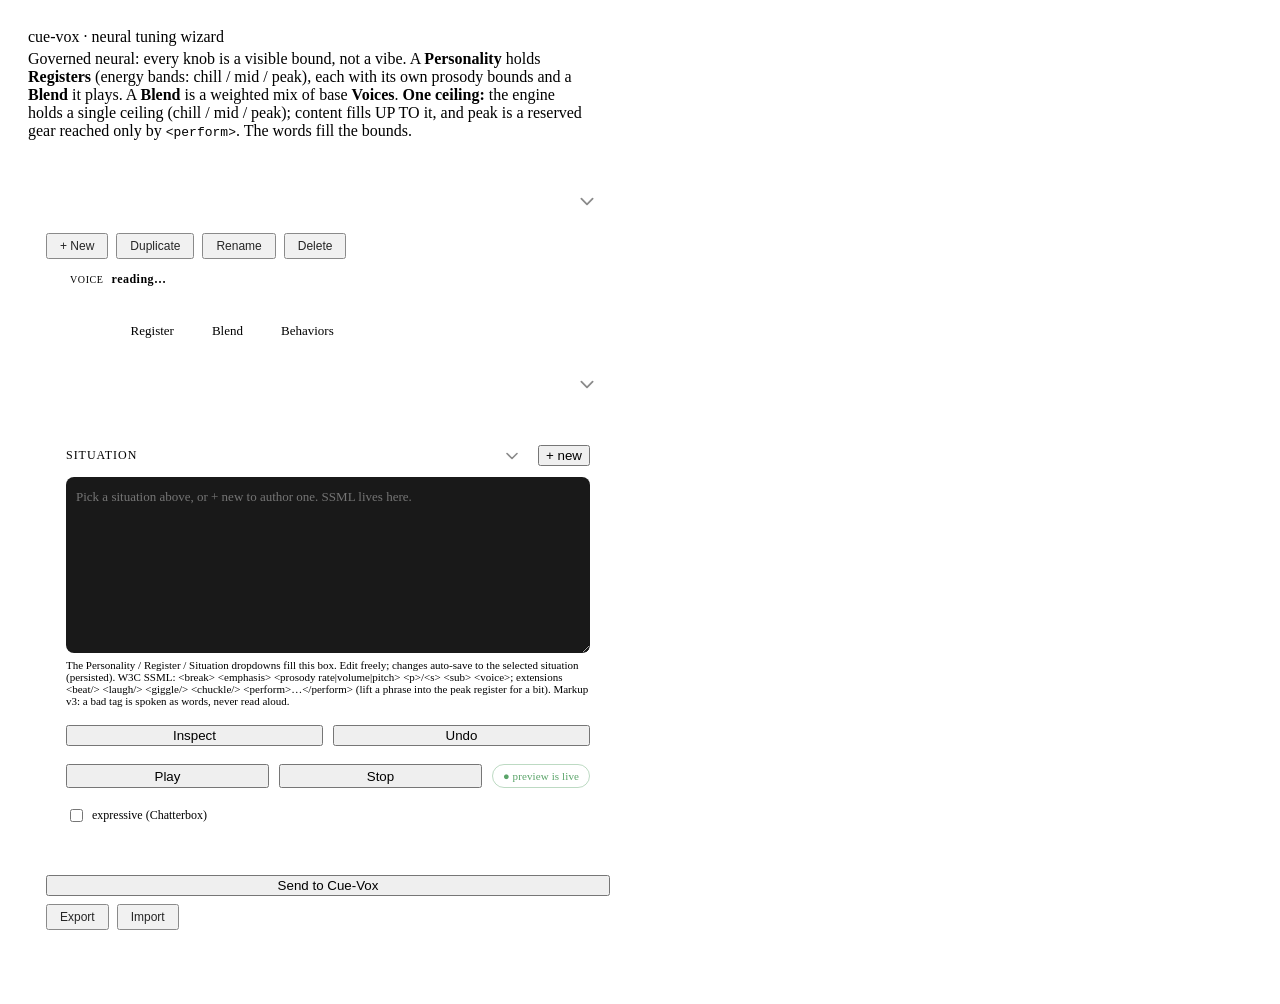
==== commit 05fefc5b: "feat(voice): managed, signed Chatterbox sidecar + per-voice behavior cards" ====
--- a/static/tune.html
+++ b/static/tune.html
@@ -81,6 +81,12 @@
   .slot.active { border-color:var(--primary); box-shadow:0 0 0 2px var(--primary) inset; }
   .slot__head { display:flex; align-items:center; gap:10px; margin-bottom:10px; cursor:pointer; }
   .slot.active .slot__head::after { content:"● shaping"; font-size:10px; letter-spacing:.06em; text-transform:uppercase; color:var(--primary); white-space:nowrap; }
+  /* expressive ceiling chip: the per-voice Chatterbox cap, always visible in the header */
+  .exprcap { display:inline-flex; align-items:baseline; gap:8px; padding:6px 12px; border-radius:999px;
+             border:1px solid var(--primary); background:color-mix(in srgb, var(--primary) 12%, transparent); }
+  .exprcap .cap__lab { font-size:10px; letter-spacing:.08em; text-transform:uppercase; color:var(--dim); }
+  .exprcap .cap__val { font-size:16px; font-weight:var(--font-weight-bold); font-variant-numeric:tabular-nums; color:var(--primary); }
+  .exprcap .cap__note { font-size:11px; color:var(--dim); }
   .slot__n { font-size:22px; font-weight:var(--font-weight-bold); font-variant-numeric:tabular-nums; color:var(--text-heading); }
   .slot__swatch { width:16px; height:16px; border-radius:4px; border:1px solid rgba(0,0,0,.4); flex:none; }
   .slot__label { background:var(--input-bg,var(--surface)); color:var(--text); border:1px solid var(--border); border-radius:var(--radius-sm); padding:4px 8px; font-family:inherit; font-size:13px; flex:1; }
@@ -148,6 +154,7 @@
       <div id="vfp" class="vfp" style="margin-bottom:0;" title="Voice fingerprint: a hash of the sound-determining config. If this matches the code the bench speaks (and the server log), it is the same voice.">
         <span class="vfp__sw"></span><span class="vfp__lab">voice</span><span class="vfp__hash">reading…</span>
       </div>
+      <div id="exprcap" class="exprcap" style="display:none;margin-top:8px;"></div>
     </div>
 
     <!-- child sections of the selected Personality -->
@@ -155,6 +162,7 @@
       <button class="tab active" id="tab-tuner" data-view="tuner">Tuner</button>
       <button class="tab" id="tab-registers" data-view="registers">Register</button>
       <button class="tab" id="tab-blend" data-view="blend">Blend</button>
+      <button class="tab" id="tab-behaviors" data-view="behaviors">Behaviors</button>
     </div>
     <select id="register" class="bigsel" style="margin-bottom:10px;" title="Ceiling: the highest register expression can reach right now. Content fills UP TO it; nothing pins at max. chill / mid / peak are its stops. Peak is reserved for &lt;perform&gt; / a deliberate lift."></select>
 
@@ -225,7 +233,7 @@
 
   <div class="panel" style="margin-top:14px;">
     <div class="section">Registers &middot; energy bands + their bounds</div>
-    <div class="hint">The card marked <b style="color:var(--primary);">● shaping</b> is the register picked in the <b>Register</b> dropdown up top. Pick one there, or <b>click any card here</b>, to choose which register you shape. They are one selection.</div>
+    <div class="hint">The <b>Register</b> dropdown up top <b>gates this editor</b>: only the register you pick there is shown, so you shape one band at a time. Switch the dropdown to shape another. Edits to a hidden register are kept and still save.</div>
     <div class="hint">Each register is a <b>timbre</b> (how the band sounds) plus a <b>prosody envelope</b> (how it reads the same markup). Scalars are single values; ranges read as <b>min &rarr; max</b> (min = gentlest, max = boldest; a wider range = a more expressive band). Every knob names its own scale, so a value reads as a place (<i>natural</i>, <i>punched</i>) not just a number. The <b>blend</b> it plays lives on the <b>Blend</b> tab.</div>
     <div class="hint" style="margin-top:6px;">Saving writes voices.json, so it survives boot.</div>
     <div id="reglist" style="margin-top:14px;"></div>
@@ -255,6 +263,27 @@
     <div class="hint">Save writes the library onto the personality in voices.json; rebuild regenerates register-voices.bin and hot-swaps the running engine, so the next Play uses the new blends. A weight sum near 1.0 is ideal (it normalizes on rebuild).</div>
   </div>
   </div><!-- /view-blend -->
+
+  <div class="view" id="view-behaviors" hidden>
+  <div class="panel">
+    <div class="section">Behaviors &middot; situational stance cards</div>
+    <div class="hint">A <b>behavior</b> is a <b>trigger</b> (a condition in the room) plus a <b>stance</b> (a pre-designed move). Dumb by design: the agent <b>loads the card that fits the moment and stacks it</b> &mdash; it does not compute the behavior. A stance is <i>posture</i>, independent of how the voice sounds (Sound is the other tabs). <b>Behaviors are per personality</b> &mdash; these are the <b id="beh_voice_lab">active</b> voice's cards; switch the Personality up top to shape another's. Each card materializes to a flat SVG the agent can cache.</div>
+    <datalist id="beh-signals">
+      <option value="always">always stacked</option>
+      <option value="live">hands-free / live mode (auto)</option>
+      <option value="barge_in">a hold / interrupt is active (auto)</option>
+      <option value="quiet">quiet room (explicit)</option>
+      <option value="low_key">low-key / wind-down (explicit)</option>
+    </datalist>
+    <div id="behlist" style="margin-top:14px;"></div>
+    <div class="row">
+      <button class="btn" id="beh_new">+ New behavior</button>
+      <button class="btn" id="beh_reload">Reload</button>
+      <button class="btn btn--primary" id="beh_save">Save behaviors</button>
+    </div>
+    <div id="beh_status" style="color:var(--dim);font-size:12px;margin-top:12px;min-height:16px;"></div>
+  </div>
+  </div><!-- /view-behaviors -->
   </div><!-- /personality -->
 
 <script>
@@ -515,7 +544,7 @@
   // ===== SPA tabs: Tuner <-> Register Ladder (one page, no reloads) =====
   let _blendLoaded = false;
   function showView(name){
-    ["tuner","registers","blend"].forEach(v => {
+    ["tuner","registers","blend","behaviors"].forEach(v => {
       $("view-" + v).hidden = (v !== name);
       $("tab-" + v).classList.toggle("active", v === name);
     });
@@ -523,6 +552,7 @@
       if (!_blendLoaded) { _blendLoaded = true; blendLoad(); }
       else blendLoad();       // reload the active personality's library (it may have switched)
     }
+    if (name === "behaviors") behaviorsLoad();
     if (name === "registers" && typeof highlightActiveRegister === "function") highlightActiveRegister();
     const hash = name === "tuner" ? "#" : "#" + name;
     if (location.hash.slice(1) !== (name === "tuner" ? "" : name)) history.replaceState(null, "", hash);
@@ -641,6 +671,122 @@
   $("bl_new").addEventListener("click", blendNew);
   $("bl_save").addEventListener("click", () => blendSave(false));
   $("bl_rebuild").addEventListener("click", () => blendSave(true));
+
+  // ===== Behaviors: situational stance cards (trigger + stance, dumb-by-design) =====
+  // A shared, sideways-growing library. Each card is a TRIGGER (a condition in the room)
+  // plus a STANCE (a pre-designed move) + an optional delivery bias (which band it leans on).
+  // The agent loads the card that fits and stacks it; it never computes the behavior.
+  let BEHAVIORS = {};
+  const BEH_BANDS = ["", "chill", "mid", "peak"];
+  function behEsc(s){ return (s||"").replace(/&/g,"&amp;").replace(/</g,"&lt;").replace(/>/g,"&gt;"); }
+  function behaviorCardSvg(id, c){                 // client preview; mirrors the server carrier
+    const hue = ({chill:205, mid:265, peak:320})[c.register] || 230;
+    const clip = s => behEsc((s||"").slice(0,46));
+    return '<svg xmlns="http://www.w3.org/2000/svg" width="220" height="132" font-family="Zilla Slab, Georgia, serif">'
+      + '<rect width="220" height="132" rx="8" fill="#161616"/>'
+      + '<rect x="0" y="0" width="6" height="132" fill="hsl('+hue+' 45% 60%)"/>'
+      + '<text x="18" y="28" fill="#e6e6e6" font-size="15" font-weight="700">'+behEsc(c.label||id)+'</text>'
+      + '<text x="18" y="50" fill="#8a8a8a" font-size="10" letter-spacing="0.08em">TRIGGER</text>'
+      + '<text x="18" y="66" fill="#b9b9b9" font-size="11">'+clip(c.trigger)+'</text>'
+      + '<text x="18" y="90" fill="#8a8a8a" font-size="10" letter-spacing="0.08em">STANCE</text>'
+      + '<text x="18" y="106" fill="#b9b9b9" font-size="11">'+clip(c.stance)+'</text>'
+      + '<text x="18" y="124" fill="#6f6f6f" font-size="10">'+behEsc((("register "+(c.register||"")+" | "+(c.cadence||"")).replace(/^register\s+\|\s*/,"").replace(/\|\s*$/,"")).trim())+'</text>'
+      + '</svg>';
+  }
+  function behCard(id, c){
+    const card = document.createElement("div"); card.className = "slot"; card.dataset.bid = id;
+    const head = document.createElement("div"); head.className = "slot__head";
+    const n = document.createElement("span"); n.className = "slot__n"; n.textContent = id;
+    const label = document.createElement("input"); label.className = "slot__label";
+    label.value = c.label || ""; label.placeholder = "label"; label.dataset.key = "label";
+    const rm = document.createElement("button"); rm.className = "btn btn--sm"; rm.textContent = "remove";
+    rm.addEventListener("click", () => { delete BEHAVIORS[id]; renderBehaviors();
+      $("beh_status").textContent = 'removed "' + id + '" (Save behaviors to persist)'; });
+    head.appendChild(n); head.appendChild(label); head.appendChild(rm); card.appendChild(head);
+    const mkField = (key, ph, rows) => {
+      const wrap = document.createElement("div"); wrap.style.margin = "8px 0";
+      const lab = document.createElement("div"); lab.className = "hint";
+      lab.style.cssText = "text-transform:uppercase;letter-spacing:.08em;font-size:10px;margin-bottom:3px;";
+      lab.textContent = key;
+      const ta = document.createElement("textarea"); ta.rows = rows; ta.dataset.key = key; ta.value = c[key] || "";
+      ta.placeholder = ph;
+      ta.style.cssText = "width:100%;background:#191919;color:var(--ink);border:1px solid var(--line);border-radius:6px;padding:7px;font-family:inherit;font-size:12px;line-height:1.45;resize:vertical;";
+      ta.addEventListener("input", () => { const cur = BEHAVIORS[id]||{}; cur[key] = ta.value; BEHAVIORS[id]=cur; refreshBehPreview(card, id); });
+      wrap.appendChild(lab); wrap.appendChild(ta); return wrap;
+    };
+    card.appendChild(mkField("trigger", "The condition in the room that fires this card (human description).", 2));
+    // signal: the machine trigger. The runtime stacks this card when this signal is live.
+    const srow = document.createElement("div"); srow.className = "voice-row"; srow.style.margin = "8px 0";
+    const sl = document.createElement("span"); sl.textContent = "Signal";
+    sl.style.cssText = "font-size:12px;color:var(--dim);min-width:60px;"; sl.title = "The machine trigger the runtime matches (dumb -- no inference from the prose). Auto signals: live, barge_in. Explicit: quiet, low_key, always, or your own.";
+    const sig = document.createElement("input"); sig.dataset.key = "signal"; sig.value = c.signal || "";
+    sig.setAttribute("list", "beh-signals"); sig.placeholder = "always · live · barge_in · quiet · low_key";
+    sig.style.cssText = "flex:1;background:#191919;color:var(--ink);border:1px solid var(--line);border-radius:6px;padding:6px 8px;font-family:inherit;font-size:12px;";
+    sig.addEventListener("input", () => { const cur=BEHAVIORS[id]||{}; cur.signal=sig.value.trim(); BEHAVIORS[id]=cur; });
+    srow.appendChild(sl); srow.appendChild(sig); card.appendChild(srow);
+    card.appendChild(mkField("stance", "The pre-designed move: how the voice behaves here.", 3));
+    // delivery bias: which band the stance leans on + a cadence word
+    const drow = document.createElement("div"); drow.className = "voice-row"; drow.style.margin = "8px 0";
+    const dl = document.createElement("span"); dl.textContent = "Register";
+    dl.style.cssText = "font-size:12px;color:var(--dim);min-width:60px;";
+    const rsel = document.createElement("select"); rsel.dataset.key = "register";
+    BEH_BANDS.forEach(b => { const o=document.createElement("option"); o.value=b; o.textContent=b||"(any)";
+      if (b===(c.register||"")) o.selected=true; rsel.appendChild(o); });
+    rsel.addEventListener("change", () => { const cur=BEHAVIORS[id]||{}; cur.register=rsel.value; BEHAVIORS[id]=cur; refreshBehPreview(card, id); });
+    const cad = document.createElement("input"); cad.dataset.key = "cadence"; cad.value = c.cadence || "";
+    cad.placeholder = "cadence (e.g. spacious, clipped, easy)";
+    cad.style.cssText = "flex:1;background:#191919;color:var(--ink);border:1px solid var(--line);border-radius:6px;padding:6px 8px;font-family:inherit;font-size:12px;";
+    cad.addEventListener("input", () => { const cur=BEHAVIORS[id]||{}; cur.cadence=cad.value; BEHAVIORS[id]=cur; });
+    drow.appendChild(dl); drow.appendChild(rsel); drow.appendChild(cad); card.appendChild(drow);
+    // the cacheable card, previewed
+    const prev = document.createElement("div"); prev.className = "beh-prev"; prev.style.cssText = "margin-top:8px;";
+    prev.innerHTML = behaviorCardSvg(id, c); card.appendChild(prev);
+    label.addEventListener("input", () => { const cur=BEHAVIORS[id]||{}; cur.label=label.value; BEHAVIORS[id]=cur; refreshBehPreview(card, id); });
+    return card;
+  }
+  function refreshBehPreview(card, id){ const p = card.querySelector(".beh-prev"); if (p) p.innerHTML = behaviorCardSvg(id, BEHAVIORS[id]||{}); }
+  function renderBehaviors(){
+    const host = $("behlist"); host.innerHTML = "";
+    const ids = Object.keys(BEHAVIORS);
+    if (!ids.length) { host.innerHTML = '<div class="hint">No behaviors yet. Click <b>+ New behavior</b> to author one.</div>'; return; }
+    ids.forEach(id => host.appendChild(behCard(id, BEHAVIORS[id] || {})));
+  }
+  async function behaviorsLoad(){
+    $("beh_status").textContent = "loading...";
+    try {
+      const j = await (await fetch("/api/tune/behaviors")).json();
+      BEHAVIORS = (j && j.cards) ? j.cards : {};
+      const lab = $("beh_voice_lab"); if (lab) lab.textContent = (j && j.voice) ? j.voice : (ACTIVE_VOICE || "active");
+      renderBehaviors();
+      $("beh_status").textContent = (j.voice ? (j.voice + ": ") : "") + Object.keys(BEHAVIORS).length + " behavior card(s)";
+    } catch(e){ $("beh_status").textContent = "load error"; }
+  }
+  async function behaviorsSave(){
+    // pull labels straight from the DOM (they mutate BEHAVIORS live, but be safe)
+    document.querySelectorAll("#behlist .slot").forEach(card => {
+      const id = card.dataset.bid, cur = BEHAVIORS[id] || {};
+      card.querySelectorAll("[data-key]").forEach(el => { cur[el.dataset.key] = el.value; });
+      BEHAVIORS[id] = cur;
+    });
+    $("beh_status").textContent = "saving...";
+    try {
+      const j = await (await fetch("/api/tune/behaviors", { method:"POST", headers:{"Content-Type":"application/json"},
+        body: JSON.stringify({ cards: BEHAVIORS, voice: ACTIVE_VOICE }) })).json();
+      if (!j.ok) { $("beh_status").textContent = "save failed: " + (j.error || "?"); return; }
+      $("beh_status").textContent = "saved " + Object.keys(BEHAVIORS).length + " card(s)"
+        + (j.materialized ? " · " + j.materialized + " SVG(s) cached" : "");
+    } catch(e){ $("beh_status").textContent = "save error"; }
+  }
+  $("beh_new").addEventListener("click", () => {
+    const name = (prompt("Behavior id (kebab-case, e.g. quiet-room):") || "").trim().toLowerCase().replace(/[^a-z0-9-]+/g, "-").replace(/^-+|-+$/g, "");
+    if (!name) return;
+    if (BEHAVIORS[name]) { $("beh_status").textContent = 'already exists: ' + name; return; }
+    BEHAVIORS[name] = { label: name.replace(/-/g," "), trigger: "", stance: "", register: "", cadence: "" };
+    renderBehaviors();
+    $("beh_status").textContent = 'added "' + name + '" (fill it in, then Save behaviors)';
+  });
+  $("beh_reload").addEventListener("click", behaviorsLoad);
+  $("beh_save").addEventListener("click", behaviorsSave);
 
   // ===== Voices (the roster) + per-register prosody editor =====
   let VOICES_DATA = {}, ACTIVE_VOICE = null;
@@ -761,6 +907,32 @@
   // weighted mix for that slot lives in blend.json. Mirrors _env_slot in web.py.
   function _envSlot(env){
     return (env && env.kokoro_slot != null) ? env.kokoro_slot : 0;
+  }
+  // The expressive CEILING = the peak register's Chatterbox exaggeration MAX. It is the
+  // boldest this voice pushes before the neural clone breaks up, set per voice by ear
+  // (find-ceiling.sh). We surface it as a persistent header chip so it stays visible even
+  // when the peak register is gated out of the editor.
+  function activeVoicePeakCap(){
+    const v = VOICES_DATA[ACTIVE_VOICE]; if (!v) return null;
+    const regs = v.envelopes || {}, keys = Object.keys(regs);
+    if (!keys.length) return null;
+    const pk = keys.reduce((a, b) => (+(regs[b].kokoro_slot||0) > +(regs[a].kokoro_slot||0)) ? b : a, keys[0]);
+    const ex = (regs[pk].chatterbox_profile || {}).exaggeration;
+    const cap = Array.isArray(ex) ? ex[1] : ex;
+    return (cap == null) ? null : { reg: pk, label: regs[pk].label || pk, cap: +cap };
+  }
+  function updateExprCap(){
+    const el = $("exprcap"); if (!el) return;
+    const c = activeVoicePeakCap();
+    if (!c) { el.style.display = "none"; return; }
+    el.style.display = "";
+    el.innerHTML = '<span class="cap__lab">Expressive ceiling</span>'
+      + '<span class="cap__val">' + c.cap.toFixed(2) + '</span>'
+      + '<span class="cap__note">capped by ear · peak (' + c.label + ')</span>';
+    el.title = "This voice's Chatterbox expressiveness is capped at dial " + c.cap.toFixed(2)
+      + " on the peak register (" + c.label + ") — the boldest it pushes before the neural clone "
+      + "breaks up. Set per voice by ear with find-ceiling.sh; edit it on the peak card's "
+      + "“Chatterbox performer” exaggeration max.";
   }
   function renderRegisters(){          // renders the ENVELOPE cards (energy band editor)
     const host = $("reglist"); host.innerHTML = "";
@@ -839,6 +1011,8 @@
       card.appendChild(rangeRow(CBX_GAIN, cbx.gain));
       host.appendChild(card);
     });
+    highlightActiveRegister();          // gate to the selected register (hides the rest)
+    updateExprCap();                    // refresh the header ceiling chip
   }
   function collectRegisters(){
     const out = {};
@@ -906,6 +1080,7 @@
       $("status").textContent = "personality: " + ACTIVE_VOICE + " (live + boot default)";
       $("reg_status").textContent = "personality is now " + ACTIVE_VOICE + ", register " + (j.envelope || "?");
       STACK = { envelopes: false, voices: false }; renderStackStatus();   // server switched the live voice
+      if (!$("view-behaviors").hidden) behaviorsLoad();   // behaviors are per-voice -> reload for the new one
     } catch(e){ $("reg_status").textContent = "switch error"; }
   });
   // ===== Personality CRUD: new / duplicate / rename / delete =====
@@ -1036,14 +1211,25 @@
       sel.appendChild(o);
     });
     ACTIVE_REG = chosen;
-  }
-  // Register <-> Envelope are ONE selection: highlight the active register's card, and
-  // let clicking a card drive the dropdown (and vice versa).
+    highlightActiveRegister();          // reflect the gate whenever the dropdown is rebuilt
+  }
+  // The Register dropdown GATES the editor: only the selected register's card is shown.
+  // A clear boundary, not a soft highlight -- you shape one register at a time, and the
+  // dropdown is the single control that picks which. All cards stay in the DOM (hidden),
+  // so collectRegisters() still saves every register's edits, seen or not.
   function highlightActiveRegister(){
-    document.querySelectorAll("#reglist .slot").forEach(c => {
-      const on = c.dataset.reg === ACTIVE_REG;
+    const cards = [...document.querySelectorAll("#reglist .slot")];
+    if (!cards.length) return;
+    let key = ACTIVE_REG;                                  // authoritative; fall back so ONE always shows
+    if (!cards.some(c => c.dataset.reg === key)) {
+      const v = VOICES_DATA[ACTIVE_VOICE] || {};
+      key = (v.active_envelope && cards.some(c => c.dataset.reg === v.active_envelope))
+        ? v.active_envelope : cards[0].dataset.reg;
+    }
+    cards.forEach(c => {
+      const on = c.dataset.reg === key;
       c.classList.toggle("active", on);
-      if (on && !$("view-registers").hidden) c.scrollIntoView({ block:"nearest", behavior:"smooth" });
+      c.style.display = on ? "" : "none";                 // the gate: non-selected registers are hidden
     });
   }
   function selectRegisterFromCard(key){
@@ -1092,7 +1278,7 @@
   }
   $("sample").addEventListener("input", _autoPersistText);
   // Any edit on the Envelope / Voices tabs makes the live preview stale until Saved.
-  $("reglist").addEventListener("input", () => markStackDirty("envelopes"));
+  $("reglist").addEventListener("input", () => { markStackDirty("envelopes"); updateExprCap(); });
   $("slots").addEventListener("input", () => markStackDirty("voices"));
   $("slots").addEventListener("change", () => markStackDirty("voices"));
   renderStackStatus();
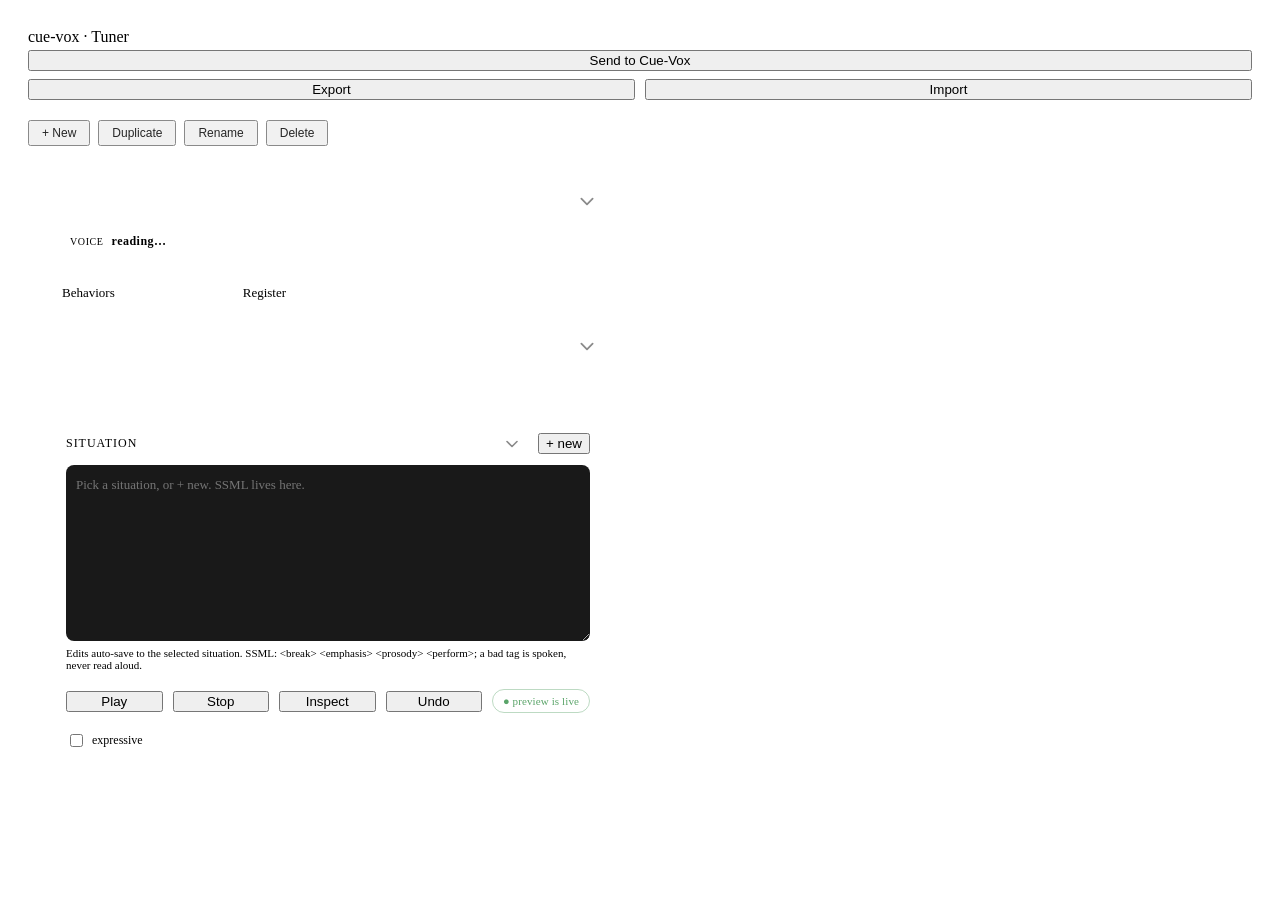
==== commit 61d17c4e: "refactor(tuner): inline blends per register, standalone behaviors, top-level actions" ====
--- a/static/tune.html
+++ b/static/tune.html
@@ -77,16 +77,17 @@
   .tabs.bottom { margin-top:22px; }
   .view[hidden] { display:none; }
   /* slot cards (registers / ladder) */
-  .slot { border:1px solid var(--border); border-radius:var(--radius-md); padding:14px; margin-bottom:14px; background:var(--surface-light,var(--surface)); transition:box-shadow .12s,border-color .12s; }
-  .slot.active { border-color:var(--primary); box-shadow:0 0 0 2px var(--primary) inset; }
-  .slot__head { display:flex; align-items:center; gap:10px; margin-bottom:10px; cursor:pointer; }
-  .slot.active .slot__head::after { content:"● shaping"; font-size:10px; letter-spacing:.06em; text-transform:uppercase; color:var(--primary); white-space:nowrap; }
+  .slot { border:1px solid var(--border); border-radius:var(--radius-md); padding:14px; margin-bottom:14px; background:var(--surface-light,var(--surface)); }
+  .slot__head { display:flex; align-items:center; gap:10px; margin-bottom:10px; }
   /* expressive ceiling chip: the per-voice Chatterbox cap, always visible in the header */
   .exprcap { display:inline-flex; align-items:baseline; gap:8px; padding:6px 12px; border-radius:999px;
              border:1px solid var(--primary); background:color-mix(in srgb, var(--primary) 12%, transparent); }
   .exprcap .cap__lab { font-size:10px; letter-spacing:.08em; text-transform:uppercase; color:var(--dim); }
   .exprcap .cap__val { font-size:16px; font-weight:var(--font-weight-bold); font-variant-numeric:tabular-nums; color:var(--primary); }
   .exprcap .cap__note { font-size:11px; color:var(--dim); }
+  /* register-card group headers: Sound / Prosody / Expressive, so a card reads in sections */
+  .reg-group { font-size:10px; letter-spacing:.09em; text-transform:uppercase; color:var(--text-secondary);
+               font-weight:var(--font-weight-bold,700); margin:14px 0 8px; padding-top:10px; border-top:1px solid var(--line); }
   .slot__n { font-size:22px; font-weight:var(--font-weight-bold); font-variant-numeric:tabular-nums; color:var(--text-heading); }
   .slot__swatch { width:16px; height:16px; border-radius:4px; border:1px solid rgba(0,0,0,.4); flex:none; }
   .slot__label { background:var(--input-bg,var(--surface)); color:var(--text); border:1px solid var(--border); border-radius:var(--radius-sm); padding:4px 8px; font-family:inherit; font-size:13px; flex:1; }
@@ -136,21 +137,30 @@
 </style>
 </head>
 <body>
-  <h1>cue-vox &middot; neural tuning wizard</h1>
-  <p class="sub">Governed neural: every knob is a visible bound, not a vibe. A <b>Personality</b> holds <b>Registers</b> (energy bands: chill / mid / peak), each with its own prosody bounds and a <b>Blend</b> it plays. A <b>Blend</b> is a weighted mix of base <b>Voices</b>. <b>One ceiling:</b> the engine holds a single ceiling (chill / mid / peak); content fills UP TO it, and peak is a reserved gear reached only by <code>&lt;perform&gt;</code>. The words fill the bounds.</p>
-
-  <!-- The Personality is the parent container: its selector + management up top, then
-       its child sections (the tabs) and the shared ceiling, then the active view. -->
+  <h1>cue-vox &middot; Tuner</h1>
+  <!-- Chassis actions across the top: primary Send full-width, Export/Import secondary below -->
+  <div id="chassisTop" style="margin:0 0 20px;">
+    <button class="btn btn--primary" id="loadlocal" style="width:100%;" title="Send this tuned voice to the running local cue-vox now AND set it as the boot voice.">Send to Cue-Vox</button>
+    <div class="row" style="margin-top:8px;gap:10px;">
+      <button class="btn" id="package" style="flex:1;" title="Export the whole feel as a portable SVG package">Export</button>
+      <button class="btn" id="import" style="flex:1;" title="Import a package SVG">Import</button>
+    </div>
+    <input type="file" id="importfile" accept=".svg,image/svg+xml" style="display:none;">
+  </div>
+
+  <!-- Personality management: top-level, above the personality card (which is the editor). -->
+  <div class="minirow" id="pcontrols" style="margin:0 0 16px;">
+    <button class="btn btn--sm" id="p_new" title="Create a new blank personality">+ New</button>
+    <button class="btn btn--sm" id="p_dup" title="Duplicate the selected personality (deep-copies its whole stack) under a new name, then retune it freely">Duplicate</button>
+    <button class="btn btn--sm" id="p_rename" title="Rename the selected personality">Rename</button>
+    <button class="btn btn--sm" id="p_del" title="Delete the selected personality">Delete</button>
+  </div>
+
+  <!-- The Personality card: its selector, then the tabs and the active view. -->
   <div class="personality">
     <div class="personality__head">
       <select id="voicesel" class="bigsel" title="Personality: the character speaking"></select>
       <div class="hint" id="voicekind" style="margin:2px 0 8px;"></div>
-      <div class="minirow" id="pcontrols" style="margin:0 0 12px;">
-        <button class="btn btn--sm" id="p_new" title="Create a new blank personality">+ New</button>
-        <button class="btn btn--sm" id="p_dup" title="Duplicate the selected personality (deep-copies its whole stack) under a new name, then retune it freely">Duplicate</button>
-        <button class="btn btn--sm" id="p_rename" title="Rename the selected personality">Rename</button>
-        <button class="btn btn--sm" id="p_del" title="Delete the selected personality">Delete</button>
-      </div>
       <div id="vfp" class="vfp" style="margin-bottom:0;" title="Voice fingerprint: a hash of the sound-determining config. If this matches the code the bench speaks (and the server log), it is the same voice.">
         <span class="vfp__sw"></span><span class="vfp__lab">voice</span><span class="vfp__hash">reading…</span>
       </div>
@@ -159,131 +169,90 @@
 
     <!-- child sections of the selected Personality -->
     <div class="tabs">
-      <button class="tab active" id="tab-tuner" data-view="tuner">Tuner</button>
-      <button class="tab" id="tab-registers" data-view="registers">Register</button>
-      <button class="tab" id="tab-blend" data-view="blend">Blend</button>
       <button class="tab" id="tab-behaviors" data-view="behaviors">Behaviors</button>
+      <button class="tab active" id="tab-situations" data-view="situations">Situations</button>
+      <button class="tab" id="tab-register" data-view="register">Register</button>
     </div>
-    <select id="register" class="bigsel" style="margin-bottom:10px;" title="Ceiling: the highest register expression can reach right now. Content fills UP TO it; nothing pins at max. chill / mid / peak are its stops. Peak is reserved for &lt;perform&gt; / a deliberate lift."></select>
-
-  <!-- ===== Tuner: the situation card + package + deploy ===== -->
-  <div class="view" id="view-tuner">
+    <select id="register" class="bigsel" style="margin-bottom:10px;" title="Register / ceiling: the highest band expression reaches now. On Register it gates the editor; on Situations it sets which band Play uses."></select>
+    <div id="status" style="margin:0 0 10px;min-height:16px;"></div>
+
+  <!-- ===== Situations: the script + audition ===== -->
+  <div class="view" id="view-situations">
     <div class="panel">
       <div class="voice-row" style="margin-bottom:8px;">
         <span style="font-size:12px;letter-spacing:.08em;text-transform:uppercase;color:var(--dim);">Situation</span>
         <select id="situation" style="flex:1;"></select>
-        <button class="btn btn--sm" id="sit_add" title="Add and name a new situation for this personality">+ new</button>
+        <button class="btn btn--sm" id="sit_add" title="Add and name a new situation">+ new</button>
       </div>
-      <textarea id="sample" rows="8" placeholder="Pick a situation above, or + new to author one. SSML lives here." style="width:100%;background:#191919;color:var(--ink);border:1px solid var(--line);border-radius:8px;padding:10px;font-family:inherit;font-size:13px;line-height:1.5;resize:vertical;"></textarea>
-      <div class="hint">The Personality / Register / Situation dropdowns fill this box. Edit freely; changes auto-save to the selected situation (persisted). W3C SSML: &lt;break&gt; &lt;emphasis&gt; &lt;prosody rate|volume|pitch&gt; &lt;p&gt;/&lt;s&gt; &lt;sub&gt; &lt;voice&gt;; extensions &lt;beat/&gt; &lt;laugh/&gt; &lt;giggle/&gt; &lt;chuckle/&gt; &lt;perform&gt;…&lt;/perform&gt; (lift a phrase into the peak register for a bit). Markup v3: a bad tag is spoken as words, never read aloud.</div>
-      <div class="row">
-        <button class="btn" id="parse" title="Inspect: how the active register reads this markup (the resolved spans + range mapping)">Inspect</button>
-        <button class="btn" id="undo">Undo</button>
-      </div>
-      <div class="row">
+      <textarea id="sample" rows="8" placeholder="Pick a situation, or + new. SSML lives here." style="width:100%;background:#191919;color:var(--ink);border:1px solid var(--line);border-radius:8px;padding:10px;font-family:inherit;font-size:13px;line-height:1.5;resize:vertical;"></textarea>
+      <div class="hint">Edits auto-save to the selected situation. SSML: &lt;break&gt; &lt;emphasis&gt; &lt;prosody&gt; &lt;perform&gt;; a bad tag is spoken, never read aloud.</div>
+      <div class="row" style="align-items:center;gap:10px;">
         <button class="btn btn--primary" id="hear">Play</button>
         <button class="btn" id="stop">Stop</button>
+        <button class="btn" id="parse" title="Inspect how the active register reads this markup">Inspect</button>
+        <button class="btn" id="undo">Undo</button>
         <span id="stackstatus" class="stackstat ok" title="Whether Play renders through the latest saved stack">● preview is live</span>
       </div>
       <div class="row" style="align-items:center;gap:10px;">
-        <label style="display:flex;align-items:center;gap:6px;font-size:12px;color:var(--dim);cursor:pointer;" title="Audition through Chatterbox (the expressive engine cue-vox uses). Off = Kokoro.">
-          <input type="checkbox" id="expr"> expressive (Chatterbox)
+        <label style="display:flex;align-items:center;gap:6px;font-size:12px;color:var(--dim);cursor:pointer;" title="Audition through Chatterbox. Off = Kokoro.">
+          <input type="checkbox" id="expr"> expressive
         </label>
         <label id="expr_int_wrap" style="display:none;align-items:center;gap:6px;font-size:11px;color:var(--dim);flex:1;">
           intensity <input type="range" id="expr_int" min="0" max="1" step="0.05" value="1.0" style="flex:1;max-width:170px;">
           <span id="expr_int_v" class="pval">1.00</span>
         </label>
       </div>
-      <div class="hint" id="expr_hint" style="display:none;">Auditions the <b>selected register</b> through Chatterbox, exactly like cue-vox. Intensity 1.0 = the boldest this register gets (its exaggeration ceiling); lower it to hear the floor.</div>
+      <div class="hint" id="expr_hint" style="display:none;">Intensity 1.0 = the boldest this register gets; lower it to hear the floor.</div>
       <div id="parseout" style="margin-top:12px;font-size:12px;color:var(--dim);"></div>
     </div>
-
-    <div class="row">
-      <button class="btn btn--primary" id="loadlocal" title="Send this tuned voice to the running local cue-vox now AND set it as the boot voice. One way.">Send to Cue-Vox</button>
-    </div>
-    <div class="minirow">
-      <button class="btn btn--sm" id="package" title="Export the whole feel (text + settings) as a portable SVG package">Export</button>
-      <button class="btn btn--sm" id="import" title="Import a package SVG back in">Import</button>
-      <input type="file" id="importfile" accept=".svg,image/svg+xml" style="display:none;">
-    </div>
-    <div id="status" style="margin-top:10px;"></div>
-  </div><!-- /view-tuner -->
-
-  <div class="view" id="view-registers" hidden>
-
-  <div class="panel">
-    <div class="section">Governed neural &middot; the stack</div>
-    <div class="hint" style="line-height:1.8;">
-      <b>1 &middot; Personality</b> &rarr; the character (a set of registers)<br>
-      <b>2 &middot; Register</b> &rarr; an energy band (chill / mid / peak): its sound, its min &rarr; max prosody bounds, and the blend it plays<br>
-      <b>3 &middot; Blend</b> &rarr; the weighted mix of base voices a register plays (its timbre)<br>
-      <b>4 &middot; Voice</b> &rarr; one base Kokoro voice, an ingredient in a blend<br>
-      <b>5 &middot; Situation + SSML</b> &rarr; the script and words, filling the bounds
-    </div>
-    <div class="hint" style="margin-top:6px;">A human sets a legible limit at every layer; the model performs inside it. Nothing is a black box.</div>
-  </div>
-
-  <!-- No globals: every knob is per-register (below). These stay as neutral hidden
-       inputs only so the autotone stand-in + package/deploy keep working at identity;
-       there is no global tuning surface. -->
+  </div><!-- /view-situations -->
+
+  <!-- hidden autotone/package inputs (no global tuning surface) -->
   <input id="brk" type="hidden" value="1.0"><input id="pressure" type="hidden" value="1.0">
   <input id="lift" type="hidden" value="0.8"><input id="steer" type="hidden" value="">
   <input id="gamma" type="hidden" value="2.2"><input id="cap" type="hidden" value="9">
   <input id="decay" type="hidden" value="0.6"><input id="loud" type="hidden" value="0.07">
 
-  <div class="panel" style="margin-top:14px;">
-    <div class="section">Registers &middot; energy bands + their bounds</div>
-    <div class="hint">The <b>Register</b> dropdown up top <b>gates this editor</b>: only the register you pick there is shown, so you shape one band at a time. Switch the dropdown to shape another. Edits to a hidden register are kept and still save.</div>
-    <div class="hint">Each register is a <b>timbre</b> (how the band sounds) plus a <b>prosody envelope</b> (how it reads the same markup). Scalars are single values; ranges read as <b>min &rarr; max</b> (min = gentlest, max = boldest; a wider range = a more expressive band). Every knob names its own scale, so a value reads as a place (<i>natural</i>, <i>punched</i>) not just a number. The <b>blend</b> it plays lives on the <b>Blend</b> tab.</div>
-    <div class="hint" style="margin-top:6px;">Saving writes voices.json, so it survives boot.</div>
-    <div id="reglist" style="margin-top:14px;"></div>
-    <div class="row">
-      <button class="btn" id="reg_add">+ Add register</button>
-      <button class="btn" id="reg_reload">Reload</button>
-      <button class="btn btn--primary" id="reg_save">Save registers</button>
+  <!-- ===== Register: the selected band + the one blend it plays ===== -->
+  <div class="view" id="view-register" hidden>
+    <div class="panel">
+      <div class="section">Register</div>
+      <div class="hint">The dropdown gates this editor: shape one band at a time. Edits to hidden bands are kept and still save.</div>
+      <div id="reglist" style="margin-top:14px;"></div>
+    </div>
+
+    <!-- one action row + one save for the whole tab (a band and its voice mix save together) -->
+    <div class="row" style="margin-top:16px;align-items:center;gap:10px;">
+      <button class="btn btn--sm" id="reg_add">+ Add Register</button>
+      <button class="btn btn--sm" id="reg_reload">Reload</button>
+      <button class="btn btn--primary" id="tab_save" style="margin-left:auto;">Save &amp; Rebuild</button>
     </div>
     <div id="reg_status" style="color:var(--dim);font-size:12px;margin-top:12px;min-height:16px;"></div>
-  </div>
-  </div><!-- /view-registers -->
-
-  <div class="view" id="view-blend" hidden>
-  <div class="panel">
-    <div class="section">Blend library &middot; named, reusable mixes of voices</div>
-    <div class="hint">A <b>Blend</b> is a named, weighted mix of base <b>Voices</b>. Build blends here, name each one, then assign one to each register with its <b>Blend</b> picker on the <b>Register</b> tab. A blend can be reused by more than one register. This library belongs to the selected personality.</div>
-    <div class="hint" style="margin-top:6px;"><b>The pipeline:</b> create / edit a blend &rarr; <b>Save &amp; rebuild</b> (bakes it and hot-swaps the live engine) &rarr; assign it to a register &rarr; go to the <b>Tuner</b>, pick that register, and <b>Play</b> to hear it.</div>
-    <div class="section" style="margin-top:14px;">Blends</div>
-    <div id="slots"></div>
-    <div class="row">
-      <button class="btn" id="bl_new">+ New blend</button>
-      <button class="btn" id="bl_load">Reload</button>
-      <button class="btn btn--primary" id="bl_rebuild">Save &amp; rebuild</button>
-      <button class="btn" id="bl_save">Save only</button>
+    <span id="slots" style="display:none;"></span><span id="bl_status" style="display:none;"></span>
+  </div><!-- /view-register -->
+
+  <!-- ===== Behaviors: situational stance cards ===== -->
+  <div class="view" id="view-behaviors" hidden>
+    <div class="panel">
+      <div class="section">Behaviors</div>
+      <div class="hint">A <b>trigger</b> plus a <b>stance</b> the voice loads when it fits, never computed. Per personality &mdash; these are <b id="beh_voice_lab">active</b>'s cards. Each materializes to a cacheable SVG.</div>
+      <datalist id="beh-signals">
+        <option value="always">always stacked</option>
+        <option value="live">hands-free / live mode (auto)</option>
+        <option value="barge_in">a hold / interrupt is active (auto)</option>
+        <option value="quiet">quiet room (explicit)</option>
+        <option value="low_key">low-key / wind-down (explicit)</option>
+      </datalist>
+      <div id="behlist" style="margin-top:14px;"></div>
+      <div class="row">
+        <button class="btn" id="beh_new">+ New Behavior</button>
+        <button class="btn" id="beh_reload">Reload</button>
+        <button class="btn btn--primary" id="beh_save">Save Behaviors</button>
+      </div>
+      <div id="beh_status" style="color:var(--dim);font-size:12px;margin-top:12px;min-height:16px;"></div>
     </div>
-    <div id="bl_status" style="color:var(--dim);font-size:12px;margin-top:12px;min-height:16px;"></div>
-    <div class="hint">Save writes the library onto the personality in voices.json; rebuild regenerates register-voices.bin and hot-swaps the running engine, so the next Play uses the new blends. A weight sum near 1.0 is ideal (it normalizes on rebuild).</div>
-  </div>
-  </div><!-- /view-blend -->
-
-  <div class="view" id="view-behaviors" hidden>
-  <div class="panel">
-    <div class="section">Behaviors &middot; situational stance cards</div>
-    <div class="hint">A <b>behavior</b> is a <b>trigger</b> (a condition in the room) plus a <b>stance</b> (a pre-designed move). Dumb by design: the agent <b>loads the card that fits the moment and stacks it</b> &mdash; it does not compute the behavior. A stance is <i>posture</i>, independent of how the voice sounds (Sound is the other tabs). <b>Behaviors are per personality</b> &mdash; these are the <b id="beh_voice_lab">active</b> voice's cards; switch the Personality up top to shape another's. Each card materializes to a flat SVG the agent can cache.</div>
-    <datalist id="beh-signals">
-      <option value="always">always stacked</option>
-      <option value="live">hands-free / live mode (auto)</option>
-      <option value="barge_in">a hold / interrupt is active (auto)</option>
-      <option value="quiet">quiet room (explicit)</option>
-      <option value="low_key">low-key / wind-down (explicit)</option>
-    </datalist>
-    <div id="behlist" style="margin-top:14px;"></div>
-    <div class="row">
-      <button class="btn" id="beh_new">+ New behavior</button>
-      <button class="btn" id="beh_reload">Reload</button>
-      <button class="btn btn--primary" id="beh_save">Save behaviors</button>
-    </div>
-    <div id="beh_status" style="color:var(--dim);font-size:12px;margin-top:12px;min-height:16px;"></div>
-  </div>
   </div><!-- /view-behaviors -->
+
   </div><!-- /personality -->
 
 <script>
@@ -541,21 +510,22 @@
     } catch(e){ $("status").textContent = "load error"; }
   });
 
-  // ===== SPA tabs: Tuner <-> Register Ladder (one page, no reloads) =====
-  let _blendLoaded = false;
+  // ===== SPA tabs: Behaviors / Situations / Register (one page, no reloads). The whole
+  // page IS the tuner; Situations is the default landing (pick a situation, hear it). =====
   function showView(name){
-    ["tuner","registers","blend","behaviors"].forEach(v => {
+    ["behaviors","situations","register"].forEach(v => {
       $("view-" + v).hidden = (v !== name);
       $("tab-" + v).classList.toggle("active", v === name);
     });
-    if (name === "blend") {
-      if (!_blendLoaded) { _blendLoaded = true; blendLoad(); }
-      else blendLoad();       // reload the active personality's library (it may have switched)
+    if (name === "register") {           // blends are folded into the Register tab now
+      blendLoad();                       // reload the active personality's blend library
+      if (typeof highlightActiveRegister === "function") highlightActiveRegister();
     }
     if (name === "behaviors") behaviorsLoad();
-    if (name === "registers" && typeof highlightActiveRegister === "function") highlightActiveRegister();
-    const hash = name === "tuner" ? "#" : "#" + name;
-    if (location.hash.slice(1) !== (name === "tuner" ? "" : name)) history.replaceState(null, "", hash);
+    // The register/ceiling dropdown is a Situations + Register concern; hide it on Behaviors.
+    var rsel = $("register"); if (rsel) rsel.style.display = (name === "behaviors") ? "none" : "";
+    const hash = name === "situations" ? "#" : "#" + name;
+    if (location.hash.slice(1) !== (name === "situations" ? "" : name)) history.replaceState(null, "", hash);
   }
   document.querySelectorAll(".tab").forEach(t => t.addEventListener("click", () => showView(t.dataset.view)));
 
@@ -569,6 +539,21 @@
     w.value = (weight != null ? weight : 0.5); w.addEventListener("input", updateSums);
     const del = document.createElement("button"); del.className = "btn btn--sm"; del.textContent = "remove";
     del.addEventListener("click", () => { row.remove(); updateSums(); markStackDirty("voices"); });
+    row.appendChild(sel); row.appendChild(w); row.appendChild(del);
+    return row;
+  }
+  // A voice row that lives INSIDE a register card (the blend is edited inline on the band, not
+  // as a separate card). Updates the card's own weight-sum readout via sumFn.
+  function regVoiceRow(voice, weight, sumFn){
+    const row = document.createElement("div"); row.className = "voice-row";
+    const sel = document.createElement("select");
+    VOICES.forEach(v => { const o = document.createElement("option"); o.value = v; o.textContent = v; if (v === voice) o.selected = true; sel.appendChild(o); });
+    sel.addEventListener("change", () => markStackDirty("voices"));
+    const w = document.createElement("input"); w.type = "number"; w.step = "0.05"; w.min = "0"; w.max = "2";
+    w.value = (weight != null ? weight : 0.5);
+    w.addEventListener("input", () => { sumFn(); markStackDirty("voices"); });
+    const del = document.createElement("button"); del.className = "btn btn--sm"; del.textContent = "remove";
+    del.addEventListener("click", () => { row.remove(); sumFn(); markStackDirty("voices"); });
     row.appendChild(sel); row.appendChild(w); row.appendChild(del);
     return row;
   }
@@ -603,8 +588,18 @@
     }
     const ids = Object.keys(BLEND_LIB || {});
     if (ids.length) ids.forEach(bid => host.appendChild(blendCard(bid, BLEND_LIB[bid])));
-    else host.innerHTML = '<div class="hint">No blends yet. Click <b>+ New blend</b> to create one, name it, then assign it to a register on the Register tab.</div>';
+    else host.innerHTML = '<div class="hint">No blends yet. Click <b>+ New Blend</b>, name it, add voices, then Save.</div>';
     updateSums();
+    gateBlendToRegister();      // show ONLY the blend the selected register plays (1 register -> 1 blend)
+  }
+  // The Blend panel mirrors the Register gate: it shows the single blend the active band plays,
+  // never the whole library on the same level as one register.
+  function gateBlendToRegister(){
+    const cards = [...document.querySelectorAll("#slots .slot")];
+    if (!cards.length) return;
+    const bid = ((typeof _regs === "function" ? _regs()[ACTIVE_REG] : null) || {}).blend_id;
+    const key = cards.some(c => c.dataset.bid === bid) ? bid : cards[0].dataset.bid;
+    cards.forEach(c => { c.style.display = (c.dataset.bid === key) ? "" : "none"; });
   }
   function updateSums(){
     document.querySelectorAll("#slots .slot").forEach(card => {
@@ -637,7 +632,7 @@
     try {
       const j = await (await fetch("/api/tune/blend")).json();
       if (!j.ok){ $("bl_status").textContent = "load failed: " + (j.error || "?"); return; }
-      BLEND_LIB = j.blends || {}; VOICES = j.voice_order || []; renderLibrary();
+      BLEND_LIB = j.blends || {}; VOICES = j.voice_order || []; renderRegisters();  // voices live in the register cards
       $("bl_status").textContent = "loaded " + Object.keys(BLEND_LIB).length + " blend(s)";
     } catch(e){ $("bl_status").textContent = "load error"; }
   }
@@ -667,10 +662,8 @@
     markStackDirty("voices");
     $("bl_status").textContent = "new blend added; name it, add voices, then Save & rebuild";
   }
-  $("bl_load").addEventListener("click", blendLoad);
-  $("bl_new").addEventListener("click", blendNew);
-  $("bl_save").addEventListener("click", () => blendSave(false));
-  $("bl_rebuild").addEventListener("click", () => blendSave(true));
+  // Blends are edited inline on each register card now (no separate blend cards). The Register
+  // tab has ONE Save & Rebuild that persists the bands AND their voice mixes together.
 
   // ===== Behaviors: situational stance cards (trigger + stance, dumb-by-design) =====
   // A shared, sideways-growing library. Each card is a TRIGGER (a condition in the room)
@@ -678,21 +671,6 @@
   // The agent loads the card that fits and stacks it; it never computes the behavior.
   let BEHAVIORS = {};
   const BEH_BANDS = ["", "chill", "mid", "peak"];
-  function behEsc(s){ return (s||"").replace(/&/g,"&amp;").replace(/</g,"&lt;").replace(/>/g,"&gt;"); }
-  function behaviorCardSvg(id, c){                 // client preview; mirrors the server carrier
-    const hue = ({chill:205, mid:265, peak:320})[c.register] || 230;
-    const clip = s => behEsc((s||"").slice(0,46));
-    return '<svg xmlns="http://www.w3.org/2000/svg" width="220" height="132" font-family="Zilla Slab, Georgia, serif">'
-      + '<rect width="220" height="132" rx="8" fill="#161616"/>'
-      + '<rect x="0" y="0" width="6" height="132" fill="hsl('+hue+' 45% 60%)"/>'
-      + '<text x="18" y="28" fill="#e6e6e6" font-size="15" font-weight="700">'+behEsc(c.label||id)+'</text>'
-      + '<text x="18" y="50" fill="#8a8a8a" font-size="10" letter-spacing="0.08em">TRIGGER</text>'
-      + '<text x="18" y="66" fill="#b9b9b9" font-size="11">'+clip(c.trigger)+'</text>'
-      + '<text x="18" y="90" fill="#8a8a8a" font-size="10" letter-spacing="0.08em">STANCE</text>'
-      + '<text x="18" y="106" fill="#b9b9b9" font-size="11">'+clip(c.stance)+'</text>'
-      + '<text x="18" y="124" fill="#6f6f6f" font-size="10">'+behEsc((("register "+(c.register||"")+" | "+(c.cadence||"")).replace(/^register\s+\|\s*/,"").replace(/\|\s*$/,"")).trim())+'</text>'
-      + '</svg>';
-  }
   function behCard(id, c){
     const card = document.createElement("div"); card.className = "slot"; card.dataset.bid = id;
     const head = document.createElement("div"); head.className = "slot__head";
@@ -711,7 +689,7 @@
       const ta = document.createElement("textarea"); ta.rows = rows; ta.dataset.key = key; ta.value = c[key] || "";
       ta.placeholder = ph;
       ta.style.cssText = "width:100%;background:#191919;color:var(--ink);border:1px solid var(--line);border-radius:6px;padding:7px;font-family:inherit;font-size:12px;line-height:1.45;resize:vertical;";
-      ta.addEventListener("input", () => { const cur = BEHAVIORS[id]||{}; cur[key] = ta.value; BEHAVIORS[id]=cur; refreshBehPreview(card, id); });
+      ta.addEventListener("input", () => { const cur = BEHAVIORS[id]||{}; cur[key] = ta.value; BEHAVIORS[id]=cur; });
       wrap.appendChild(lab); wrap.appendChild(ta); return wrap;
     };
     card.appendChild(mkField("trigger", "The condition in the room that fires this card (human description).", 2));
@@ -725,31 +703,29 @@
     sig.addEventListener("input", () => { const cur=BEHAVIORS[id]||{}; cur.signal=sig.value.trim(); BEHAVIORS[id]=cur; });
     srow.appendChild(sl); srow.appendChild(sig); card.appendChild(srow);
     card.appendChild(mkField("stance", "The pre-designed move: how the voice behaves here.", 3));
-    // delivery bias: which band the stance leans on + a cadence word
+    // Optional target register -- behaviors are independent of registers; this just lets a
+    // stance target a specific band ("(any)" = applies regardless). Not a delivery knob.
     const drow = document.createElement("div"); drow.className = "voice-row"; drow.style.margin = "8px 0";
-    const dl = document.createElement("span"); dl.textContent = "Register";
+    const dl = document.createElement("span"); dl.textContent = "Target";
     dl.style.cssText = "font-size:12px;color:var(--dim);min-width:60px;";
+    dl.title = "Optional: scope this behavior to one register. (any) = applies regardless.";
     const rsel = document.createElement("select"); rsel.dataset.key = "register";
-    BEH_BANDS.forEach(b => { const o=document.createElement("option"); o.value=b; o.textContent=b||"(any)";
+    BEH_BANDS.forEach(b => { const o=document.createElement("option"); o.value=b; o.textContent=b||"(any register)";
       if (b===(c.register||"")) o.selected=true; rsel.appendChild(o); });
-    rsel.addEventListener("change", () => { const cur=BEHAVIORS[id]||{}; cur.register=rsel.value; BEHAVIORS[id]=cur; refreshBehPreview(card, id); });
-    const cad = document.createElement("input"); cad.dataset.key = "cadence"; cad.value = c.cadence || "";
-    cad.placeholder = "cadence (e.g. spacious, clipped, easy)";
-    cad.style.cssText = "flex:1;background:#191919;color:var(--ink);border:1px solid var(--line);border-radius:6px;padding:6px 8px;font-family:inherit;font-size:12px;";
-    cad.addEventListener("input", () => { const cur=BEHAVIORS[id]||{}; cur.cadence=cad.value; BEHAVIORS[id]=cur; });
-    drow.appendChild(dl); drow.appendChild(rsel); drow.appendChild(cad); card.appendChild(drow);
+    rsel.addEventListener("change", () => { const cur=BEHAVIORS[id]||{}; cur.register=rsel.value; BEHAVIORS[id]=cur; });
+    drow.appendChild(dl); drow.appendChild(rsel); card.appendChild(drow);
     // the cacheable card, previewed
-    const prev = document.createElement("div"); prev.className = "beh-prev"; prev.style.cssText = "margin-top:8px;";
-    prev.innerHTML = behaviorCardSvg(id, c); card.appendChild(prev);
-    label.addEventListener("input", () => { const cur=BEHAVIORS[id]||{}; cur.label=label.value; BEHAVIORS[id]=cur; refreshBehPreview(card, id); });
+    label.addEventListener("input", () => { const cur=BEHAVIORS[id]||{}; cur.label=label.value; BEHAVIORS[id]=cur; });
     return card;
   }
-  function refreshBehPreview(card, id){ const p = card.querySelector(".beh-prev"); if (p) p.innerHTML = behaviorCardSvg(id, BEHAVIORS[id]||{}); }
   function renderBehaviors(){
     const host = $("behlist"); host.innerHTML = "";
     const ids = Object.keys(BEHAVIORS);
-    if (!ids.length) { host.innerHTML = '<div class="hint">No behaviors yet. Click <b>+ New behavior</b> to author one.</div>'; return; }
-    ids.forEach(id => host.appendChild(behCard(id, BEHAVIORS[id] || {})));
+    if (!ids.length) {
+      host.innerHTML = '<div class="hint">No behaviors yet. Click <b>+ New Behavior</b> to author one.</div>';
+      return;
+    }
+    ids.forEach(id => host.appendChild(behCard(id, BEHAVIORS[id] || {})));   // all cards, independent
   }
   async function behaviorsLoad(){
     $("beh_status").textContent = "loading...";
@@ -781,9 +757,9 @@
     const name = (prompt("Behavior id (kebab-case, e.g. quiet-room):") || "").trim().toLowerCase().replace(/[^a-z0-9-]+/g, "-").replace(/^-+|-+$/g, "");
     if (!name) return;
     if (BEHAVIORS[name]) { $("beh_status").textContent = 'already exists: ' + name; return; }
-    BEHAVIORS[name] = { label: name.replace(/-/g," "), trigger: "", stance: "", register: "", cadence: "" };
+    BEHAVIORS[name] = { label: name.replace(/-/g," "), trigger: "", signal: "", stance: "", register: "" };
     renderBehaviors();
-    $("beh_status").textContent = 'added "' + name + '" (fill it in, then Save behaviors)';
+    $("beh_status").textContent = 'added "' + name + '" (fill it in, then Save Behaviors)';
   });
   $("beh_reload").addEventListener("click", behaviorsLoad);
   $("beh_save").addEventListener("click", behaviorsSave);
@@ -944,13 +920,7 @@
       const card = document.createElement("div"); card.className = "slot"; card.dataset.reg = rk;
       card.dataset.slot = _envSlot(r);              // the baked blend row this register plays
       if (r.policy) card.dataset.policy = r.policy;  // carried through save (no visible field)
-      if (rk === ACTIVE_REG) card.classList.add("active");
       const head = document.createElement("div"); head.className = "slot__head";
-      head.title = "Click to shape this register (syncs the Register dropdown)";
-      head.addEventListener("click", (e) => {          // click a card to make it the register you're shaping
-        if (e.target.closest("input,button")) return;
-        selectRegisterFromCard(rk);
-      });
       const sw = document.createElement("span"); sw.className = "slot__swatch";
       sw.style.background = "hsl(" + slotHueR(_envSlot(r)) + " 45% 62%)";
       const n = document.createElement("span"); n.className = "slot__n"; n.textContent = rk;
@@ -969,42 +939,39 @@
         $("reg_status").textContent = "removed register " + rk + " (Save registers to persist)";
       });
       head.appendChild(sw); head.appendChild(n); head.appendChild(label); head.appendChild(rm); card.appendChild(head);
-      // Blend picker: assign one of this personality's named blends to this register.
-      const blendRow = document.createElement("div"); blendRow.className = "voice-row"; blendRow.style.margin = "8px 0 10px";
-      const blab = document.createElement("span");
-      blab.textContent = "Blend"; blab.style.cssText = "font-size:12px;color:var(--dim);min-width:46px;";
-      const bsel = document.createElement("select"); bsel.dataset.role = "blend";
-      const lib = (VOICES_DATA[ACTIVE_VOICE] || {}).blends || {};
-      const none = document.createElement("option"); none.value = ""; none.textContent = "(none)"; bsel.appendChild(none);
-      Object.keys(lib).forEach(bid => {
-        const o = document.createElement("option"); o.value = bid; o.textContent = lib[bid].label || bid;
-        if (bid === r.blend_id) o.selected = true; bsel.appendChild(o);
-      });
-      if (!r.blend_id) none.selected = true;
-      bsel.addEventListener("change", async () => {
-        const rr = _regs()[rk]; if (rr) rr.blend_id = bsel.value;
-        $("reg_status").textContent = "assigning blend...";
-        try {
-          const j = await (await fetch("/api/tune/assign_blend", { method:"POST", headers:{"Content-Type":"application/json"},
-            body: JSON.stringify({ voice: ACTIVE_VOICE, register: rk, blend_id: bsel.value, rebuild: true }) })).json();
-          if (!j.ok){ $("reg_status").textContent = "assign failed: " + (j.error || "?"); return; }
-          setFingerprint(j.fingerprint);
-          $("reg_status").textContent = "register " + rk + " -> blend " + (bsel.value || "(none)") + (j.rebuilt ? " (rebuilt + live)" : "");
-        } catch(e){ $("reg_status").textContent = "assign error"; }
-      });
-      blendRow.appendChild(blab); blendRow.appendChild(bsel); card.appendChild(blendRow);
+      // Grouped so a register reads top-to-bottom: what it PLAYS + how it SOUNDS, then how it
+      // READS markup, then how it PERFORMS expressive. --- Sound ---
+      const soundH = document.createElement("div"); soundH.className = "reg-group"; soundH.textContent = "Sound";
+      card.appendChild(soundH);
       const grid = document.createElement("div");
       grid.style.cssText = "display:flex;flex-wrap:wrap;gap:10px;margin-bottom:8px;";
       TIMBRE_FIELDS.forEach(f => grid.appendChild(timbreField(f, r[f.key])));
       card.appendChild(grid);
-      const envh = document.createElement("div"); envh.className = "hint"; envh.style.marginTop = "8px";
-      envh.textContent = "Prosody · per-tag (min → max)";
+      // Voices: the Kokoro voices this band blends. One = a single stock speaker; add more to
+      // mix. This IS the blend -- no separate blend cards. dataset.blendId keys where the weights
+      // save (defaults to the register key, so each band owns its own mix).
+      card.dataset.blendId = r.blend_id || rk;
+      const vlab = document.createElement("div"); vlab.className = "hint";
+      vlab.style.cssText = "margin:6px 0 4px;"; vlab.textContent = "Voices — the Kokoro mix (add one or more)";
+      card.appendChild(vlab);
+      const vrows = document.createElement("div"); vrows.className = "reg-voices"; card.appendChild(vrows);
+      const vsum = document.createElement("div"); vsum.className = "sum"; vsum.style.cssText = "font-size:11px;color:var(--dim);margin:4px 0 0;";
+      const vSum = () => { let s = 0; vrows.querySelectorAll("input[type=number]").forEach(w => s += parseFloat(w.value) || 0);
+        vsum.textContent = "weight sum " + s.toFixed(2) + (Math.abs(s - 1) < 0.01 ? "" : "  (normalizes on rebuild)"); };
+      const _w = ((BLEND_LIB[card.dataset.blendId] || {}).weights) || {};
+      Object.entries(_w).forEach(([v, w]) => vrows.appendChild(regVoiceRow(v, w, vSum)));
+      if (!Object.keys(_w).length) vrows.appendChild(regVoiceRow(VOICES[0] || "", 1.0, vSum));
+      const addv = document.createElement("button"); addv.className = "btn btn--sm"; addv.textContent = "+ Add Voice";
+      addv.addEventListener("click", () => { vrows.appendChild(regVoiceRow(VOICES[0] || "", 0.5, vSum)); vSum(); markStackDirty("voices"); });
+      card.appendChild(addv); card.appendChild(vsum); vSum();
+      const envh = document.createElement("div"); envh.className = "reg-group";
+      envh.textContent = "Prosody · how it reads markup (min → max)";
       card.appendChild(envh);
       PROSODY_DIMS.forEach(f => card.appendChild(rangeRow(f, pr[f.key])));
       // Chatterbox performer: exaggeration range + cfg, as sliders.
       const cbx = r.chatterbox_profile || {};
-      const cbxh = document.createElement("div"); cbxh.className = "hint"; cbxh.style.marginTop = "8px";
-      cbxh.textContent = "Chatterbox performer (expressive path)";
+      const cbxh = document.createElement("div"); cbxh.className = "reg-group";
+      cbxh.textContent = "Expressive · Chatterbox";
       card.appendChild(cbxh);
       card.appendChild(rangeRow(CBX_EXAG, cbx.exaggeration));
       card.appendChild(rangeRow(CBX_CFG, cbx.cfg_weight));
@@ -1039,7 +1006,7 @@
       if (Object.keys(cp).length) r.chatterbox_profile = cp;
       if (card.dataset.slot != null) r.kokoro_slot = parseInt(card.dataset.slot, 10) || 0;
       if (card.dataset.policy) r.policy = card.dataset.policy;
-      const bsel = card.querySelector('select[data-role=blend]'); if (bsel) r.blend_id = bsel.value;
+      if (card.dataset.blendId) r.blend_id = card.dataset.blendId;   // each band owns its inline mix
       out[rk] = r;
     });
     return out;
@@ -1081,6 +1048,7 @@
       $("reg_status").textContent = "personality is now " + ACTIVE_VOICE + ", register " + (j.envelope || "?");
       STACK = { envelopes: false, voices: false }; renderStackStatus();   // server switched the live voice
       if (!$("view-behaviors").hidden) behaviorsLoad();   // behaviors are per-voice -> reload for the new one
+      if (!$("view-register").hidden) blendLoad();         // blends are per-voice too
     } catch(e){ $("reg_status").textContent = "switch error"; }
   });
   // ===== Personality CRUD: new / duplicate / rename / delete =====
@@ -1130,35 +1098,55 @@
     if (j) _switchTo(j.active);
   });
 
-  $("reg_reload").addEventListener("click", loadVoices);
+  $("reg_reload").addEventListener("click", () => { loadVoices(); blendLoad(); });   // bands + blends
   function _nextRegKey(regs){ let n = 1; while (regs[String(n)]) n++; return String(n); }
   $("reg_add").addEventListener("click", () => {
     const regs = _regs(); const k = _nextRegKey(regs);
     // Auto-assign the next blend row (slot) for the new register; never a user knob. A
     // distinct row keeps the new register's blend from colliding with an existing one.
     let nextRow = 0; Object.values(regs).forEach(r => { nextRow = Math.max(nextRow, _envSlot(r) + 1); });
-    const firstBlend = Object.keys((VOICES_DATA[ACTIVE_VOICE] || {}).blends || {})[0] || "";
     regs[k] = { label: "new", speed: 1.0, bright: 0.0, gain: 1.0, exaggeration: 1.0,
                 prosody: { break: [0.9, 1.3], emphasis: [1.0, 1.4], rate: [0.9, 1.1], lift: [0.6, 0.9] },
                 chatterbox_profile: { exaggeration: [0.6, 1.0], cfg_weight: 0.4, reference_voice: "" },
-                kokoro_slot: nextRow, blend_id: firstBlend, policy: "" };
+                kokoro_slot: nextRow, blend_id: k, policy: "" };   // its own inline mix, keyed by the band
     renderRegisters(); populateRegisterDropdown();
     markStackDirty("envelopes");
     $("reg_status").textContent = "added register " + k + " (Save to persist)";
   });
-  $("reg_save").addEventListener("click", async () => {
-    $("reg_status").textContent = "saving registers...";
-    try {
-      // replace=true: authoritative set (adds new cards, prunes removed ones); the
-      // backend keeps unsent fields (the nested registers/voices) on survivors.
+  // ONE save for the Register tab: persist the bands AND their blends, then rebuild the engine.
+  $("tab_save").addEventListener("click", async () => {
+    $("reg_status").textContent = "saving...";
+    try {
+      // 1) bands. replace=true: authoritative set (adds new, prunes removed); backend keeps
+      //    unsent nested fields on survivors.
       const j = await (await fetch("/api/tune/envelopes", { method:"POST", headers:{"Content-Type":"application/json"},
         body: JSON.stringify({ voice: ACTIVE_VOICE, envelopes: collectRegisters(), replace: true }) })).json();
       if (!j.ok) { $("reg_status").textContent = "save failed: " + (j.error || "?"); return; }
       if (VOICES_DATA[ACTIVE_VOICE]) VOICES_DATA[ACTIVE_VOICE].envelopes = j.envelopes;
-      renderRegisters(); populateRegisterDropdown();     // reflect adds/removes
-      setFingerprint(j.fingerprint);                     // config changed -> new stamp
-      markStackClean("envelopes");                       // saved -> live engine has these on next Play
-      $("reg_status").textContent = "saved " + ACTIVE_VOICE + " (" + Object.keys(j.envelopes || {}).length + " registers) -> voices.json";
+      markStackClean("envelopes");
+      // 2) each band's inline voice mix -> a blend keyed by its blendId; save the set + rebuild.
+      const blends = {};
+      document.querySelectorAll("#reglist .slot").forEach(card => {
+        const bid = card.dataset.blendId; if (!bid) return;
+        const weights = {};
+        card.querySelectorAll(".reg-voices .voice-row").forEach(row => {
+          const v = row.querySelector("select").value;
+          const w = parseFloat(row.querySelector("input[type=number]").value) || 0;
+          if (v && w > 0) weights[v] = (weights[v] || 0) + w;
+        });
+        blends[bid] = { label: bid, weights };
+      });
+      const jb = await (await fetch("/api/tune/blend", { method:"POST", headers:{"Content-Type":"application/json"},
+        body: JSON.stringify({ blends, rebuild: true }) })).json();
+      if (jb.ok) {
+        BLEND_LIB = jb.blends || blends;
+        if (VOICES_DATA[ACTIVE_VOICE]) VOICES_DATA[ACTIVE_VOICE].blends = BLEND_LIB;
+        setFingerprint(jb.fingerprint); markStackClean("voices");
+      }
+      populateRegisterDropdown();
+      $("reg_status").textContent = jb.ok
+        ? ("saved " + ACTIVE_VOICE + " -> voices.json (engine rebuilt)")
+        : ("bands saved; blend save failed: " + (jb.error || "?"));
     } catch(e){ $("reg_status").textContent = "save error"; }
   });
   // ===== Register dropdown (Voice > Register), first-class selector =====
@@ -1206,7 +1194,7 @@
       const o = document.createElement("option");
       o.value = _envSlot(regs[k]);   // the envelope's Voice blend row -> Hear/Parse use $("register").value
       o.dataset.regkey = k;
-      o.textContent = k + " · " + (regs[k].label || "");
+      o.textContent = regs[k].label || k;   // just the band name (the mix is edited inline on the card)
       if (k === chosen) o.selected = true;
       sel.appendChild(o);
     });
@@ -1240,7 +1228,7 @@
   $("register").addEventListener("change", async () => {
     const opt = $("register").selectedOptions[0]; if (!opt) return;
     ACTIVE_REG = opt.dataset.regkey;
-    highlightActiveRegister();                         // Envelope follows the dropdown
+    highlightActiveRegister();                         // the card (with its inline voices) follows the dropdown
     const heldSit = $("situation").value;    // HOLD the situation across envelope switches (A/B compare)
     $("status").textContent = "register: loading...";
     try {
@@ -1284,7 +1272,7 @@
   renderStackStatus();
   loadVoices();
 
-  if (["blend","registers"].includes(location.hash.slice(1))) showView(location.hash.slice(1));   // deep-link support
+  if (["behaviors","register"].includes(location.hash.slice(1))) showView(location.hash.slice(1));   // deep-link support
 </script>
 </body>
 </html>
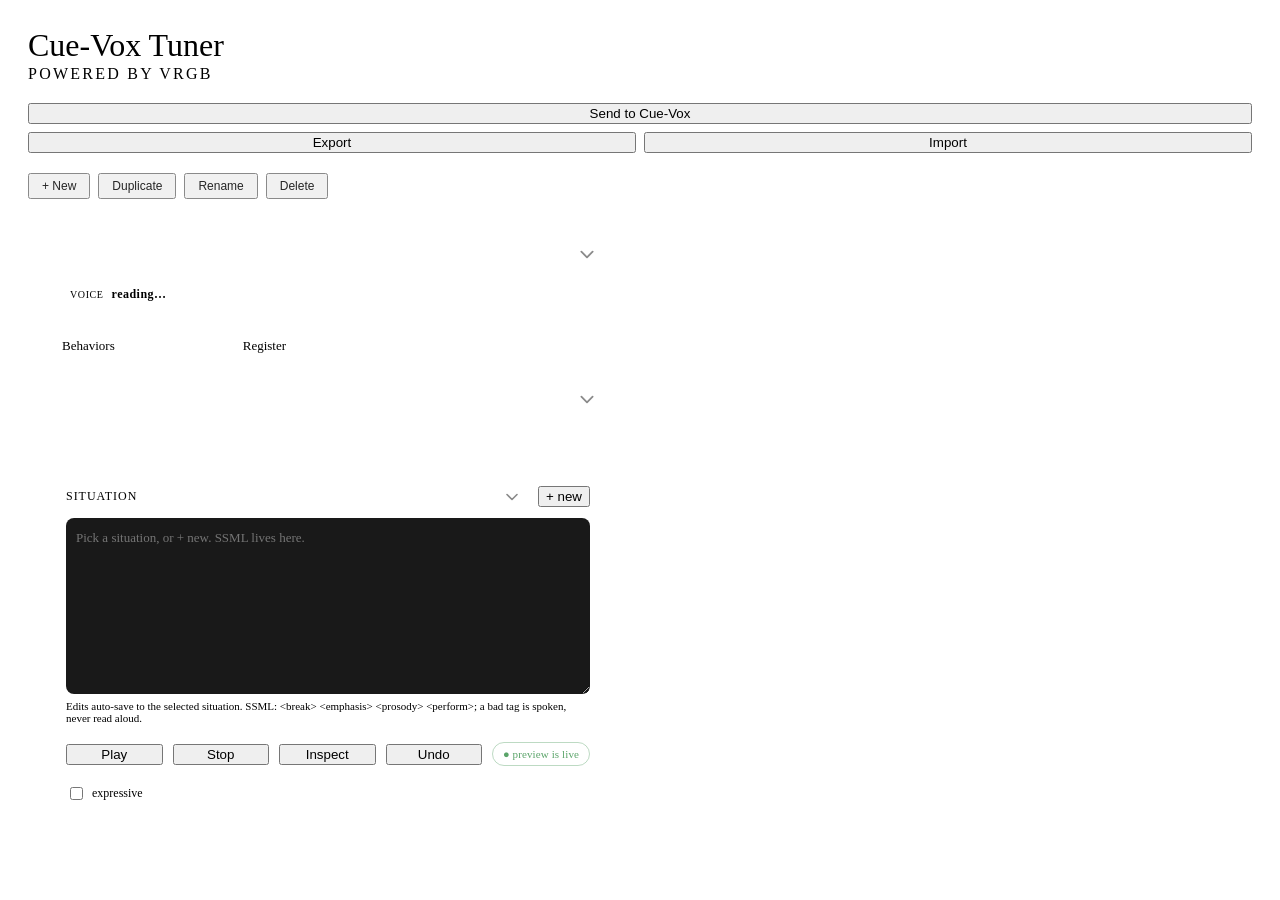
==== commit 8c6428fd: "style(tuner): large title + Powered by VRGB tagline; smaller Export/Import" ====
--- a/static/tune.html
+++ b/static/tune.html
@@ -41,7 +41,8 @@
           --dim:var(--text-secondary); --line:var(--border); --accent:var(--primary); }
   * { box-sizing:border-box; }
   body { margin:0; background:var(--background); color:var(--text); padding:28px; }
-  h1 { font-size:var(--font-size-xl); font-weight:var(--font-weight-bold); color:var(--text-heading); margin:0 0 4px; }
+  h1 { font-size:2rem; font-weight:var(--font-weight-bold); color:var(--text-heading); margin:0 0 2px; line-height:1.1; }
+  .powered { color:var(--text-secondary); font-size:var(--font-size-sm); letter-spacing:.14em; text-transform:uppercase; margin:0 0 20px; }
   .sub { color:var(--text-secondary); font-size:var(--font-size-sm); margin:0 0 22px; max-width:560px; }
   .panel, .card { background:var(--surface); border:1px solid var(--border); border-radius:var(--radius-lg); padding:20px; max-width:560px; }
   /* The Personality is the parent frame: everything below the selector is its child. */
@@ -137,13 +138,14 @@
 </style>
 </head>
 <body>
-  <h1>cue-vox &middot; Tuner</h1>
-  <!-- Chassis actions across the top: primary Send full-width, Export/Import secondary below -->
+  <h1>Cue-Vox Tuner</h1>
+  <p class="powered">Powered by VRGB</p>
+  <!-- Chassis actions across the top: primary Send full-width, Export/Import small below -->
   <div id="chassisTop" style="margin:0 0 20px;">
     <button class="btn btn--primary" id="loadlocal" style="width:100%;" title="Send this tuned voice to the running local cue-vox now AND set it as the boot voice.">Send to Cue-Vox</button>
-    <div class="row" style="margin-top:8px;gap:10px;">
-      <button class="btn" id="package" style="flex:1;" title="Export the whole feel as a portable SVG package">Export</button>
-      <button class="btn" id="import" style="flex:1;" title="Import a package SVG">Import</button>
+    <div class="row" style="margin-top:8px;gap:8px;">
+      <button class="btn btn--sm" id="package" title="Export the whole feel as a portable SVG package">Export</button>
+      <button class="btn btn--sm" id="import" title="Import a package SVG">Import</button>
     </div>
     <input type="file" id="importfile" accept=".svg,image/svg+xml" style="display:none;">
   </div>
